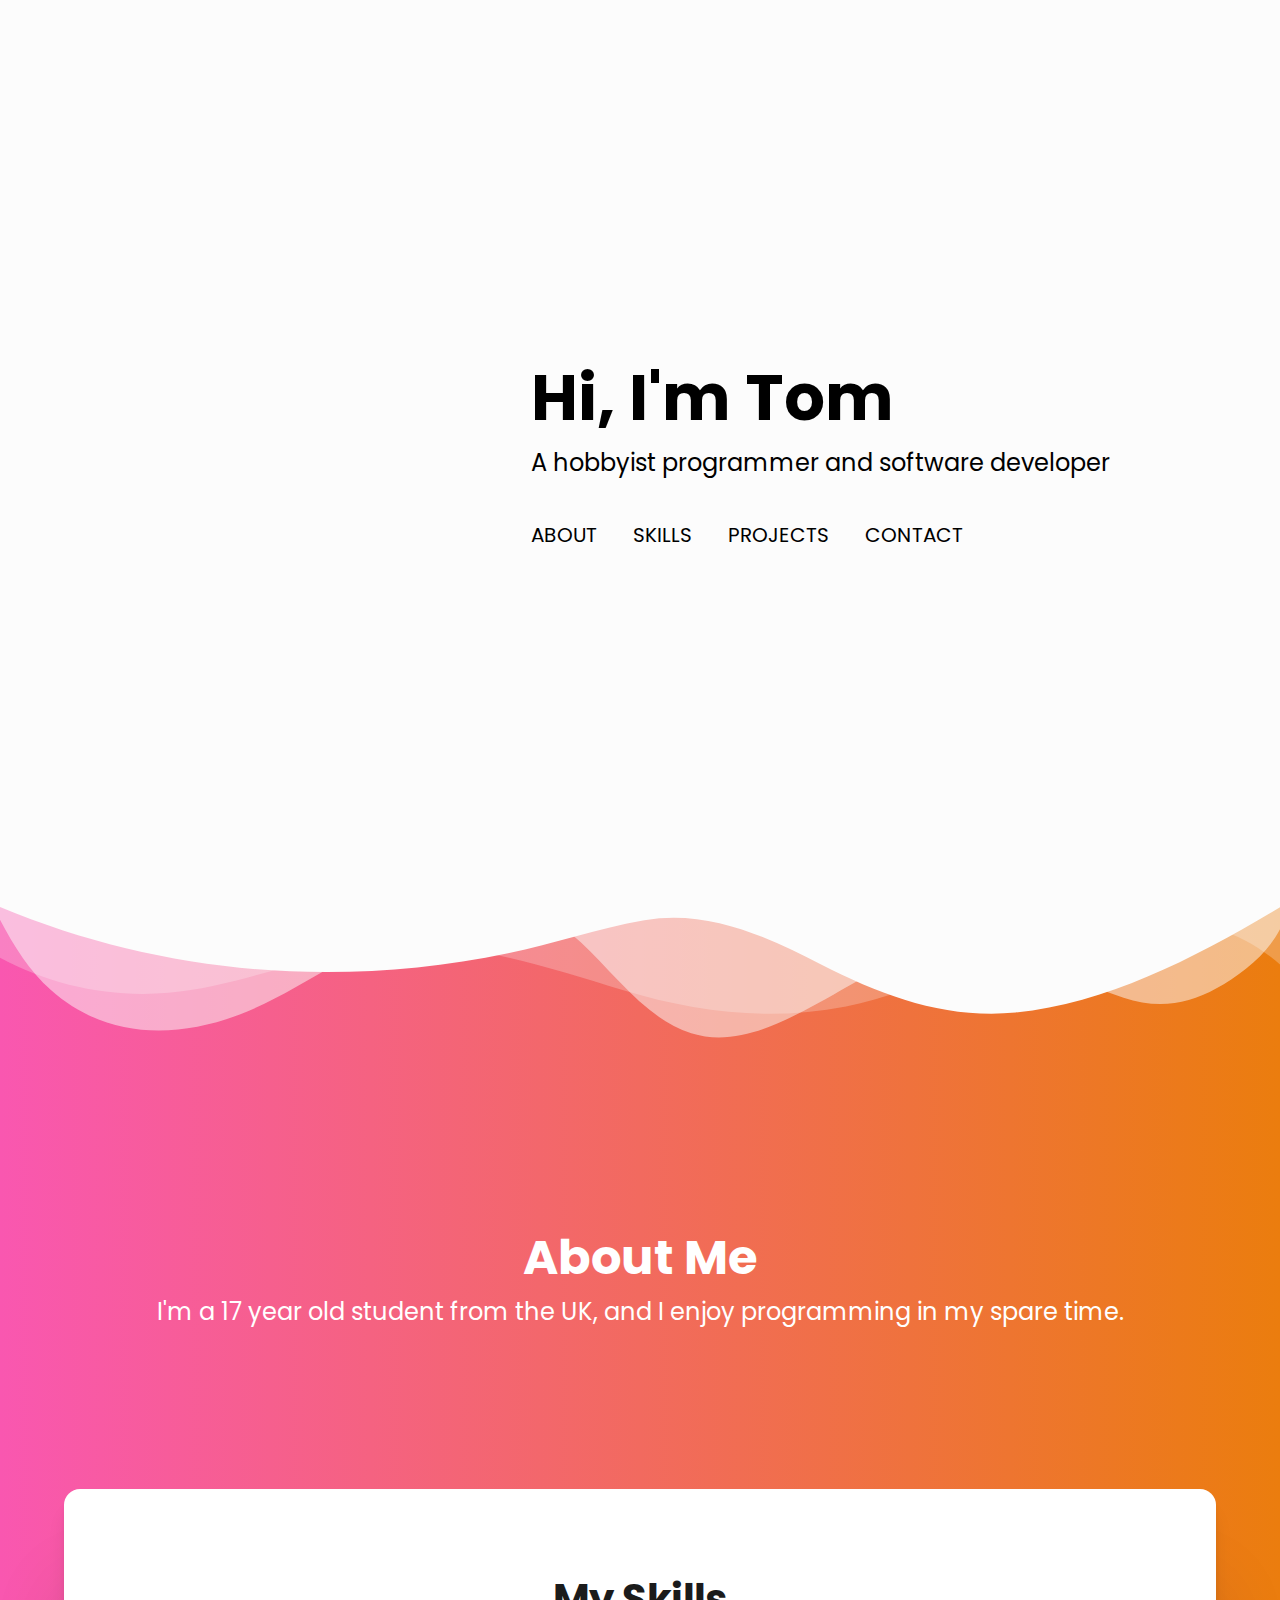
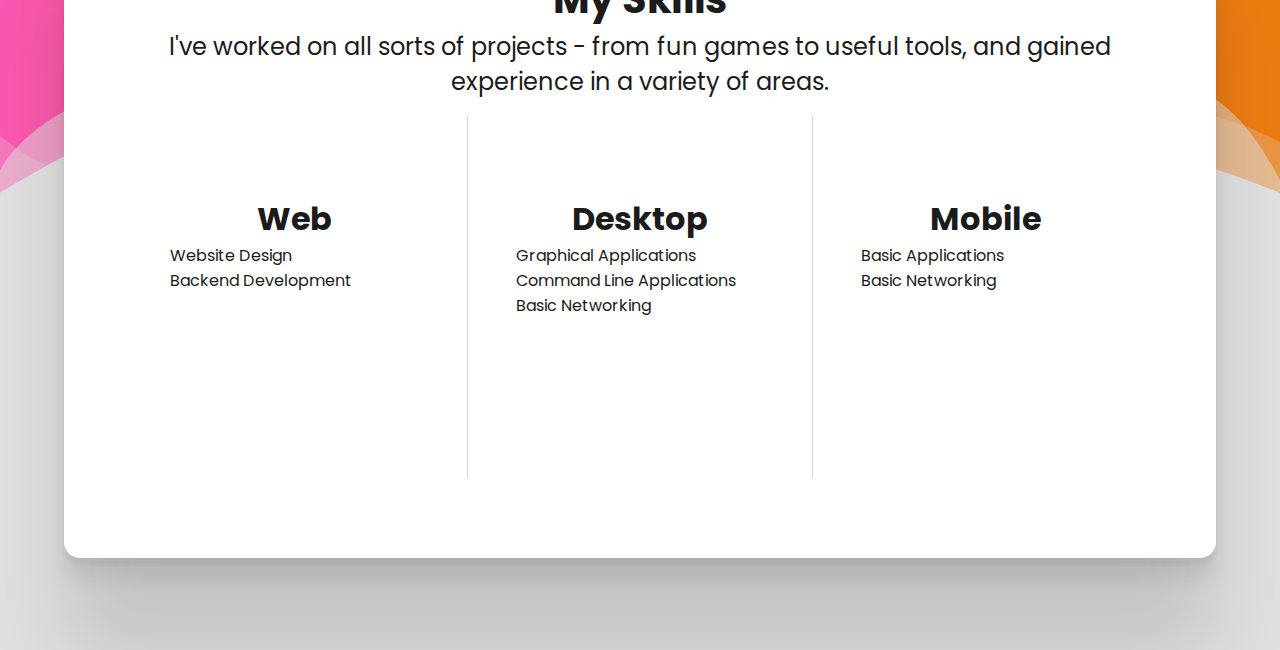
==== index.html @ 483b89a1 "Adjusted content padding and reduced it on the card on mobile" ====
<!DOCTYPE html>
<html lang="en">

<head>
    <meta charset="UTF-8">
    <meta http-equiv="X-UA-Compatible" content="IE=edge">
    <meta name="viewport" content="width=device-width, initial-scale=1.0">
    <title>Tom Chapman</title>

    <link rel="stylesheet" href="./css/styles.css">

    <script src="https://code.iconify.design/2/2.0.4/iconify.min.js"></script>
</head>

<body>
    <section id="hero">
        <div class="content">
            <img src="./img/profile-pic.jpg" alt="">
            <div class="info">
                <h1>Hi, I'm Tom</h1>
                <p>A hobbyist programmer and software developer</p>
                <div class="action">
                    <a href="#about" class="button flat">About</a>
                    <a href="#skills" class="button flat">Skills</a>
                    <a href="#projects" class="button flat">Projects</a>
                    <a href="#contact" class="button flat">Contact</a>
                </div>
            </div>
        </div>

    </section>

    <section id="about">
        <div class="wave-divider top">
            <svg data-name="Layer 1" xmlns="http://www.w3.org/2000/svg" viewBox="0 0 1200 120" preserveAspectRatio="none">
                <path d="M0,0V46.29c47.79,22.2,103.59,32.17,158,28,70.36-5.37,136.33-33.31,206.8-37.5C438.64,32.43,512.34,53.67,583,72.05c69.27,18,138.3,24.88,209.4,13.08,36.15-6,69.85-17.84,104.45-29.34C989.49,25,1113-14.29,1200,52.47V0Z" opacity=".25" class="shape-fill" />
                <path d="M0,0V15.81C13,36.92,27.64,56.86,47.69,72.05,99.41,111.27,165,111,224.58,91.58c31.15-10.15,60.09-26.07,89.67-39.8,40.92-19,84.73-46,130.83-49.67,36.26-2.85,70.9,9.42,98.6,31.56,31.77,25.39,62.32,62,103.63,73,40.44,10.79,81.35-6.69,119.13-24.28s75.16-39,116.92-43.05c59.73-5.85,113.28,22.88,168.9,38.84,30.2,8.66,59,6.17,87.09-7.5,22.43-10.89,48-26.93,60.65-49.24V0Z" opacity=".5" class="shape-fill" />
                <path d="M0,0V5.63C149.93,59,314.09,71.32,475.83,42.57c43-7.64,84.23-20.12,127.61-26.46,59-8.63,112.48,12.24,165.56,35.4C827.93,77.22,886,95.24,951.2,90c86.53-7,172.46-45.71,248.8-84.81V0Z" class="shape-fill" />
            </svg>
        </div>

        <div class="content">
            <h1>About Me</h1>
            <p>I'm a 17 year old student from the UK, and I enjoy programming in my spare time.</p>

            <div class="positioned wide centred">
                <div class="card section-card" id="skills">
                    <div class="content">
                        <h2>My Skills</h2>
                        <p>I've worked on all sorts of projects - from fun games to useful tools, and gained experience in a variety of areas.</p>
                        <div class="responsive-grid">
                            <div class="item">
                                <span class="iconify item-icon" data-icon="mdi-web"></span>
                                <h3>Web</h3>
                                <ul>
                                    <li>Website Design</li>
                                    <li>Backend Development</li>
                                </ul>
                                <div class="spacer-2"></div>
                                <!-- TODO: Fix tooltips on svg elements -->
                                <span class="iconify tech-icon" data-tooltip="HTML" data-icon="simple-icons:html5"></span>
                                <span class="iconify tech-icon" data-tooltip="CSS" data-icon="simple-icons:css3"></span>
                                <span class="iconify tech-icon" data-tooltip="SASS" data-icon="simple-icons:sass"></span>
                                <span class="iconify tech-icon" data-tooltip="JavaScript" data-icon="simple-icons:javascript"></span>
                                <span class="iconify tech-icon" data-tooltip="TypeScript" data-icon="simple-icons:typescript"></span>
                                <span class="iconify tech-icon" data-tooltip="PHP" data-icon="simple-icons:php"></span>
    
                            </div>
                            <div class="item">
                                <span class="iconify item-icon" data-icon="mdi-desktop-classic"></span>
                                <h3>Desktop</h3>
                                <ul>
                                    <li>Graphical Applications</li>
                                    <li>Command Line Applications</li>
                                    <li>Basic Networking</li>
                                </ul>
                                <div class="spacer-2"></div>
                                <span class="iconify tech-icon" data-tooltip="C#" data-icon="simple-icons:csharp"></span>
                                <span class="iconify tech-icon" data-tooltip=".NET" data-icon="simple-icons:dotnet"></span>
                                <span class="iconify tech-icon" data-tooltip="Python" data-icon="simple-icons:python"></span>
                            </div>
                            <div class="item">
                                <span class="iconify item-icon" data-icon="mdi-cellphone"></span>
                                <h3>Mobile</h3>
                                <ul>
                                    <li>Basic Applications</li>
                                    <li>Basic Networking</li>
                                </ul>
                                <div class="spacer-2"></div>
                                <span class="iconify tech-icon" data-tooltip="Flutter" data-icon="simple-icons:flutter"></span>
                                <span class="iconify tech-icon" data-tooltip="Android" data-icon="simple-icons:android"></span>
                            </div>
    
                        </div>
    
                    </div>
    
                </div>
            </div>
        </div>

        

        <div class="wave-divider bottom">
            <svg data-name="Layer 1" xmlns="http://www.w3.org/2000/svg" viewBox="0 0 1200 120" preserveAspectRatio="none">
                <path d="M0,0V46.29c47.79,22.2,103.59,32.17,158,28,70.36-5.37,136.33-33.31,206.8-37.5C438.64,32.43,512.34,53.67,583,72.05c69.27,18,138.3,24.88,209.4,13.08,36.15-6,69.85-17.84,104.45-29.34C989.49,25,1113-14.29,1200,52.47V0Z" opacity=".25" class="shape-fill" />
                <path d="M0,0V15.81C13,36.92,27.64,56.86,47.69,72.05,99.41,111.27,165,111,224.58,91.58c31.15-10.15,60.09-26.07,89.67-39.8,40.92-19,84.73-46,130.83-49.67,36.26-2.85,70.9,9.42,98.6,31.56,31.77,25.39,62.32,62,103.63,73,40.44,10.79,81.35-6.69,119.13-24.28s75.16-39,116.92-43.05c59.73-5.85,113.28,22.88,168.9,38.84,30.2,8.66,59,6.17,87.09-7.5,22.43-10.89,48-26.93,60.65-49.24V0Z" opacity=".5" class="shape-fill" />
                <path d="M0,0V5.63C149.93,59,314.09,71.32,475.83,42.57c43-7.64,84.23-20.12,127.61-26.46,59-8.63,112.48,12.24,165.56,35.4C827.93,77.22,886,95.24,951.2,90c86.53-7,172.46-45.71,248.8-84.81V0Z" class="shape-fill" />
            </svg>
        </div>
    </section>

    <section id="projects">

    </section>
</body>

</html>
---- css/styles.css ----
@import url("https://fonts.googleapis.com/css2?family=Poppins:wght@400;600&display=swap");*{-webkit-box-sizing:border-box;box-sizing:border-box;padding:0;margin:0;font-family:'Poppins', sans-serif}html{scroll-behavior:smooth}body{display:-webkit-box;display:-ms-flexbox;display:flex;-webkit-box-orient:vertical;-webkit-box-direction:normal;-ms-flex-direction:column;flex-direction:column;-webkit-box-align:center;-ms-flex-align:center;align-items:center;overflow-x:hidden;background-color:#f0f0f0}.positioned{position:relative;display:block;height:0}.positioned.wide{width:100%}.positioned.centred{display:-webkit-box;display:-ms-flexbox;display:flex;-webkit-box-align:center;-ms-flex-align:center;align-items:center;-webkit-box-pack:center;-ms-flex-pack:center;justify-content:center;-webkit-box-orient:horizontal;-webkit-box-direction:normal;-ms-flex-direction:row;flex-direction:row}.responsive-grid{width:100%;display:-ms-grid;display:grid;-ms-grid-columns:(minmax(20rem, 1fr))[auto-fill];grid-template-columns:repeat(auto-fill, minmax(20rem, 1fr));gap:1px;background-color:rgba(0,0,0,0.15)}.responsive-grid>*{background-color:white}.spacer-1{height:1rem}.spacer-2{height:2rem}.spacer-3{height:3rem}.spacer-4{height:4rem}.spacer-5{height:5rem}.spacer-6{height:6rem}.spacer-7{height:7rem}.spacer-8{height:8rem}.spacer-9{height:9rem}.spacer-10{height:10rem}section{position:relative;width:100%;display:-webkit-box;display:-ms-flexbox;display:flex;-webkit-box-align:center;-ms-flex-align:center;align-items:center;-webkit-box-pack:center;-ms-flex-pack:center;justify-content:center;-webkit-box-orient:vertical;-webkit-box-direction:normal;-ms-flex-direction:column;flex-direction:column}section>.content{max-width:120rem;width:100vw;display:-webkit-box;display:-ms-flexbox;display:flex;-webkit-box-align:center;-ms-flex-align:center;align-items:center;-webkit-box-pack:center;-ms-flex-pack:center;justify-content:center;-webkit-box-orient:vertical;-webkit-box-direction:normal;-ms-flex-direction:column;flex-direction:column}@media (max-width: 768px){section>.content{padding:0 1rem}}@media (min-width: 768px){section>.content{padding:0 5%}}section .divider{display:block;width:100%}section#hero{height:100vh;background-color:#fcfcfc}section#hero>.content img{max-height:40vh;max-width:40vh;width:80%;-webkit-box-shadow:0 4.5px 3.6px rgba(0,0,0,0.052),0 12.5px 10px rgba(0,0,0,0.075),0 30.1px 24.1px rgba(0,0,0,0.098),0 100px 80px rgba(0,0,0,0.15);box-shadow:0 4.5px 3.6px rgba(0,0,0,0.052),0 12.5px 10px rgba(0,0,0,0.075),0 30.1px 24.1px rgba(0,0,0,0.098),0 100px 80px rgba(0,0,0,0.15);border-radius:54% 46% 48% 52% / 62% 38% 62% 38%}section#hero>.content .info{padding:2rem}section#hero>.content .info h1{font-size:4rem}section#hero>.content .info .action{margin-top:2.5rem}@media (max-width: 768px){section#hero>.content{-webkit-box-orient:vertical;-webkit-box-direction:normal;-ms-flex-direction:column;flex-direction:column;text-align:center}}@media (min-width: 768px){section#hero>.content{-webkit-box-orient:horizontal;-webkit-box-direction:normal;-ms-flex-direction:row;flex-direction:row}}section#about{min-height:100vh;height:50vh;padding-top:200px;padding-bottom:350px;color:#fff;background:-webkit-gradient(linear, left top, right top, from(#f957b0), to(#eb7d0e));background:linear-gradient(to right, #f957b0, #eb7d0e)}section#about>.wave-divider.top .shape-fill{fill:#fcfcfc}section#about>.wave-divider.bottom .shape-fill{fill:#e0e0e0}section#projects{height:50vh;background-color:#e0e0e0}.button{display:inline-block;position:relative;margin-right:2rem;text-transform:uppercase;text-decoration:none}.button.flat{color:black}.button.flat:after{content:'';position:absolute;width:100%;height:2px;left:0;bottom:0;-webkit-transform:scaleX(0);transform:scaleX(0);-webkit-transform-origin:bottom right;transform-origin:bottom right;-webkit-transition:-webkit-transform 0.25s ease-out;transition:-webkit-transform 0.25s ease-out;transition:transform 0.25s ease-out;transition:transform 0.25s ease-out, -webkit-transform 0.25s ease-out;background-color:black}.button.flat:hover:after{-webkit-transform:scaleX(1);transform:scaleX(1);-webkit-transform-origin:bottom left;transform-origin:bottom left}h1{font-size:3rem}h2{font-size:2.5rem}h3{font-size:2rem}h5{font-size:1.25rem;text-transform:uppercase}p{font-size:1.5rem}a{font-size:1.25rem}li{font-size:1rem}.wave-divider{position:absolute;left:0;width:100%;overflow:hidden;line-height:0}.wave-divider.top{top:0}.wave-divider.bottom{bottom:0;-webkit-transform:rotate(180deg);transform:rotate(180deg)}.wave-divider svg{position:relative;display:block;width:calc(100% + 1.3px);height:150px}.card{background-color:#fff;-webkit-box-shadow:0 6.7px 5.3px rgba(0,0,0,0.048),0 22.3px 17.9px rgba(0,0,0,0.072),0 100px 80px rgba(0,0,0,0.12);box-shadow:0 6.7px 5.3px rgba(0,0,0,0.048),0 22.3px 17.9px rgba(0,0,0,0.072),0 100px 80px rgba(0,0,0,0.12);border-radius:1rem}.section-card{position:absolute;min-height:40rem;top:0;z-index:10;margin-top:10rem;color:#1b1b1b}.section-card>.content{position:relative;height:100%;display:-webkit-box;display:-ms-flexbox;display:flex;-webkit-box-align:center;-ms-flex-align:center;align-items:center;-webkit-box-pack:center;-ms-flex-pack:center;justify-content:center;-webkit-box-orient:vertical;-webkit-box-direction:normal;-ms-flex-direction:column;flex-direction:column;text-align:center}@media (max-width: 768px){.section-card>.content{padding:5rem 1rem}}@media (min-width: 768px){.section-card>.content{padding:5rem 5%}}.section-card#skills>.content .responsive-grid{margin-top:1rem;height:100%}@media (max-width: 768px){.section-card#skills>.content .responsive-grid .item{padding:5rem 1rem}}@media (min-width: 768px){.section-card#skills>.content .responsive-grid .item{padding:5rem 3rem}}.section-card#skills>.content .responsive-grid .item .iconify.item-icon{font-size:5rem}.section-card#skills>.content .responsive-grid .item .iconify.tech-icon{font-size:2rem;margin-right:0.5rem}.section-card#skills>.content .responsive-grid .item ul{list-style:none;text-align:left}*[data-tooltip]::before{content:attr(data-tooltip);position:absolute;opacity:0;-webkit-transition:all 0.15s ease;transition:all 0.15s ease;padding:10px;border-radius:.5rem;background:rgba(0,0,0,0.8);color:#fff}*[data-tooltip]:hover::before{opacity:1;margin-top:-2rem}
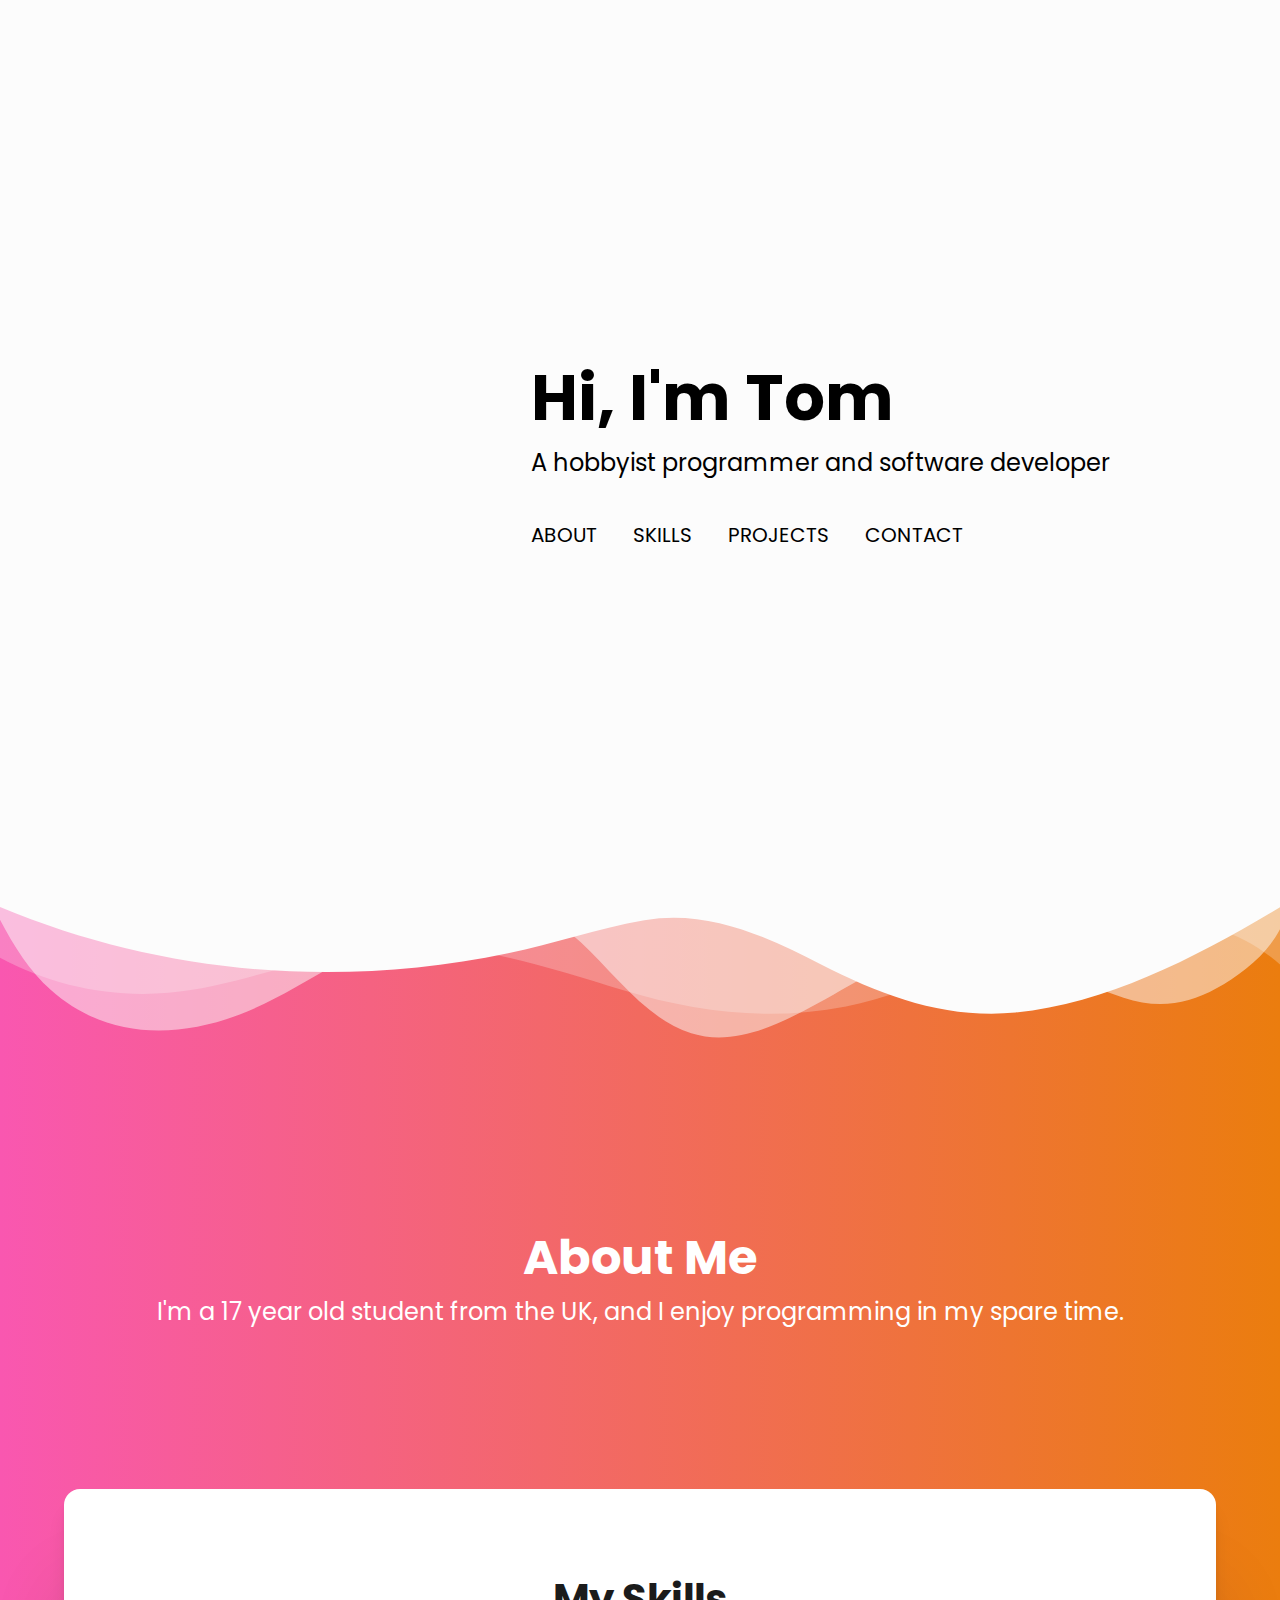
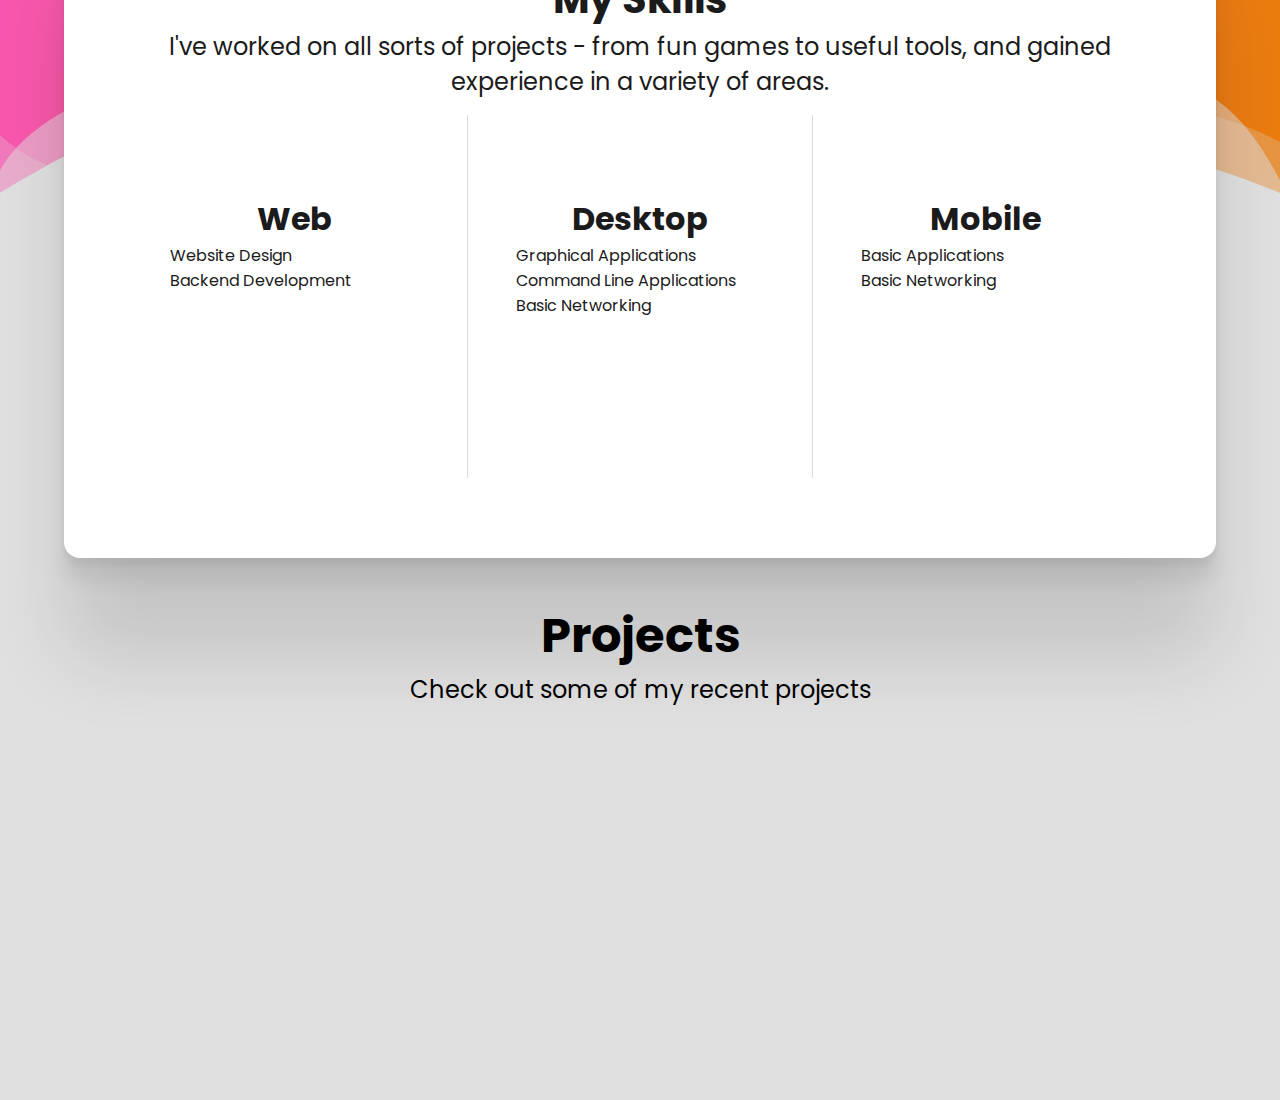
==== commit 98fbdade: "Added UK flag SVG for possible decoration, fixed sections and started projects section" ====
--- a/index.html
+++ b/index.html
@@ -64,7 +64,7 @@
                                 <span class="iconify tech-icon" data-tooltip="JavaScript" data-icon="simple-icons:javascript"></span>
                                 <span class="iconify tech-icon" data-tooltip="TypeScript" data-icon="simple-icons:typescript"></span>
                                 <span class="iconify tech-icon" data-tooltip="PHP" data-icon="simple-icons:php"></span>
-    
+
                             </div>
                             <div class="item">
                                 <span class="iconify item-icon" data-icon="mdi-desktop-classic"></span>
@@ -90,16 +90,16 @@
                                 <span class="iconify tech-icon" data-tooltip="Flutter" data-icon="simple-icons:flutter"></span>
                                 <span class="iconify tech-icon" data-tooltip="Android" data-icon="simple-icons:android"></span>
                             </div>
-    
+
                         </div>
-    
+
                     </div>
-    
+
                 </div>
             </div>
         </div>
 
-        
+
 
         <div class="wave-divider bottom">
             <svg data-name="Layer 1" xmlns="http://www.w3.org/2000/svg" viewBox="0 0 1200 120" preserveAspectRatio="none">
@@ -111,7 +111,10 @@
     </section>
 
     <section id="projects">
-
+        <div class="content">
+            <h1>Projects</h1>
+            <p>Check out some of my recent projects</p>
+        </div>
     </section>
 </body>
 
--- a/css/styles.css
+++ b/css/styles.css
@@ -1 +1 @@
-@import url("https://fonts.googleapis.com/css2?family=Poppins:wght@400;600&display=swap");*{-webkit-box-sizing:border-box;box-sizing:border-box;padding:0;margin:0;font-family:'Poppins', sans-serif}html{scroll-behavior:smooth}body{display:-webkit-box;display:-ms-flexbox;display:flex;-webkit-box-orient:vertical;-webkit-box-direction:normal;-ms-flex-direction:column;flex-direction:column;-webkit-box-align:center;-ms-flex-align:center;align-items:center;overflow-x:hidden;background-color:#f0f0f0}.positioned{position:relative;display:block;height:0}.positioned.wide{width:100%}.positioned.centred{display:-webkit-box;display:-ms-flexbox;display:flex;-webkit-box-align:center;-ms-flex-align:center;align-items:center;-webkit-box-pack:center;-ms-flex-pack:center;justify-content:center;-webkit-box-orient:horizontal;-webkit-box-direction:normal;-ms-flex-direction:row;flex-direction:row}.responsive-grid{width:100%;display:-ms-grid;display:grid;-ms-grid-columns:(minmax(20rem, 1fr))[auto-fill];grid-template-columns:repeat(auto-fill, minmax(20rem, 1fr));gap:1px;background-color:rgba(0,0,0,0.15)}.responsive-grid>*{background-color:white}.spacer-1{height:1rem}.spacer-2{height:2rem}.spacer-3{height:3rem}.spacer-4{height:4rem}.spacer-5{height:5rem}.spacer-6{height:6rem}.spacer-7{height:7rem}.spacer-8{height:8rem}.spacer-9{height:9rem}.spacer-10{height:10rem}section{position:relative;width:100%;display:-webkit-box;display:-ms-flexbox;display:flex;-webkit-box-align:center;-ms-flex-align:center;align-items:center;-webkit-box-pack:center;-ms-flex-pack:center;justify-content:center;-webkit-box-orient:vertical;-webkit-box-direction:normal;-ms-flex-direction:column;flex-direction:column}section>.content{max-width:120rem;width:100vw;display:-webkit-box;display:-ms-flexbox;display:flex;-webkit-box-align:center;-ms-flex-align:center;align-items:center;-webkit-box-pack:center;-ms-flex-pack:center;justify-content:center;-webkit-box-orient:vertical;-webkit-box-direction:normal;-ms-flex-direction:column;flex-direction:column}@media (max-width: 768px){section>.content{padding:0 1rem}}@media (min-width: 768px){section>.content{padding:0 5%}}section .divider{display:block;width:100%}section#hero{height:100vh;background-color:#fcfcfc}section#hero>.content img{max-height:40vh;max-width:40vh;width:80%;-webkit-box-shadow:0 4.5px 3.6px rgba(0,0,0,0.052),0 12.5px 10px rgba(0,0,0,0.075),0 30.1px 24.1px rgba(0,0,0,0.098),0 100px 80px rgba(0,0,0,0.15);box-shadow:0 4.5px 3.6px rgba(0,0,0,0.052),0 12.5px 10px rgba(0,0,0,0.075),0 30.1px 24.1px rgba(0,0,0,0.098),0 100px 80px rgba(0,0,0,0.15);border-radius:54% 46% 48% 52% / 62% 38% 62% 38%}section#hero>.content .info{padding:2rem}section#hero>.content .info h1{font-size:4rem}section#hero>.content .info .action{margin-top:2.5rem}@media (max-width: 768px){section#hero>.content{-webkit-box-orient:vertical;-webkit-box-direction:normal;-ms-flex-direction:column;flex-direction:column;text-align:center}}@media (min-width: 768px){section#hero>.content{-webkit-box-orient:horizontal;-webkit-box-direction:normal;-ms-flex-direction:row;flex-direction:row}}section#about{min-height:100vh;height:50vh;padding-top:200px;padding-bottom:350px;color:#fff;background:-webkit-gradient(linear, left top, right top, from(#f957b0), to(#eb7d0e));background:linear-gradient(to right, #f957b0, #eb7d0e)}section#about>.wave-divider.top .shape-fill{fill:#fcfcfc}section#about>.wave-divider.bottom .shape-fill{fill:#e0e0e0}section#projects{height:50vh;background-color:#e0e0e0}.button{display:inline-block;position:relative;margin-right:2rem;text-transform:uppercase;text-decoration:none}.button.flat{color:black}.button.flat:after{content:'';position:absolute;width:100%;height:2px;left:0;bottom:0;-webkit-transform:scaleX(0);transform:scaleX(0);-webkit-transform-origin:bottom right;transform-origin:bottom right;-webkit-transition:-webkit-transform 0.25s ease-out;transition:-webkit-transform 0.25s ease-out;transition:transform 0.25s ease-out;transition:transform 0.25s ease-out, -webkit-transform 0.25s ease-out;background-color:black}.button.flat:hover:after{-webkit-transform:scaleX(1);transform:scaleX(1);-webkit-transform-origin:bottom left;transform-origin:bottom left}h1{font-size:3rem}h2{font-size:2.5rem}h3{font-size:2rem}h5{font-size:1.25rem;text-transform:uppercase}p{font-size:1.5rem}a{font-size:1.25rem}li{font-size:1rem}.wave-divider{position:absolute;left:0;width:100%;overflow:hidden;line-height:0}.wave-divider.top{top:0}.wave-divider.bottom{bottom:0;-webkit-transform:rotate(180deg);transform:rotate(180deg)}.wave-divider svg{position:relative;display:block;width:calc(100% + 1.3px);height:150px}.card{background-color:#fff;-webkit-box-shadow:0 6.7px 5.3px rgba(0,0,0,0.048),0 22.3px 17.9px rgba(0,0,0,0.072),0 100px 80px rgba(0,0,0,0.12);box-shadow:0 6.7px 5.3px rgba(0,0,0,0.048),0 22.3px 17.9px rgba(0,0,0,0.072),0 100px 80px rgba(0,0,0,0.12);border-radius:1rem}.section-card{position:absolute;min-height:40rem;top:0;z-index:10;margin-top:10rem;color:#1b1b1b}.section-card>.content{position:relative;height:100%;display:-webkit-box;display:-ms-flexbox;display:flex;-webkit-box-align:center;-ms-flex-align:center;align-items:center;-webkit-box-pack:center;-ms-flex-pack:center;justify-content:center;-webkit-box-orient:vertical;-webkit-box-direction:normal;-ms-flex-direction:column;flex-direction:column;text-align:center}@media (max-width: 768px){.section-card>.content{padding:5rem 1rem}}@media (min-width: 768px){.section-card>.content{padding:5rem 5%}}.section-card#skills>.content .responsive-grid{margin-top:1rem;height:100%}@media (max-width: 768px){.section-card#skills>.content .responsive-grid .item{padding:5rem 1rem}}@media (min-width: 768px){.section-card#skills>.content .responsive-grid .item{padding:5rem 3rem}}.section-card#skills>.content .responsive-grid .item .iconify.item-icon{font-size:5rem}.section-card#skills>.content .responsive-grid .item .iconify.tech-icon{font-size:2rem;margin-right:0.5rem}.section-card#skills>.content .responsive-grid .item ul{list-style:none;text-align:left}*[data-tooltip]::before{content:attr(data-tooltip);position:absolute;opacity:0;-webkit-transition:all 0.15s ease;transition:all 0.15s ease;padding:10px;border-radius:.5rem;background:rgba(0,0,0,0.8);color:#fff}*[data-tooltip]:hover::before{opacity:1;margin-top:-2rem}
+@import url("https://fonts.googleapis.com/css2?family=Poppins:wght@400;600&display=swap");*{-webkit-box-sizing:border-box;box-sizing:border-box;padding:0;margin:0;font-family:'Poppins', sans-serif}html{scroll-behavior:smooth}body{display:-webkit-box;display:-ms-flexbox;display:flex;-webkit-box-orient:vertical;-webkit-box-direction:normal;-ms-flex-direction:column;flex-direction:column;-webkit-box-align:center;-ms-flex-align:center;align-items:center;overflow-x:hidden;background-color:#f0f0f0}.positioned{position:relative;display:block;height:0}.positioned.wide{width:100%}.positioned.centred{display:-webkit-box;display:-ms-flexbox;display:flex;-webkit-box-align:center;-ms-flex-align:center;align-items:center;-webkit-box-pack:center;-ms-flex-pack:center;justify-content:center;-webkit-box-orient:horizontal;-webkit-box-direction:normal;-ms-flex-direction:row;flex-direction:row}.responsive-grid{width:100%;display:-ms-grid;display:grid;-ms-grid-columns:(minmax(20rem, 1fr))[auto-fill];grid-template-columns:repeat(auto-fill, minmax(20rem, 1fr));gap:1px;background-color:rgba(0,0,0,0.15)}.responsive-grid>*{background-color:white}.spacer-1{height:1rem}.spacer-2{height:2rem}.spacer-3{height:3rem}.spacer-4{height:4rem}.spacer-5{height:5rem}.spacer-6{height:6rem}.spacer-7{height:7rem}.spacer-8{height:8rem}.spacer-9{height:9rem}.spacer-10{height:10rem}section{position:relative;width:100%}section>.content{max-width:120rem;width:100vw;height:100%}@media (max-width: 768px){section>.content{padding:0 1rem}}@media (min-width: 768px){section>.content{padding:0 5%}}section .divider{display:block;width:100%}section#hero{height:100vh;background-color:#fcfcfc}section#hero>.content{display:-webkit-box;display:-ms-flexbox;display:flex;-webkit-box-align:center;-ms-flex-align:center;align-items:center;-webkit-box-pack:center;-ms-flex-pack:center;justify-content:center;-webkit-box-orient:vertical;-webkit-box-direction:normal;-ms-flex-direction:column;flex-direction:column}section#hero>.content img{max-height:40vh;max-width:40vh;width:80%;-webkit-box-shadow:0 4.5px 3.6px rgba(0,0,0,0.052),0 12.5px 10px rgba(0,0,0,0.075),0 30.1px 24.1px rgba(0,0,0,0.098),0 100px 80px rgba(0,0,0,0.15);box-shadow:0 4.5px 3.6px rgba(0,0,0,0.052),0 12.5px 10px rgba(0,0,0,0.075),0 30.1px 24.1px rgba(0,0,0,0.098),0 100px 80px rgba(0,0,0,0.15);border-radius:54% 46% 48% 52% / 62% 38% 62% 38%}section#hero>.content .info{padding:2rem}section#hero>.content .info h1{font-size:4rem}section#hero>.content .info .action{margin-top:2.5rem}@media (max-width: 768px){section#hero>.content{-webkit-box-orient:vertical;-webkit-box-direction:normal;-ms-flex-direction:column;flex-direction:column;text-align:center}}@media (min-width: 768px){section#hero>.content{-webkit-box-orient:horizontal;-webkit-box-direction:normal;-ms-flex-direction:row;flex-direction:row}}section#about{position:relative;min-height:100vh;height:50vh;padding-top:200px;padding-bottom:350px;color:#fff;background:-webkit-gradient(linear, left top, right top, from(#f957b0), to(#eb7d0e));background:linear-gradient(to right, #f957b0, #eb7d0e)}section#about>.content{display:-webkit-box;display:-ms-flexbox;display:flex;-webkit-box-align:center;-ms-flex-align:center;align-items:center;-webkit-box-pack:center;-ms-flex-pack:center;justify-content:center;-webkit-box-orient:vertical;-webkit-box-direction:normal;-ms-flex-direction:column;flex-direction:column}section#about>.wave-divider.top .shape-fill{fill:#fcfcfc}section#about>.wave-divider.bottom .shape-fill{fill:#e0e0e0}section#projects{min-height:100vh;padding-top:25rem;background-color:#e0e0e0}section#projects>.content{height:100%;display:-webkit-box;display:-ms-flexbox;display:flex;-webkit-box-orient:vertical;-webkit-box-direction:normal;-ms-flex-direction:column;flex-direction:column;-webkit-box-align:center;-ms-flex-align:center;align-items:center;-webkit-box-pack:start;-ms-flex-pack:start;justify-content:flex-start}.button{display:inline-block;position:relative;margin-right:2rem;text-transform:uppercase;text-decoration:none}.button.flat{color:black}.button.flat:after{content:'';position:absolute;width:100%;height:2px;left:0;bottom:0;-webkit-transform:scaleX(0);transform:scaleX(0);-webkit-transform-origin:bottom right;transform-origin:bottom right;-webkit-transition:-webkit-transform 0.25s ease-out;transition:-webkit-transform 0.25s ease-out;transition:transform 0.25s ease-out;transition:transform 0.25s ease-out, -webkit-transform 0.25s ease-out;background-color:black}.button.flat:hover:after{-webkit-transform:scaleX(1);transform:scaleX(1);-webkit-transform-origin:bottom left;transform-origin:bottom left}h1{font-size:3rem}h2{font-size:2.5rem}h3{font-size:2rem}h5{font-size:1.25rem;text-transform:uppercase}p{font-size:1.5rem}a{font-size:1.25rem}li{font-size:1rem}.wave-divider{position:absolute;left:0;width:100%;overflow:hidden;line-height:0}.wave-divider.top{top:0}.wave-divider.bottom{bottom:0;-webkit-transform:rotate(180deg);transform:rotate(180deg)}.wave-divider svg{position:relative;display:block;width:calc(100% + 1.3px);height:150px}.card{background-color:#fff;-webkit-box-shadow:0 6.7px 5.3px rgba(0,0,0,0.048),0 22.3px 17.9px rgba(0,0,0,0.072),0 100px 80px rgba(0,0,0,0.12);box-shadow:0 6.7px 5.3px rgba(0,0,0,0.048),0 22.3px 17.9px rgba(0,0,0,0.072),0 100px 80px rgba(0,0,0,0.12);border-radius:1rem}.section-card{position:absolute;min-height:40rem;top:0;z-index:10;margin-top:10rem;color:#1b1b1b}.section-card>.content{position:relative;height:100%;display:-webkit-box;display:-ms-flexbox;display:flex;-webkit-box-align:center;-ms-flex-align:center;align-items:center;-webkit-box-pack:center;-ms-flex-pack:center;justify-content:center;-webkit-box-orient:vertical;-webkit-box-direction:normal;-ms-flex-direction:column;flex-direction:column;text-align:center}@media (max-width: 768px){.section-card>.content{padding:5rem 1rem}}@media (min-width: 768px){.section-card>.content{padding:5rem 5%}}.section-card#skills>.content .responsive-grid{margin-top:1rem;height:100%}@media (max-width: 768px){.section-card#skills>.content .responsive-grid .item{padding:5rem 1rem}}@media (min-width: 768px){.section-card#skills>.content .responsive-grid .item{padding:5rem 3rem}}.section-card#skills>.content .responsive-grid .item .iconify.item-icon{font-size:5rem}.section-card#skills>.content .responsive-grid .item .iconify.tech-icon{font-size:2rem;margin-right:0.5rem}.section-card#skills>.content .responsive-grid .item ul{list-style:none;text-align:left}*[data-tooltip]::before{content:attr(data-tooltip);position:absolute;opacity:0;-webkit-transition:all 0.15s ease;transition:all 0.15s ease;padding:10px;border-radius:.5rem;background:rgba(0,0,0,0.8);color:#fff}*[data-tooltip]:hover::before{opacity:1;margin-top:-2rem}
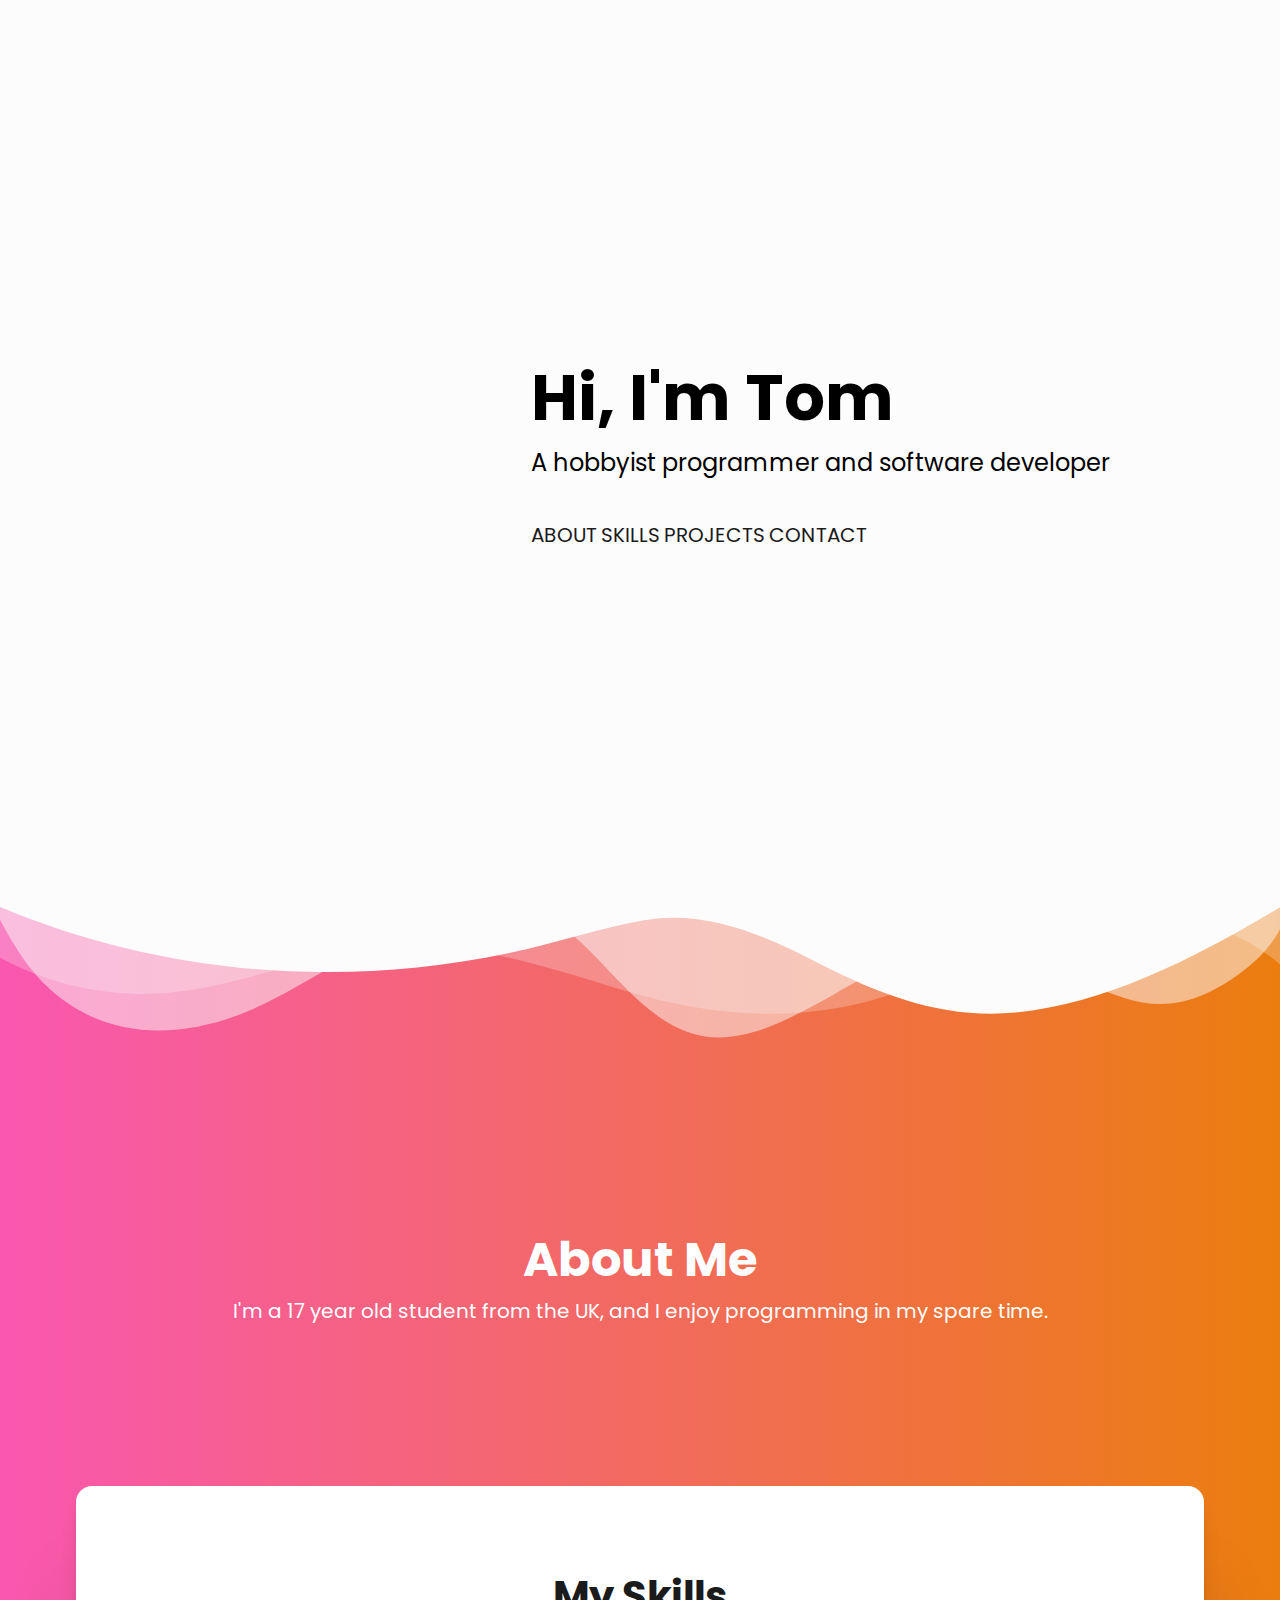
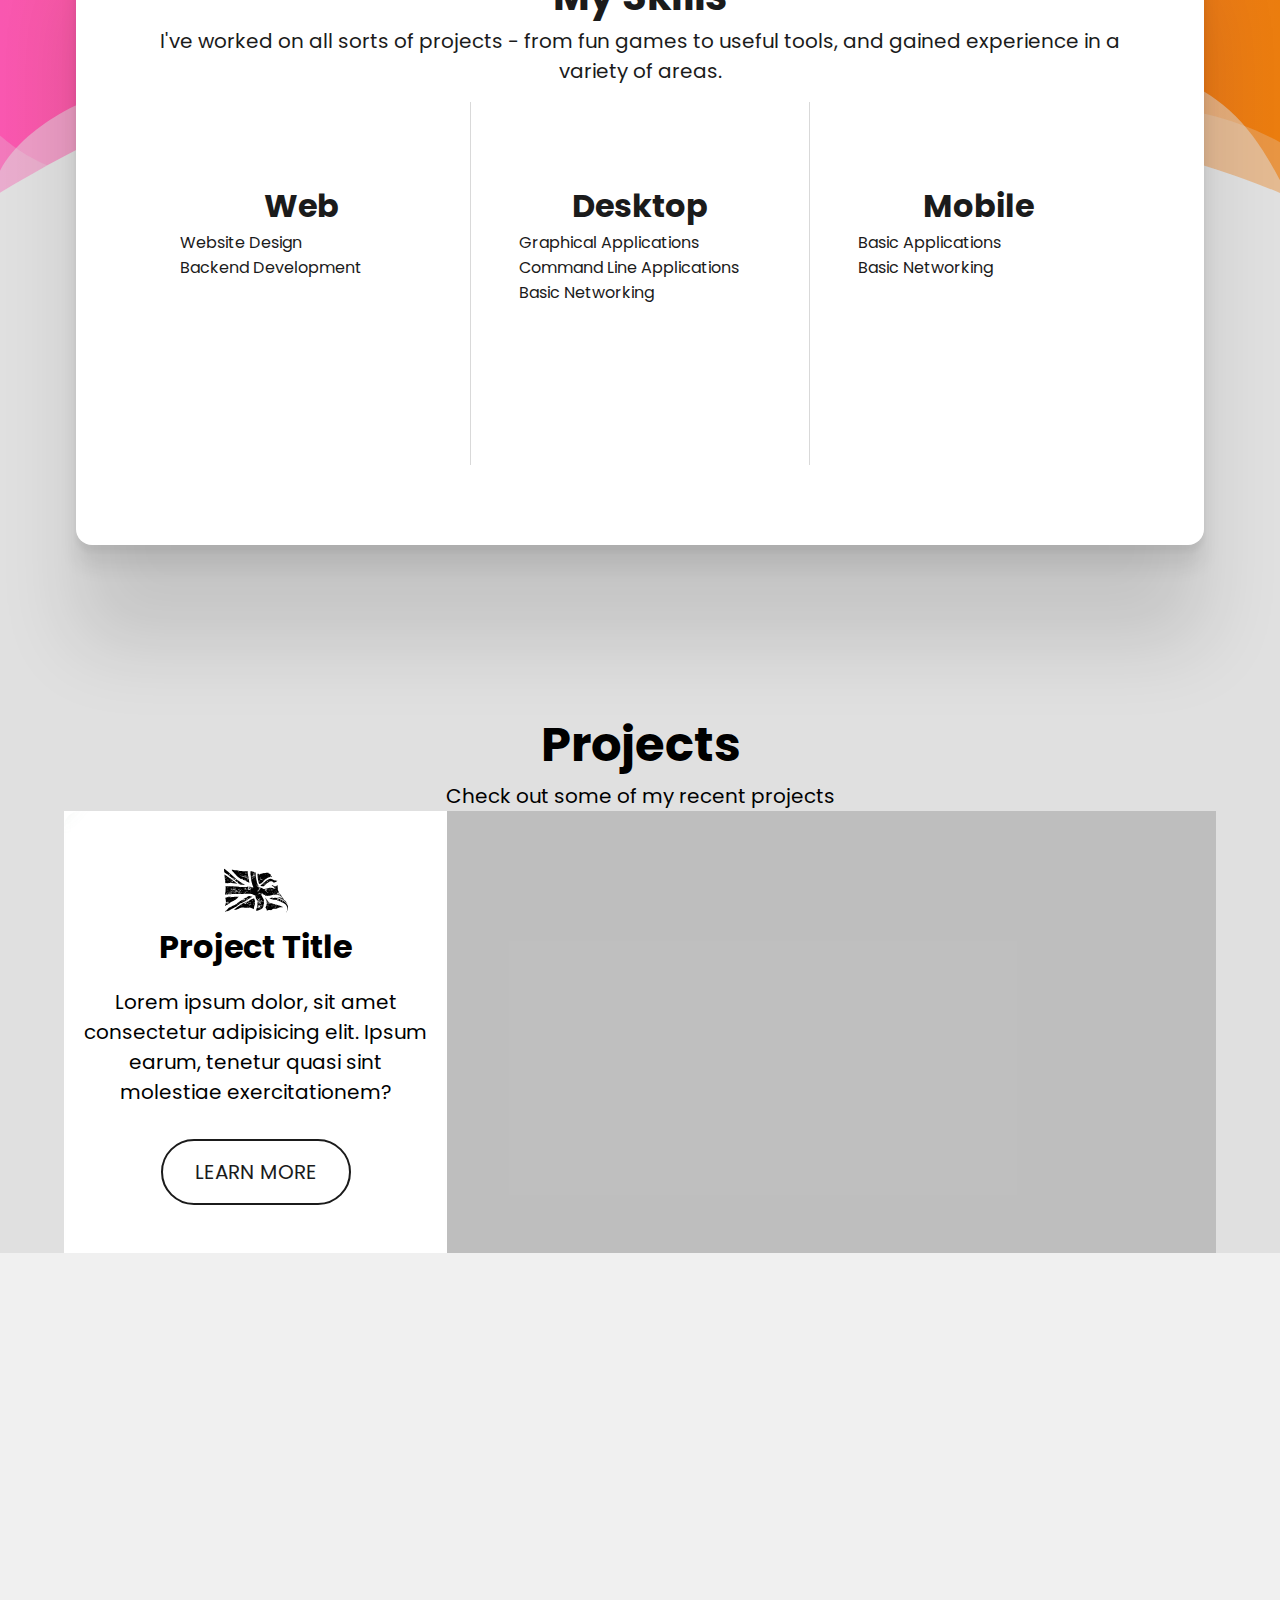
==== commit 4e7aaff7: "Worked on project items, simple blur effect with flex containment" ====
--- a/index.html
+++ b/index.html
@@ -114,8 +114,40 @@
         <div class="content">
             <h1>Projects</h1>
             <p>Check out some of my recent projects</p>
+
+            <div class="responsive-grid">
+                <div class="item">
+                    <div class="project-item">
+                        <img class="background" src="./img/profile-pic.jpg" alt="">
+                        <img class="icon" src="./img/uk-flag.svg" alt="">
+                        <h3>Project Title</h3>
+                        <p>Lorem ipsum dolor, sit amet consectetur adipisicing elit. Ipsum earum, tenetur quasi sint molestiae exercitationem?</p>
+                        <a href="#" class="button circle">Learn More</a>
+                    </div>
+                </div>
+            </div>
         </div>
     </section>
+
+
+    <footer></footer>
+
+
+
+
+
+    <script>
+        // Adapt spacing for window size and overlapping elements
+        function adaptForResize() {
+            let skillsCard = document.getElementById('skills');
+            let projectsSection = document.getElementById('projects');
+            let height = skillsCard.offsetHeight - 150;
+            projectsSection.style.paddingTop = `${height}px`;
+        }
+
+        window.onresize = adaptForResize;
+        window.onload = adaptForResize;
+    </script>
 </body>
 
 </html>--- a/css/styles.css
+++ b/css/styles.css
@@ -1 +1 @@
-@import url("https://fonts.googleapis.com/css2?family=Poppins:wght@400;600&display=swap");*{-webkit-box-sizing:border-box;box-sizing:border-box;padding:0;margin:0;font-family:'Poppins', sans-serif}html{scroll-behavior:smooth}body{display:-webkit-box;display:-ms-flexbox;display:flex;-webkit-box-orient:vertical;-webkit-box-direction:normal;-ms-flex-direction:column;flex-direction:column;-webkit-box-align:center;-ms-flex-align:center;align-items:center;overflow-x:hidden;background-color:#f0f0f0}.positioned{position:relative;display:block;height:0}.positioned.wide{width:100%}.positioned.centred{display:-webkit-box;display:-ms-flexbox;display:flex;-webkit-box-align:center;-ms-flex-align:center;align-items:center;-webkit-box-pack:center;-ms-flex-pack:center;justify-content:center;-webkit-box-orient:horizontal;-webkit-box-direction:normal;-ms-flex-direction:row;flex-direction:row}.responsive-grid{width:100%;display:-ms-grid;display:grid;-ms-grid-columns:(minmax(20rem, 1fr))[auto-fill];grid-template-columns:repeat(auto-fill, minmax(20rem, 1fr));gap:1px;background-color:rgba(0,0,0,0.15)}.responsive-grid>*{background-color:white}.spacer-1{height:1rem}.spacer-2{height:2rem}.spacer-3{height:3rem}.spacer-4{height:4rem}.spacer-5{height:5rem}.spacer-6{height:6rem}.spacer-7{height:7rem}.spacer-8{height:8rem}.spacer-9{height:9rem}.spacer-10{height:10rem}section{position:relative;width:100%}section>.content{max-width:120rem;width:100vw;height:100%}@media (max-width: 768px){section>.content{padding:0 1rem}}@media (min-width: 768px){section>.content{padding:0 5%}}section .divider{display:block;width:100%}section#hero{height:100vh;background-color:#fcfcfc}section#hero>.content{display:-webkit-box;display:-ms-flexbox;display:flex;-webkit-box-align:center;-ms-flex-align:center;align-items:center;-webkit-box-pack:center;-ms-flex-pack:center;justify-content:center;-webkit-box-orient:vertical;-webkit-box-direction:normal;-ms-flex-direction:column;flex-direction:column}section#hero>.content img{max-height:40vh;max-width:40vh;width:80%;-webkit-box-shadow:0 4.5px 3.6px rgba(0,0,0,0.052),0 12.5px 10px rgba(0,0,0,0.075),0 30.1px 24.1px rgba(0,0,0,0.098),0 100px 80px rgba(0,0,0,0.15);box-shadow:0 4.5px 3.6px rgba(0,0,0,0.052),0 12.5px 10px rgba(0,0,0,0.075),0 30.1px 24.1px rgba(0,0,0,0.098),0 100px 80px rgba(0,0,0,0.15);border-radius:54% 46% 48% 52% / 62% 38% 62% 38%}section#hero>.content .info{padding:2rem}section#hero>.content .info h1{font-size:4rem}section#hero>.content .info .action{margin-top:2.5rem}@media (max-width: 768px){section#hero>.content{-webkit-box-orient:vertical;-webkit-box-direction:normal;-ms-flex-direction:column;flex-direction:column;text-align:center}}@media (min-width: 768px){section#hero>.content{-webkit-box-orient:horizontal;-webkit-box-direction:normal;-ms-flex-direction:row;flex-direction:row}}section#about{position:relative;min-height:100vh;height:50vh;padding-top:200px;padding-bottom:350px;color:#fff;background:-webkit-gradient(linear, left top, right top, from(#f957b0), to(#eb7d0e));background:linear-gradient(to right, #f957b0, #eb7d0e)}section#about>.content{display:-webkit-box;display:-ms-flexbox;display:flex;-webkit-box-align:center;-ms-flex-align:center;align-items:center;-webkit-box-pack:center;-ms-flex-pack:center;justify-content:center;-webkit-box-orient:vertical;-webkit-box-direction:normal;-ms-flex-direction:column;flex-direction:column}section#about>.wave-divider.top .shape-fill{fill:#fcfcfc}section#about>.wave-divider.bottom .shape-fill{fill:#e0e0e0}section#projects{min-height:100vh;padding-top:25rem;background-color:#e0e0e0}section#projects>.content{height:100%;display:-webkit-box;display:-ms-flexbox;display:flex;-webkit-box-orient:vertical;-webkit-box-direction:normal;-ms-flex-direction:column;flex-direction:column;-webkit-box-align:center;-ms-flex-align:center;align-items:center;-webkit-box-pack:start;-ms-flex-pack:start;justify-content:flex-start}.button{display:inline-block;position:relative;margin-right:2rem;text-transform:uppercase;text-decoration:none}.button.flat{color:black}.button.flat:after{content:'';position:absolute;width:100%;height:2px;left:0;bottom:0;-webkit-transform:scaleX(0);transform:scaleX(0);-webkit-transform-origin:bottom right;transform-origin:bottom right;-webkit-transition:-webkit-transform 0.25s ease-out;transition:-webkit-transform 0.25s ease-out;transition:transform 0.25s ease-out;transition:transform 0.25s ease-out, -webkit-transform 0.25s ease-out;background-color:black}.button.flat:hover:after{-webkit-transform:scaleX(1);transform:scaleX(1);-webkit-transform-origin:bottom left;transform-origin:bottom left}h1{font-size:3rem}h2{font-size:2.5rem}h3{font-size:2rem}h5{font-size:1.25rem;text-transform:uppercase}p{font-size:1.5rem}a{font-size:1.25rem}li{font-size:1rem}.wave-divider{position:absolute;left:0;width:100%;overflow:hidden;line-height:0}.wave-divider.top{top:0}.wave-divider.bottom{bottom:0;-webkit-transform:rotate(180deg);transform:rotate(180deg)}.wave-divider svg{position:relative;display:block;width:calc(100% + 1.3px);height:150px}.card{background-color:#fff;-webkit-box-shadow:0 6.7px 5.3px rgba(0,0,0,0.048),0 22.3px 17.9px rgba(0,0,0,0.072),0 100px 80px rgba(0,0,0,0.12);box-shadow:0 6.7px 5.3px rgba(0,0,0,0.048),0 22.3px 17.9px rgba(0,0,0,0.072),0 100px 80px rgba(0,0,0,0.12);border-radius:1rem}.section-card{position:absolute;min-height:40rem;top:0;z-index:10;margin-top:10rem;color:#1b1b1b}.section-card>.content{position:relative;height:100%;display:-webkit-box;display:-ms-flexbox;display:flex;-webkit-box-align:center;-ms-flex-align:center;align-items:center;-webkit-box-pack:center;-ms-flex-pack:center;justify-content:center;-webkit-box-orient:vertical;-webkit-box-direction:normal;-ms-flex-direction:column;flex-direction:column;text-align:center}@media (max-width: 768px){.section-card>.content{padding:5rem 1rem}}@media (min-width: 768px){.section-card>.content{padding:5rem 5%}}.section-card#skills>.content .responsive-grid{margin-top:1rem;height:100%}@media (max-width: 768px){.section-card#skills>.content .responsive-grid .item{padding:5rem 1rem}}@media (min-width: 768px){.section-card#skills>.content .responsive-grid .item{padding:5rem 3rem}}.section-card#skills>.content .responsive-grid .item .iconify.item-icon{font-size:5rem}.section-card#skills>.content .responsive-grid .item .iconify.tech-icon{font-size:2rem;margin-right:0.5rem}.section-card#skills>.content .responsive-grid .item ul{list-style:none;text-align:left}*[data-tooltip]::before{content:attr(data-tooltip);position:absolute;opacity:0;-webkit-transition:all 0.15s ease;transition:all 0.15s ease;padding:10px;border-radius:.5rem;background:rgba(0,0,0,0.8);color:#fff}*[data-tooltip]:hover::before{opacity:1;margin-top:-2rem}
+@import url("https://fonts.googleapis.com/css2?family=Poppins:wght@400;600&display=swap");*{-webkit-box-sizing:border-box;box-sizing:border-box;padding:0;margin:0;font-family:'Poppins', sans-serif}html{scroll-behavior:smooth}body{display:-webkit-box;display:-ms-flexbox;display:flex;-webkit-box-orient:vertical;-webkit-box-direction:normal;-ms-flex-direction:column;flex-direction:column;-webkit-box-align:center;-ms-flex-align:center;align-items:center;overflow-x:hidden;background-color:#f0f0f0}.positioned{position:relative;display:block;height:0}.positioned.wide{width:100%}.positioned.centred{display:-webkit-box;display:-ms-flexbox;display:flex;-webkit-box-align:center;-ms-flex-align:center;align-items:center;-webkit-box-pack:center;-ms-flex-pack:center;justify-content:center;-webkit-box-orient:horizontal;-webkit-box-direction:normal;-ms-flex-direction:row;flex-direction:row}.responsive-grid{width:100%;display:-ms-grid;display:grid;-ms-grid-columns:(minmax(20rem, 1fr))[auto-fill];grid-template-columns:repeat(auto-fill, minmax(20rem, 1fr));gap:1px;background-color:rgba(0,0,0,0.15)}.responsive-grid>*{background-color:white}.spacer-1{height:1rem}.spacer-2{height:2rem}.spacer-3{height:3rem}.spacer-4{height:4rem}.spacer-5{height:5rem}.spacer-6{height:6rem}.spacer-7{height:7rem}.spacer-8{height:8rem}.spacer-9{height:9rem}.spacer-10{height:10rem}section{position:relative;width:100%;display:-webkit-box;display:-ms-flexbox;display:flex;-webkit-box-align:center;-ms-flex-align:center;align-items:center;-webkit-box-pack:start;-ms-flex-pack:start;justify-content:flex-start;-webkit-box-orient:vertical;-webkit-box-direction:normal;-ms-flex-direction:column;flex-direction:column}section>.content{max-width:120rem;width:100vw;height:100%}@media (max-width: 768px){section>.content{padding:0 1rem}}@media (min-width: 768px){section>.content{padding:0 5%}}section .divider{display:block;width:100%}section#hero{height:100vh;background-color:#fcfcfc}section#hero>.content{display:-webkit-box;display:-ms-flexbox;display:flex;-webkit-box-align:center;-ms-flex-align:center;align-items:center;-webkit-box-pack:center;-ms-flex-pack:center;justify-content:center;-webkit-box-orient:vertical;-webkit-box-direction:normal;-ms-flex-direction:column;flex-direction:column}section#hero>.content img{max-height:40vh;max-width:40vh;width:80%;-webkit-box-shadow:0 4.5px 3.6px rgba(0,0,0,0.052),0 12.5px 10px rgba(0,0,0,0.075),0 30.1px 24.1px rgba(0,0,0,0.098),0 100px 80px rgba(0,0,0,0.15);box-shadow:0 4.5px 3.6px rgba(0,0,0,0.052),0 12.5px 10px rgba(0,0,0,0.075),0 30.1px 24.1px rgba(0,0,0,0.098),0 100px 80px rgba(0,0,0,0.15);border-radius:54% 46% 48% 52% / 62% 38% 62% 38%}section#hero>.content .info{padding:2rem}section#hero>.content .info h1{font-size:4rem}section#hero>.content .info p{font-size:1.5rem}section#hero>.content .info .action{margin-top:2.5rem}@media (max-width: 768px){section#hero>.content{-webkit-box-orient:vertical;-webkit-box-direction:normal;-ms-flex-direction:column;flex-direction:column;text-align:center}}@media (min-width: 768px){section#hero>.content{-webkit-box-orient:horizontal;-webkit-box-direction:normal;-ms-flex-direction:row;flex-direction:row}}section#about{position:relative;min-height:100vh;height:50vh;padding-top:200px;padding-bottom:350px;color:#fff;background:-webkit-gradient(linear, left top, right top, from(#f957b0), to(#eb7d0e));background:linear-gradient(to right, #f957b0, #eb7d0e)}section#about>.content{display:-webkit-box;display:-ms-flexbox;display:flex;-webkit-box-align:center;-ms-flex-align:center;align-items:center;-webkit-box-pack:center;-ms-flex-pack:center;justify-content:center;-webkit-box-orient:vertical;-webkit-box-direction:normal;-ms-flex-direction:column;flex-direction:column}section#about>.wave-divider.top .shape-fill{fill:#fcfcfc}section#about>.wave-divider.bottom .shape-fill{fill:#e0e0e0}section#projects{min-height:100vh;background-color:#e0e0e0}section#projects>.content{height:100%;display:-webkit-box;display:-ms-flexbox;display:flex;-webkit-box-orient:vertical;-webkit-box-direction:normal;-ms-flex-direction:column;flex-direction:column;-webkit-box-align:center;-ms-flex-align:center;align-items:center;-webkit-box-pack:start;-ms-flex-pack:start;justify-content:flex-start}footer{height:50vh}.button{display:inline-block;position:relative;text-transform:uppercase;text-decoration:none}.button.flat{color:#1b1b1b}.button.flat::after{content:'';position:absolute;width:100%;height:2px;left:0;bottom:0;-webkit-transform:scaleX(0);transform:scaleX(0);-webkit-transform-origin:bottom right;transform-origin:bottom right;-webkit-transition:-webkit-transform 0.25s ease-out;transition:-webkit-transform 0.25s ease-out;transition:transform 0.25s ease-out;transition:transform 0.25s ease-out, -webkit-transform 0.25s ease-out;background-color:#1b1b1b}.button.flat:hover::after{-webkit-transform:scaleX(1);transform:scaleX(1);-webkit-transform-origin:bottom left;transform-origin:bottom left}.button.circle{padding:1rem 2rem;border:2px solid #1b1b1b;border-radius:1000px;color:#1b1b1b;text-align:center;-webkit-transition:background-color 0.25s ease-in-out, color 0.25s ease-in-out;transition:background-color 0.25s ease-in-out, color 0.25s ease-in-out}.button.circle:hover{background-color:#1b1b1b;color:#fff}h1{font-size:3rem}h2{font-size:2.5rem}h3{font-size:2rem}h5{font-size:1.25rem;text-transform:uppercase}p{font-size:1.25rem}a{font-size:1.25rem}li{font-size:1rem}.wave-divider{position:absolute;left:0;width:100%;overflow:hidden;line-height:0}.wave-divider.top{top:0}.wave-divider.bottom{bottom:0;-webkit-transform:rotate(180deg);transform:rotate(180deg)}.wave-divider svg{position:relative;display:block;width:calc(100% + 1.3px);height:150px}.card{background-color:#fff;-webkit-box-shadow:0 6.7px 5.3px rgba(0,0,0,0.048),0 22.3px 17.9px rgba(0,0,0,0.072),0 100px 80px rgba(0,0,0,0.12);box-shadow:0 6.7px 5.3px rgba(0,0,0,0.048),0 22.3px 17.9px rgba(0,0,0,0.072),0 100px 80px rgba(0,0,0,0.12);border-radius:1rem}.section-card{position:absolute;min-height:40rem;top:0;z-index:10;margin-top:10rem;color:#1b1b1b}.section-card>.content{position:relative;height:100%;display:-webkit-box;display:-ms-flexbox;display:flex;-webkit-box-align:center;-ms-flex-align:center;align-items:center;-webkit-box-pack:center;-ms-flex-pack:center;justify-content:center;-webkit-box-orient:vertical;-webkit-box-direction:normal;-ms-flex-direction:column;flex-direction:column;text-align:center}@media (max-width: 768px){.section-card>.content{padding:5rem 1rem}}@media (min-width: 768px){.section-card>.content{padding:5rem 5%}}.section-card#skills>.content .responsive-grid{margin-top:1rem;height:100%}@media (max-width: 768px){.section-card#skills>.content .responsive-grid .item{padding:5rem 1rem}}@media (min-width: 768px){.section-card#skills>.content .responsive-grid .item{padding:5rem 3rem}}.section-card#skills>.content .responsive-grid .item .iconify.item-icon{font-size:5rem}.section-card#skills>.content .responsive-grid .item .iconify.tech-icon{font-size:2rem;margin-right:0.5rem}.section-card#skills>.content .responsive-grid .item ul{list-style:none;text-align:left}.project-item{position:relative;padding:3rem 1rem;height:auto;overflow:hidden;border-radius:1rem;display:-webkit-box;display:-ms-flexbox;display:flex;-webkit-box-align:center;-ms-flex-align:center;align-items:center;-webkit-box-pack:center;-ms-flex-pack:center;justify-content:center;-webkit-box-orient:vertical;-webkit-box-direction:normal;-ms-flex-direction:column;flex-direction:column}.project-item>img.background{position:absolute;height:100%;width:100%;-o-object-fit:cover;object-fit:cover;z-index:0;opacity:75%;-webkit-filter:blur(10px);filter:blur(10px);-webkit-transform:scale(1.1);transform:scale(1.1);-webkit-transition:-webkit-transform 0.5s cubic-bezier(0.075, 0.82, 0.165, 1);transition:-webkit-transform 0.5s cubic-bezier(0.075, 0.82, 0.165, 1);transition:transform 0.5s cubic-bezier(0.075, 0.82, 0.165, 1);transition:transform 0.5s cubic-bezier(0.075, 0.82, 0.165, 1), -webkit-transform 0.5s cubic-bezier(0.075, 0.82, 0.165, 1)}.project-item>*{z-index:10}.project-item>img.icon{width:4rem;height:4rem;display:block}.project-item>p{margin-top:1rem;text-align:center}.project-item>.button{margin-top:2rem}.project-item:hover img.background{-webkit-transform:scale(1.2);transform:scale(1.2)}*[data-tooltip]::before{content:attr(data-tooltip);position:absolute;opacity:0;-webkit-transition:all 0.15s ease;transition:all 0.15s ease;padding:10px;border-radius:.5rem;background:rgba(0,0,0,0.8);color:#fff}*[data-tooltip]:hover::before{opacity:1;margin-top:-2rem}
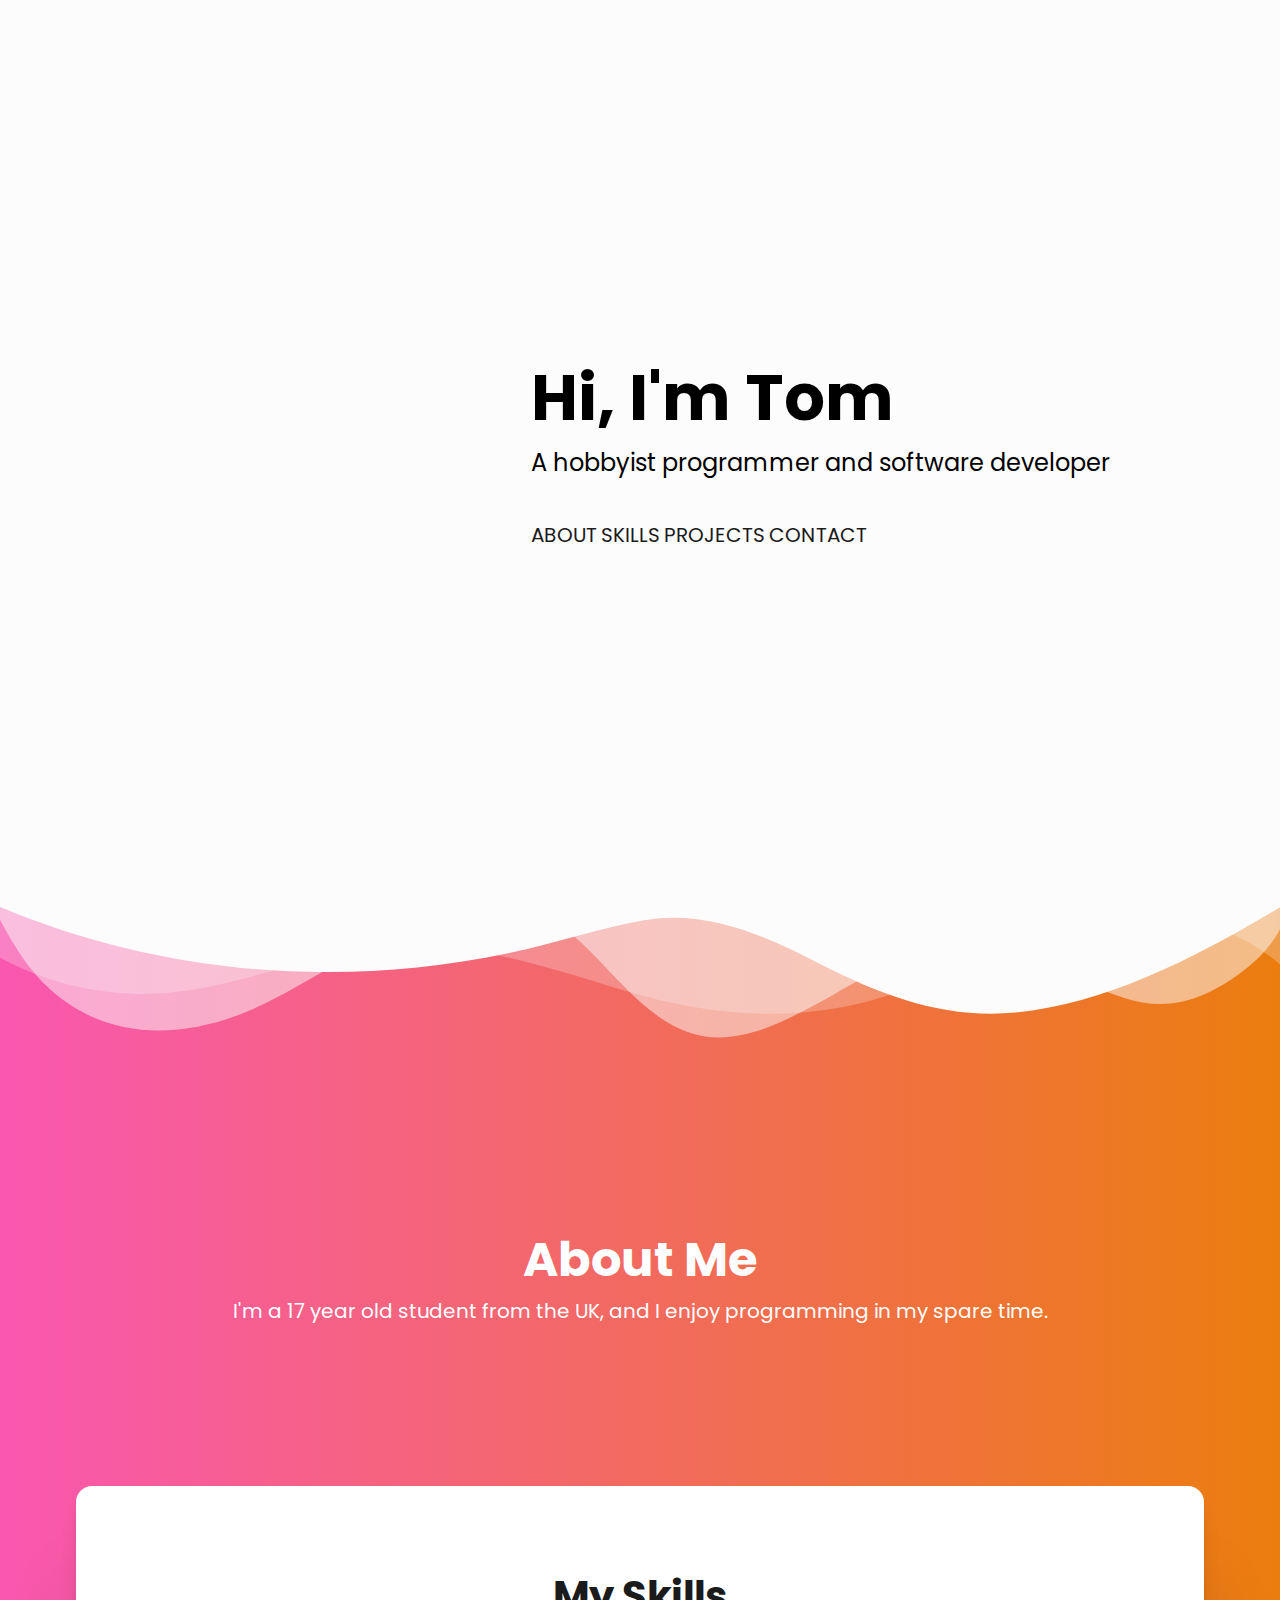
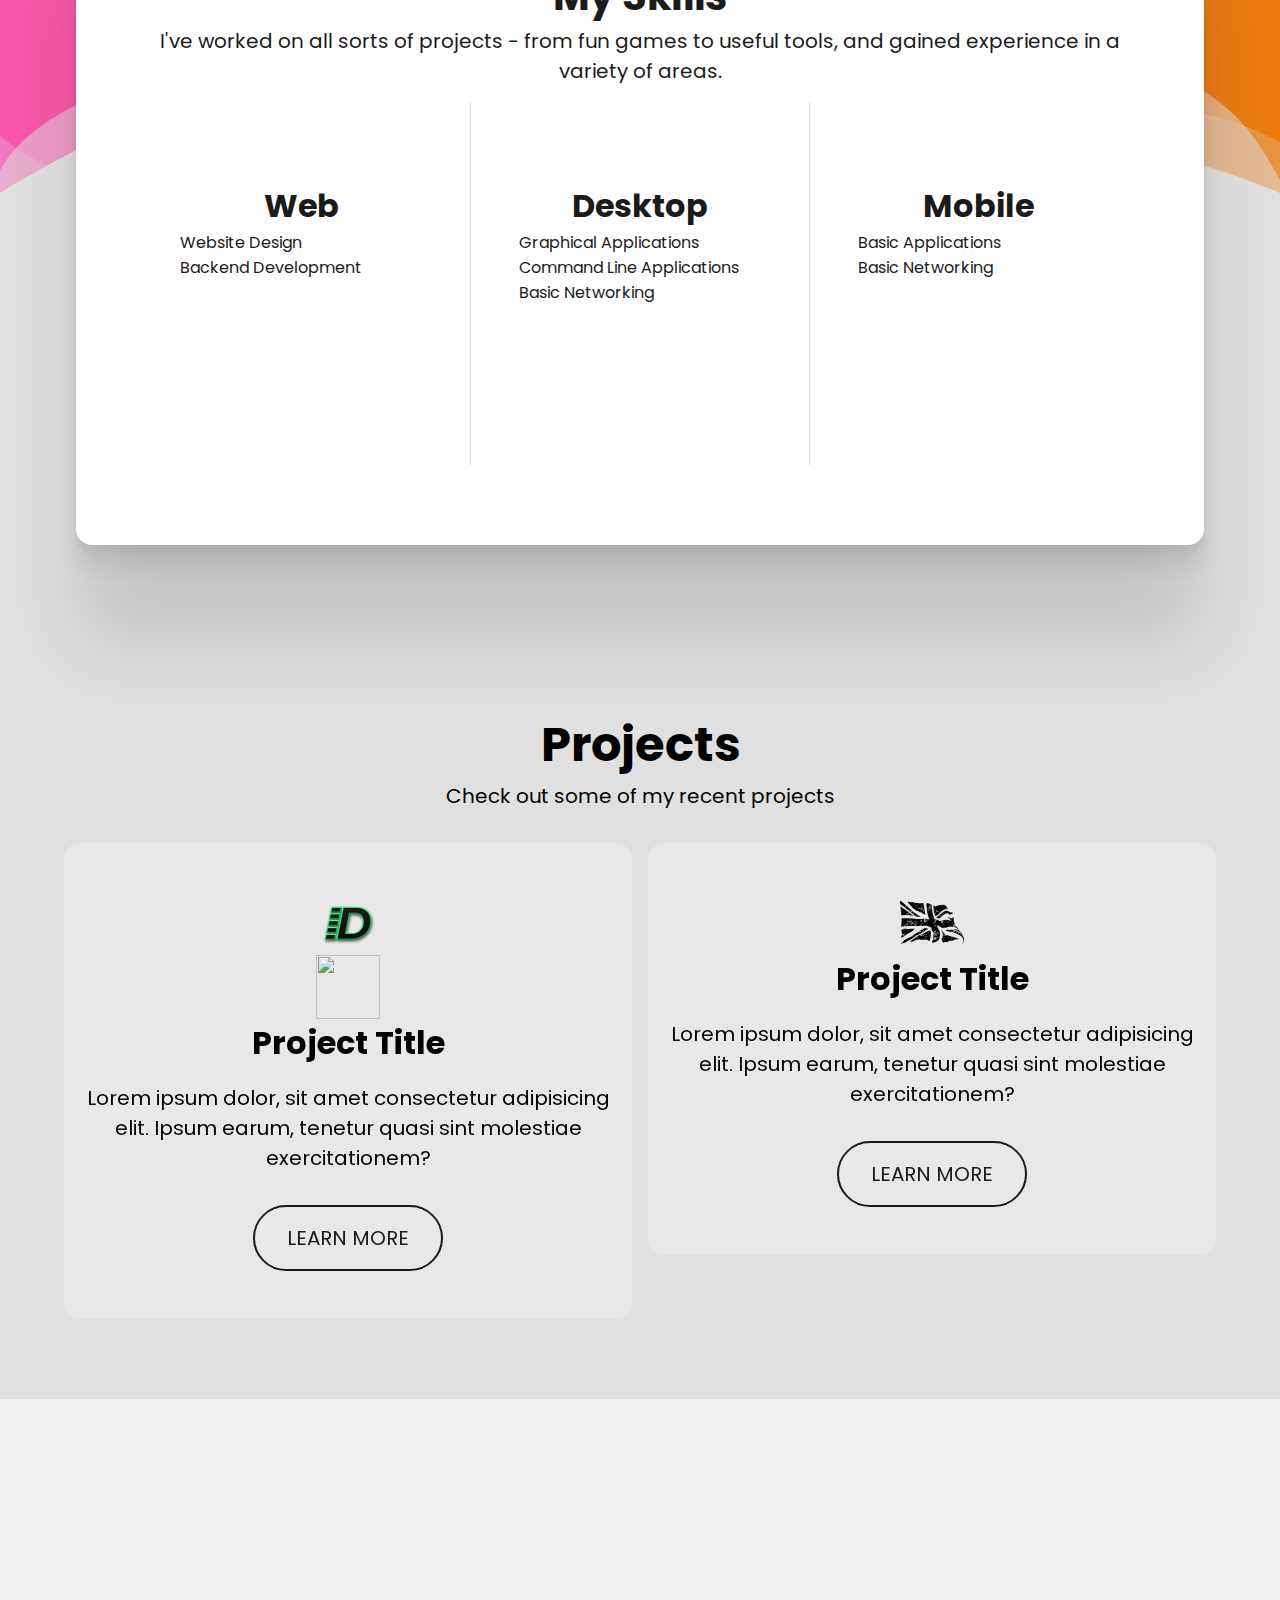
==== commit 7b08e989: "Project item scale effect bugs fixed, prepared to add actual content" ====
--- a/index.html
+++ b/index.html
@@ -48,7 +48,7 @@
                     <div class="content">
                         <h2>My Skills</h2>
                         <p>I've worked on all sorts of projects - from fun games to useful tools, and gained experience in a variety of areas.</p>
-                        <div class="responsive-grid">
+                        <div class="responsive-grid bordered">
                             <div class="item">
                                 <span class="iconify item-icon" data-icon="mdi-web"></span>
                                 <h3>Web</h3>
@@ -56,7 +56,7 @@
                                     <li>Website Design</li>
                                     <li>Backend Development</li>
                                 </ul>
-                                <div class="spacer-2"></div>
+                                <div class="spacer--2"></div>
                                 <!-- TODO: Fix tooltips on svg elements -->
                                 <span class="iconify tech-icon" data-tooltip="HTML" data-icon="simple-icons:html5"></span>
                                 <span class="iconify tech-icon" data-tooltip="CSS" data-icon="simple-icons:css3"></span>
@@ -74,7 +74,7 @@
                                     <li>Command Line Applications</li>
                                     <li>Basic Networking</li>
                                 </ul>
-                                <div class="spacer-2"></div>
+                                <div class="spacer--2"></div>
                                 <span class="iconify tech-icon" data-tooltip="C#" data-icon="simple-icons:csharp"></span>
                                 <span class="iconify tech-icon" data-tooltip=".NET" data-icon="simple-icons:dotnet"></span>
                                 <span class="iconify tech-icon" data-tooltip="Python" data-icon="simple-icons:python"></span>
@@ -86,7 +86,7 @@
                                     <li>Basic Applications</li>
                                     <li>Basic Networking</li>
                                 </ul>
-                                <div class="spacer-2"></div>
+                                <div class="spacer--2"></div>
                                 <span class="iconify tech-icon" data-tooltip="Flutter" data-icon="simple-icons:flutter"></span>
                                 <span class="iconify tech-icon" data-tooltip="Android" data-icon="simple-icons:android"></span>
                             </div>
@@ -115,14 +115,31 @@
             <h1>Projects</h1>
             <p>Check out some of my recent projects</p>
 
-            <div class="responsive-grid">
+            <div class="spacer--2"></div>
+
+            <div class="responsive-grid grid-spacing--1">
                 <div class="item">
                     <div class="project-item">
                         <img class="background" src="./img/profile-pic.jpg" alt="">
-                        <img class="icon" src="./img/uk-flag.svg" alt="">
-                        <h3>Project Title</h3>
-                        <p>Lorem ipsum dolor, sit amet consectetur adipisicing elit. Ipsum earum, tenetur quasi sint molestiae exercitationem?</p>
-                        <a href="#" class="button circle">Learn More</a>
+                        <div class="content">
+                            <img class="icon" src="./img/dash-dodge/dash-dodge-logo.png" alt="">
+                            <img class="icon" src="./img/dash-dodge/dash-dodge-text.png" alt="">
+                            <h3>Project Title</h3>
+                            <p>Lorem ipsum dolor, sit amet consectetur adipisicing elit. Ipsum earum, tenetur quasi sint molestiae exercitationem?</p>
+                            <a href="#" class="button circle">Learn More</a>
+                        </div>
+
+                    </div>
+                </div>
+                <div class="item">
+                    <div class="project-item">
+                        <img class="background" src="./img/profile-pic.jpg" alt="">
+                        <div class="content">
+                            <img class="icon" src="./img/uk-flag.svg" alt="">
+                            <h3>Project Title</h3>
+                            <p>Lorem ipsum dolor, sit amet consectetur adipisicing elit. Ipsum earum, tenetur quasi sint molestiae exercitationem?</p>
+                            <a href="#" class="button circle">Learn More</a>
+                        </div>
                     </div>
                 </div>
             </div>
--- a/css/styles.css
+++ b/css/styles.css
@@ -1 +1 @@
-@import url("https://fonts.googleapis.com/css2?family=Poppins:wght@400;600&display=swap");*{-webkit-box-sizing:border-box;box-sizing:border-box;padding:0;margin:0;font-family:'Poppins', sans-serif}html{scroll-behavior:smooth}body{display:-webkit-box;display:-ms-flexbox;display:flex;-webkit-box-orient:vertical;-webkit-box-direction:normal;-ms-flex-direction:column;flex-direction:column;-webkit-box-align:center;-ms-flex-align:center;align-items:center;overflow-x:hidden;background-color:#f0f0f0}.positioned{position:relative;display:block;height:0}.positioned.wide{width:100%}.positioned.centred{display:-webkit-box;display:-ms-flexbox;display:flex;-webkit-box-align:center;-ms-flex-align:center;align-items:center;-webkit-box-pack:center;-ms-flex-pack:center;justify-content:center;-webkit-box-orient:horizontal;-webkit-box-direction:normal;-ms-flex-direction:row;flex-direction:row}.responsive-grid{width:100%;display:-ms-grid;display:grid;-ms-grid-columns:(minmax(20rem, 1fr))[auto-fill];grid-template-columns:repeat(auto-fill, minmax(20rem, 1fr));gap:1px;background-color:rgba(0,0,0,0.15)}.responsive-grid>*{background-color:white}.spacer-1{height:1rem}.spacer-2{height:2rem}.spacer-3{height:3rem}.spacer-4{height:4rem}.spacer-5{height:5rem}.spacer-6{height:6rem}.spacer-7{height:7rem}.spacer-8{height:8rem}.spacer-9{height:9rem}.spacer-10{height:10rem}section{position:relative;width:100%;display:-webkit-box;display:-ms-flexbox;display:flex;-webkit-box-align:center;-ms-flex-align:center;align-items:center;-webkit-box-pack:start;-ms-flex-pack:start;justify-content:flex-start;-webkit-box-orient:vertical;-webkit-box-direction:normal;-ms-flex-direction:column;flex-direction:column}section>.content{max-width:120rem;width:100vw;height:100%}@media (max-width: 768px){section>.content{padding:0 1rem}}@media (min-width: 768px){section>.content{padding:0 5%}}section .divider{display:block;width:100%}section#hero{height:100vh;background-color:#fcfcfc}section#hero>.content{display:-webkit-box;display:-ms-flexbox;display:flex;-webkit-box-align:center;-ms-flex-align:center;align-items:center;-webkit-box-pack:center;-ms-flex-pack:center;justify-content:center;-webkit-box-orient:vertical;-webkit-box-direction:normal;-ms-flex-direction:column;flex-direction:column}section#hero>.content img{max-height:40vh;max-width:40vh;width:80%;-webkit-box-shadow:0 4.5px 3.6px rgba(0,0,0,0.052),0 12.5px 10px rgba(0,0,0,0.075),0 30.1px 24.1px rgba(0,0,0,0.098),0 100px 80px rgba(0,0,0,0.15);box-shadow:0 4.5px 3.6px rgba(0,0,0,0.052),0 12.5px 10px rgba(0,0,0,0.075),0 30.1px 24.1px rgba(0,0,0,0.098),0 100px 80px rgba(0,0,0,0.15);border-radius:54% 46% 48% 52% / 62% 38% 62% 38%}section#hero>.content .info{padding:2rem}section#hero>.content .info h1{font-size:4rem}section#hero>.content .info p{font-size:1.5rem}section#hero>.content .info .action{margin-top:2.5rem}@media (max-width: 768px){section#hero>.content{-webkit-box-orient:vertical;-webkit-box-direction:normal;-ms-flex-direction:column;flex-direction:column;text-align:center}}@media (min-width: 768px){section#hero>.content{-webkit-box-orient:horizontal;-webkit-box-direction:normal;-ms-flex-direction:row;flex-direction:row}}section#about{position:relative;min-height:100vh;height:50vh;padding-top:200px;padding-bottom:350px;color:#fff;background:-webkit-gradient(linear, left top, right top, from(#f957b0), to(#eb7d0e));background:linear-gradient(to right, #f957b0, #eb7d0e)}section#about>.content{display:-webkit-box;display:-ms-flexbox;display:flex;-webkit-box-align:center;-ms-flex-align:center;align-items:center;-webkit-box-pack:center;-ms-flex-pack:center;justify-content:center;-webkit-box-orient:vertical;-webkit-box-direction:normal;-ms-flex-direction:column;flex-direction:column}section#about>.wave-divider.top .shape-fill{fill:#fcfcfc}section#about>.wave-divider.bottom .shape-fill{fill:#e0e0e0}section#projects{min-height:100vh;background-color:#e0e0e0}section#projects>.content{height:100%;display:-webkit-box;display:-ms-flexbox;display:flex;-webkit-box-orient:vertical;-webkit-box-direction:normal;-ms-flex-direction:column;flex-direction:column;-webkit-box-align:center;-ms-flex-align:center;align-items:center;-webkit-box-pack:start;-ms-flex-pack:start;justify-content:flex-start}footer{height:50vh}.button{display:inline-block;position:relative;text-transform:uppercase;text-decoration:none}.button.flat{color:#1b1b1b}.button.flat::after{content:'';position:absolute;width:100%;height:2px;left:0;bottom:0;-webkit-transform:scaleX(0);transform:scaleX(0);-webkit-transform-origin:bottom right;transform-origin:bottom right;-webkit-transition:-webkit-transform 0.25s ease-out;transition:-webkit-transform 0.25s ease-out;transition:transform 0.25s ease-out;transition:transform 0.25s ease-out, -webkit-transform 0.25s ease-out;background-color:#1b1b1b}.button.flat:hover::after{-webkit-transform:scaleX(1);transform:scaleX(1);-webkit-transform-origin:bottom left;transform-origin:bottom left}.button.circle{padding:1rem 2rem;border:2px solid #1b1b1b;border-radius:1000px;color:#1b1b1b;text-align:center;-webkit-transition:background-color 0.25s ease-in-out, color 0.25s ease-in-out;transition:background-color 0.25s ease-in-out, color 0.25s ease-in-out}.button.circle:hover{background-color:#1b1b1b;color:#fff}h1{font-size:3rem}h2{font-size:2.5rem}h3{font-size:2rem}h5{font-size:1.25rem;text-transform:uppercase}p{font-size:1.25rem}a{font-size:1.25rem}li{font-size:1rem}.wave-divider{position:absolute;left:0;width:100%;overflow:hidden;line-height:0}.wave-divider.top{top:0}.wave-divider.bottom{bottom:0;-webkit-transform:rotate(180deg);transform:rotate(180deg)}.wave-divider svg{position:relative;display:block;width:calc(100% + 1.3px);height:150px}.card{background-color:#fff;-webkit-box-shadow:0 6.7px 5.3px rgba(0,0,0,0.048),0 22.3px 17.9px rgba(0,0,0,0.072),0 100px 80px rgba(0,0,0,0.12);box-shadow:0 6.7px 5.3px rgba(0,0,0,0.048),0 22.3px 17.9px rgba(0,0,0,0.072),0 100px 80px rgba(0,0,0,0.12);border-radius:1rem}.section-card{position:absolute;min-height:40rem;top:0;z-index:10;margin-top:10rem;color:#1b1b1b}.section-card>.content{position:relative;height:100%;display:-webkit-box;display:-ms-flexbox;display:flex;-webkit-box-align:center;-ms-flex-align:center;align-items:center;-webkit-box-pack:center;-ms-flex-pack:center;justify-content:center;-webkit-box-orient:vertical;-webkit-box-direction:normal;-ms-flex-direction:column;flex-direction:column;text-align:center}@media (max-width: 768px){.section-card>.content{padding:5rem 1rem}}@media (min-width: 768px){.section-card>.content{padding:5rem 5%}}.section-card#skills>.content .responsive-grid{margin-top:1rem;height:100%}@media (max-width: 768px){.section-card#skills>.content .responsive-grid .item{padding:5rem 1rem}}@media (min-width: 768px){.section-card#skills>.content .responsive-grid .item{padding:5rem 3rem}}.section-card#skills>.content .responsive-grid .item .iconify.item-icon{font-size:5rem}.section-card#skills>.content .responsive-grid .item .iconify.tech-icon{font-size:2rem;margin-right:0.5rem}.section-card#skills>.content .responsive-grid .item ul{list-style:none;text-align:left}.project-item{position:relative;padding:3rem 1rem;height:auto;overflow:hidden;border-radius:1rem;display:-webkit-box;display:-ms-flexbox;display:flex;-webkit-box-align:center;-ms-flex-align:center;align-items:center;-webkit-box-pack:center;-ms-flex-pack:center;justify-content:center;-webkit-box-orient:vertical;-webkit-box-direction:normal;-ms-flex-direction:column;flex-direction:column}.project-item>img.background{position:absolute;height:100%;width:100%;-o-object-fit:cover;object-fit:cover;z-index:0;opacity:75%;-webkit-filter:blur(10px);filter:blur(10px);-webkit-transform:scale(1.1);transform:scale(1.1);-webkit-transition:-webkit-transform 0.5s cubic-bezier(0.075, 0.82, 0.165, 1);transition:-webkit-transform 0.5s cubic-bezier(0.075, 0.82, 0.165, 1);transition:transform 0.5s cubic-bezier(0.075, 0.82, 0.165, 1);transition:transform 0.5s cubic-bezier(0.075, 0.82, 0.165, 1), -webkit-transform 0.5s cubic-bezier(0.075, 0.82, 0.165, 1)}.project-item>*{z-index:10}.project-item>img.icon{width:4rem;height:4rem;display:block}.project-item>p{margin-top:1rem;text-align:center}.project-item>.button{margin-top:2rem}.project-item:hover img.background{-webkit-transform:scale(1.2);transform:scale(1.2)}*[data-tooltip]::before{content:attr(data-tooltip);position:absolute;opacity:0;-webkit-transition:all 0.15s ease;transition:all 0.15s ease;padding:10px;border-radius:.5rem;background:rgba(0,0,0,0.8);color:#fff}*[data-tooltip]:hover::before{opacity:1;margin-top:-2rem}
+@import url("https://fonts.googleapis.com/css2?family=Poppins:wght@400;600&display=swap");*{-webkit-box-sizing:border-box;box-sizing:border-box;padding:0;margin:0;font-family:'Poppins', sans-serif}html{scroll-behavior:smooth}body{display:-webkit-box;display:-ms-flexbox;display:flex;-webkit-box-orient:vertical;-webkit-box-direction:normal;-ms-flex-direction:column;flex-direction:column;-webkit-box-align:center;-ms-flex-align:center;align-items:center;overflow-x:hidden;background-color:#f0f0f0}.positioned{position:relative;display:block;height:0}.positioned.wide{width:100%}.positioned.centred{display:-webkit-box;display:-ms-flexbox;display:flex;-webkit-box-align:center;-ms-flex-align:center;align-items:center;-webkit-box-pack:center;-ms-flex-pack:center;justify-content:center;-webkit-box-orient:horizontal;-webkit-box-direction:normal;-ms-flex-direction:row;flex-direction:row}.responsive-grid{width:100%;display:-ms-grid;display:grid;-ms-grid-columns:(minmax(20rem, 1fr))[auto-fit];grid-template-columns:repeat(auto-fit, minmax(20rem, 1fr))}.responsive-grid.grid-spacing--1:not(.bordered){gap:1rem 1rem}.responsive-grid.grid-spacing--2:not(.bordered){gap:2rem 2rem}.responsive-grid.grid-spacing--3:not(.bordered){gap:3rem 3rem}.responsive-grid.grid-spacing--4:not(.bordered){gap:4rem 4rem}.responsive-grid.grid-spacing--5:not(.bordered){gap:5rem 5rem}.responsive-grid.grid-spacing--6:not(.bordered){gap:6rem 6rem}.responsive-grid.grid-spacing--7:not(.bordered){gap:7rem 7rem}.responsive-grid.grid-spacing--8:not(.bordered){gap:8rem 8rem}.responsive-grid.grid-spacing--9:not(.bordered){gap:9rem 9rem}.responsive-grid.grid-spacing--10:not(.bordered){gap:10rem 10rem}.responsive-grid.bordered{background-color:rgba(0,0,0,0.15);gap:1px}.responsive-grid.bordered>*{background-color:white}.spacer--1{height:1rem}.spacer--2{height:2rem}.spacer--3{height:3rem}.spacer--4{height:4rem}.spacer--5{height:5rem}.spacer--6{height:6rem}.spacer--7{height:7rem}.spacer--8{height:8rem}.spacer--9{height:9rem}.spacer--10{height:10rem}section{position:relative;width:100%;display:-webkit-box;display:-ms-flexbox;display:flex;-webkit-box-align:center;-ms-flex-align:center;align-items:center;-webkit-box-pack:start;-ms-flex-pack:start;justify-content:flex-start;-webkit-box-orient:vertical;-webkit-box-direction:normal;-ms-flex-direction:column;flex-direction:column}section>.content{max-width:120rem;width:100vw;height:100%}@media (max-width: 768px){section>.content{padding:0 1rem}}@media (min-width: 768px){section>.content{padding:0 5%}}section .divider{display:block;width:100%}section#hero{height:100vh;background-color:#fcfcfc}section#hero>.content{display:-webkit-box;display:-ms-flexbox;display:flex;-webkit-box-align:center;-ms-flex-align:center;align-items:center;-webkit-box-pack:center;-ms-flex-pack:center;justify-content:center;-webkit-box-orient:vertical;-webkit-box-direction:normal;-ms-flex-direction:column;flex-direction:column}section#hero>.content img{max-height:40vh;max-width:40vh;width:80%;-webkit-box-shadow:0 4.5px 3.6px rgba(0,0,0,0.052),0 12.5px 10px rgba(0,0,0,0.075),0 30.1px 24.1px rgba(0,0,0,0.098),0 100px 80px rgba(0,0,0,0.15);box-shadow:0 4.5px 3.6px rgba(0,0,0,0.052),0 12.5px 10px rgba(0,0,0,0.075),0 30.1px 24.1px rgba(0,0,0,0.098),0 100px 80px rgba(0,0,0,0.15);border-radius:54% 46% 48% 52% / 62% 38% 62% 38%}section#hero>.content .info{padding:2rem}section#hero>.content .info h1{font-size:4rem}section#hero>.content .info p{font-size:1.5rem}section#hero>.content .info .action{margin-top:2.5rem}@media (max-width: 768px){section#hero>.content{-webkit-box-orient:vertical;-webkit-box-direction:normal;-ms-flex-direction:column;flex-direction:column;text-align:center}}@media (min-width: 768px){section#hero>.content{-webkit-box-orient:horizontal;-webkit-box-direction:normal;-ms-flex-direction:row;flex-direction:row}}section#about{position:relative;min-height:100vh;height:50vh;padding-top:200px;padding-bottom:350px;color:#fff;background:-webkit-gradient(linear, left top, right top, from(#f957b0), to(#eb7d0e));background:linear-gradient(to right, #f957b0, #eb7d0e)}section#about>.content{display:-webkit-box;display:-ms-flexbox;display:flex;-webkit-box-align:center;-ms-flex-align:center;align-items:center;-webkit-box-pack:center;-ms-flex-pack:center;justify-content:center;-webkit-box-orient:vertical;-webkit-box-direction:normal;-ms-flex-direction:column;flex-direction:column}section#about>.wave-divider.top .shape-fill{fill:#fcfcfc}section#about>.wave-divider.bottom .shape-fill{fill:#e0e0e0}section#projects{min-height:100vh;padding-bottom:5rem;background-color:#e0e0e0}section#projects>.content{height:100%;display:-webkit-box;display:-ms-flexbox;display:flex;-webkit-box-orient:vertical;-webkit-box-direction:normal;-ms-flex-direction:column;flex-direction:column;-webkit-box-align:center;-ms-flex-align:center;align-items:center;-webkit-box-pack:start;-ms-flex-pack:start;justify-content:flex-start}footer{height:50vh}.button{display:inline-block;position:relative;text-transform:uppercase;text-decoration:none}.button.flat{color:#1b1b1b}.button.flat::after{content:'';position:absolute;width:100%;height:2px;left:0;bottom:0;-webkit-transform:scaleX(0);transform:scaleX(0);-webkit-transform-origin:bottom right;transform-origin:bottom right;-webkit-transition:-webkit-transform 0.25s ease-out;transition:-webkit-transform 0.25s ease-out;transition:transform 0.25s ease-out;transition:transform 0.25s ease-out, -webkit-transform 0.25s ease-out;background-color:#1b1b1b}.button.flat:hover::after{-webkit-transform:scaleX(1);transform:scaleX(1);-webkit-transform-origin:bottom left;transform-origin:bottom left}.button.circle{padding:1rem 2rem;border:2px solid #1b1b1b;border-radius:1000px;color:#1b1b1b;text-align:center;-webkit-transition:background-color 0.25s ease-in-out, color 0.25s ease-in-out;transition:background-color 0.25s ease-in-out, color 0.25s ease-in-out}.button.circle:hover{background-color:#1b1b1b;color:#fff}h1{font-size:3rem}h2{font-size:2.5rem}h3{font-size:2rem}h5{font-size:1.25rem;text-transform:uppercase}p{font-size:1.25rem}a{font-size:1.25rem}li{font-size:1rem}.wave-divider{position:absolute;left:0;min-width:100vw;overflow:hidden;line-height:0}.wave-divider.top{top:0}.wave-divider.bottom{bottom:0;-webkit-transform:rotate(180deg);transform:rotate(180deg)}.wave-divider svg{position:relative;display:block;width:calc(100% + 1.3px);height:150px}.card{background-color:#fff;-webkit-box-shadow:0 6.7px 5.3px rgba(0,0,0,0.048),0 22.3px 17.9px rgba(0,0,0,0.072),0 100px 80px rgba(0,0,0,0.12);box-shadow:0 6.7px 5.3px rgba(0,0,0,0.048),0 22.3px 17.9px rgba(0,0,0,0.072),0 100px 80px rgba(0,0,0,0.12);border-radius:1rem}.section-card{position:absolute;min-height:40rem;top:0;z-index:10;margin-top:10rem;color:#1b1b1b}.section-card>.content{position:relative;height:100%;display:-webkit-box;display:-ms-flexbox;display:flex;-webkit-box-align:center;-ms-flex-align:center;align-items:center;-webkit-box-pack:center;-ms-flex-pack:center;justify-content:center;-webkit-box-orient:vertical;-webkit-box-direction:normal;-ms-flex-direction:column;flex-direction:column;text-align:center}@media (max-width: 768px){.section-card>.content{padding:5rem 1rem}}@media (min-width: 768px){.section-card>.content{padding:5rem 5%}}.section-card#skills>.content .responsive-grid{margin-top:1rem;height:100%}@media (max-width: 768px){.section-card#skills>.content .responsive-grid .item{padding:5rem 1rem}}@media (min-width: 768px){.section-card#skills>.content .responsive-grid .item{padding:5rem 3rem}}.section-card#skills>.content .responsive-grid .item .iconify.item-icon{font-size:5rem}.section-card#skills>.content .responsive-grid .item .iconify.tech-icon{font-size:2rem;margin-right:0.5rem}.section-card#skills>.content .responsive-grid .item ul{list-style:none;text-align:left}.project-item{position:relative;width:100%;overflow:hidden;border-radius:1rem}.project-item>img.background{position:absolute;height:100%;width:100%;-o-object-fit:cover;object-fit:cover;z-index:0;opacity:75%;-webkit-transform:scale(1.1);transform:scale(1.1);-webkit-transition:-webkit-transform 0.5s cubic-bezier(0.075, 0.82, 0.165, 1);transition:-webkit-transform 0.5s cubic-bezier(0.075, 0.82, 0.165, 1);transition:transform 0.5s cubic-bezier(0.075, 0.82, 0.165, 1);transition:transform 0.5s cubic-bezier(0.075, 0.82, 0.165, 1), -webkit-transform 0.5s cubic-bezier(0.075, 0.82, 0.165, 1)}.project-item>.content{position:relative;width:100%;height:auto;padding:3rem 1rem;z-index:10;display:-webkit-box;display:-ms-flexbox;display:flex;-webkit-box-align:center;-ms-flex-align:center;align-items:center;-webkit-box-pack:center;-ms-flex-pack:center;justify-content:center;-webkit-box-orient:vertical;-webkit-box-direction:normal;-ms-flex-direction:column;flex-direction:column;background-color:rgba(255,255,255,0.25);-webkit-backdrop-filter:blur(10px);backdrop-filter:blur(10px)}.project-item>.content>img.icon{width:4rem;height:4rem;display:block}.project-item>.content>p{margin-top:1rem;text-align:center}.project-item>.content>.button{margin-top:2rem}.project-item:hover img.background{-webkit-transform:scale(1.2);transform:scale(1.2)}*[data-tooltip]::before{content:attr(data-tooltip);position:absolute;opacity:0;-webkit-transition:all 0.15s ease;transition:all 0.15s ease;padding:10px;border-radius:.5rem;background:rgba(0,0,0,0.8);color:#fff}*[data-tooltip]:hover::before{opacity:1;margin-top:-2rem}
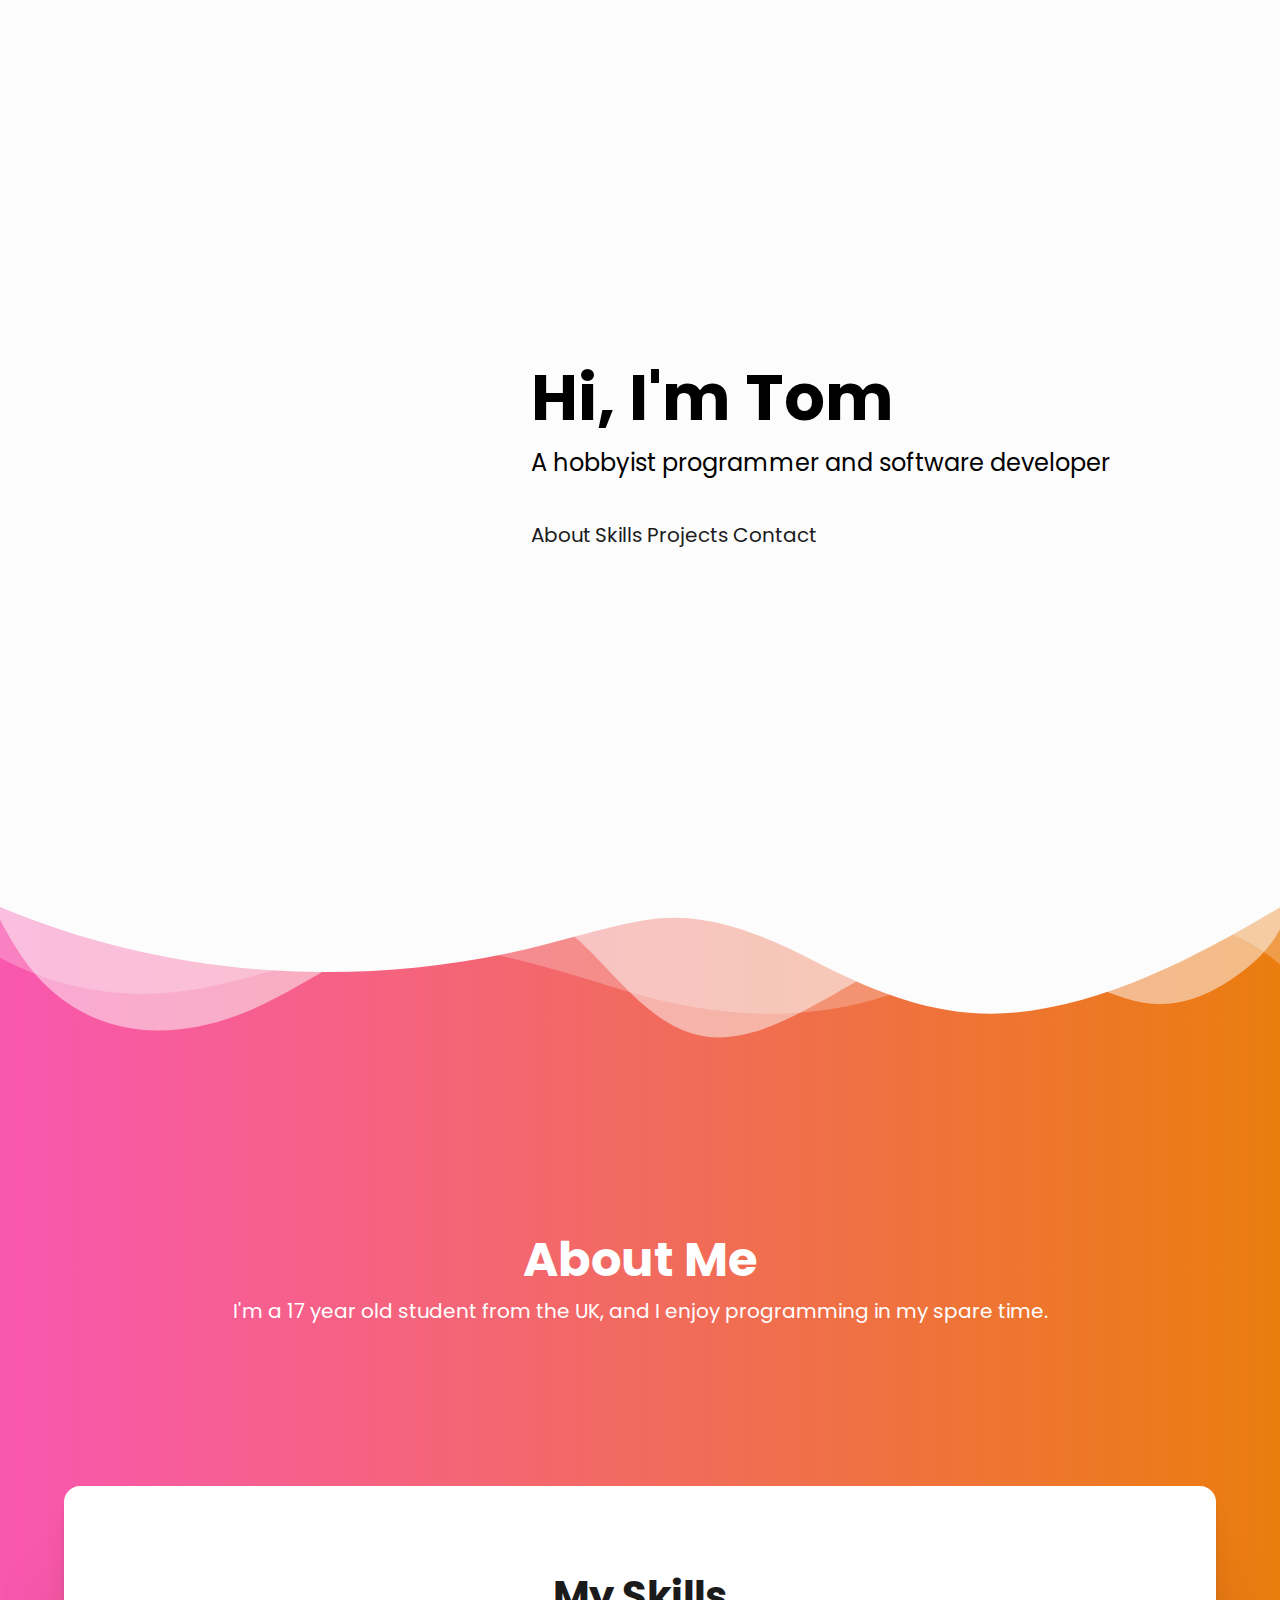
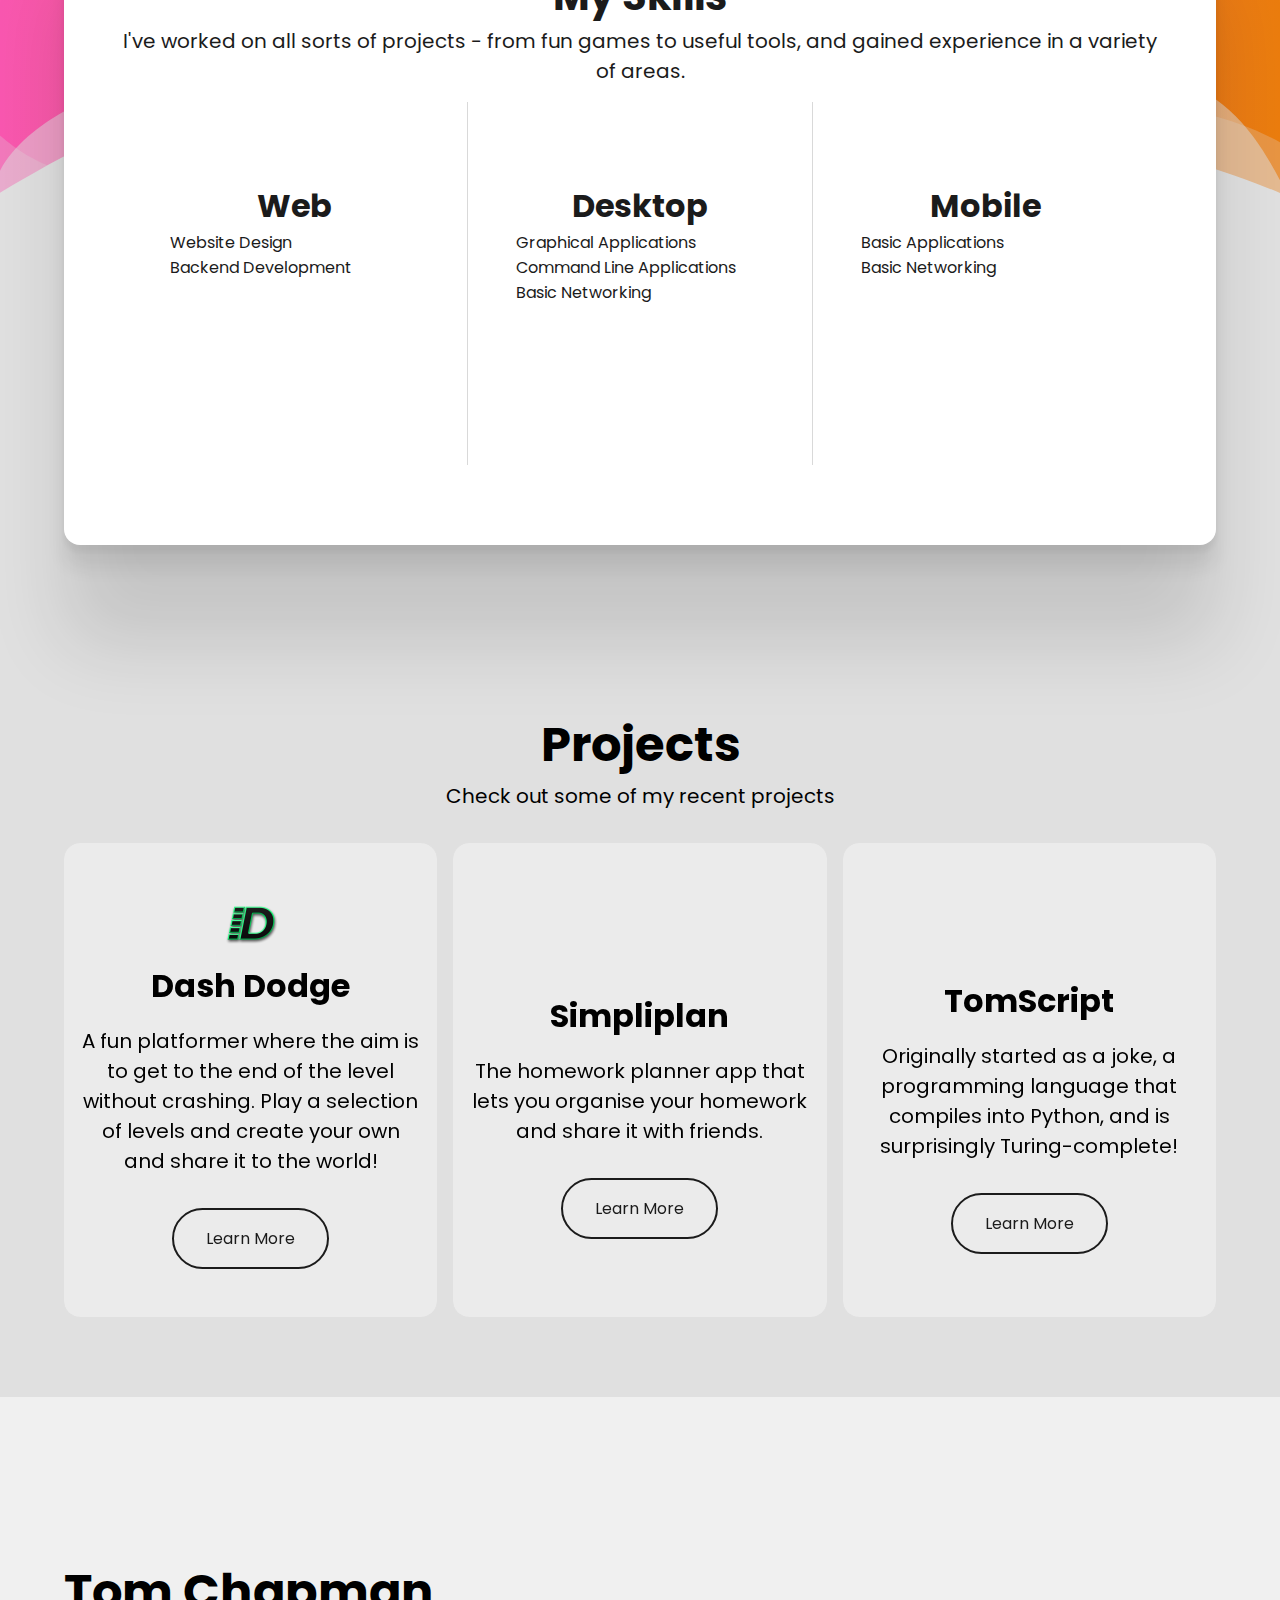
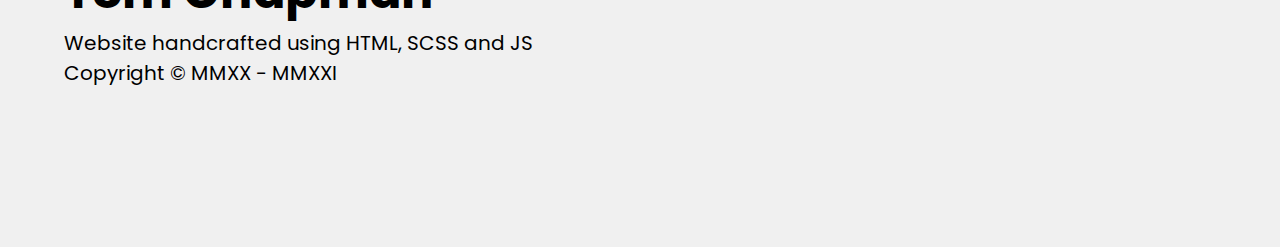
==== commit a22a6fb5: "Renamed centred-flex to custom-flex, modified button font size" ====
--- a/index.html
+++ b/index.html
@@ -120,25 +120,41 @@
             <div class="responsive-grid grid-spacing--1">
                 <div class="item">
                     <div class="project-item">
-                        <img class="background" src="./img/profile-pic.jpg" alt="">
+                        <img class="background" src="./img/dash-dodge/dash-dodge-feature-graphic.png" alt="">
                         <div class="content">
-                            <img class="icon" src="./img/dash-dodge/dash-dodge-logo.png" alt="">
-                            <img class="icon" src="./img/dash-dodge/dash-dodge-text.png" alt="">
-                            <h3>Project Title</h3>
-                            <p>Lorem ipsum dolor, sit amet consectetur adipisicing elit. Ipsum earum, tenetur quasi sint molestiae exercitationem?</p>
-                            <a href="#" class="button circle">Learn More</a>
+                            <span class="logo">
+                                <img class="icon" src="./img/dash-dodge/dash-dodge-logo.png" alt="">
+                            </span>
+                            <h3>Dash Dodge</h3>
+                            <p>A fun platformer where the aim is to get to the end of the level without crashing. Play a selection of levels and create your own and share it to the world!</p>
+                            <a href="https://www.tdsstudios.co.uk/app?id=dash-dodge" target="_blank" class="button circle">Learn More</a>
                         </div>
 
                     </div>
                 </div>
                 <div class="item">
                     <div class="project-item">
-                        <img class="background" src="./img/profile-pic.jpg" alt="">
+                        <img class="background" src="./img/simpliplan/simpliplan-sample-screenshot.png" alt="">
                         <div class="content">
-                            <img class="icon" src="./img/uk-flag.svg" alt="">
-                            <h3>Project Title</h3>
-                            <p>Lorem ipsum dolor, sit amet consectetur adipisicing elit. Ipsum earum, tenetur quasi sint molestiae exercitationem?</p>
-                            <a href="#" class="button circle">Learn More</a>
+                            <span class="logo">
+                                <img class="icon" src="./img/simpliplan/simpliplan-logo.png" alt="">
+                            </span>
+                            <h3>Simpliplan</h3>
+                            <p>The homework planner app that lets you organise your homework and share it with friends.</p>
+                            <a href="https://simpliplan.tdsstudios.co.uk/" target="_blank" class="button circle">Learn More</a>
+                        </div>
+                    </div>
+                </div>
+                <div class="item">
+                    <div class="project-item">
+                        <img class="background" src="./img/tomscript/tomscript-sample-screenshot.png" alt="">
+                        <div class="content">
+                            <span class="logo">
+                                <img class="icon" src="./img/tomscript/tomscript-logo.png" alt="">
+                            </span>
+                            <h3>TomScript</h3>
+                            <p>Originally started as a joke, a programming language that compiles into Python, and is surprisingly Turing-complete!</p>
+                            <a href="https://github.com/tomc128/tomscript" target="_blank" class="button circle">Learn More</a>
                         </div>
                     </div>
                 </div>
@@ -147,7 +163,15 @@
     </section>
 
 
-    <footer></footer>
+    <footer>
+
+        <div class="content">
+            <h1>Tom Chapman</h1>
+            <p>Website handcrafted using HTML, SCSS and JS</p>
+            <p>Copyright &copy; MMXX - MMXXI</p>
+        </div>
+
+    </footer>
 
 
 
--- a/css/styles.css
+++ b/css/styles.css
@@ -1 +1 @@
-@import url("https://fonts.googleapis.com/css2?family=Poppins:wght@400;600&display=swap");*{-webkit-box-sizing:border-box;box-sizing:border-box;padding:0;margin:0;font-family:'Poppins', sans-serif}html{scroll-behavior:smooth}body{display:-webkit-box;display:-ms-flexbox;display:flex;-webkit-box-orient:vertical;-webkit-box-direction:normal;-ms-flex-direction:column;flex-direction:column;-webkit-box-align:center;-ms-flex-align:center;align-items:center;overflow-x:hidden;background-color:#f0f0f0}.positioned{position:relative;display:block;height:0}.positioned.wide{width:100%}.positioned.centred{display:-webkit-box;display:-ms-flexbox;display:flex;-webkit-box-align:center;-ms-flex-align:center;align-items:center;-webkit-box-pack:center;-ms-flex-pack:center;justify-content:center;-webkit-box-orient:horizontal;-webkit-box-direction:normal;-ms-flex-direction:row;flex-direction:row}.responsive-grid{width:100%;display:-ms-grid;display:grid;-ms-grid-columns:(minmax(20rem, 1fr))[auto-fit];grid-template-columns:repeat(auto-fit, minmax(20rem, 1fr))}.responsive-grid.grid-spacing--1:not(.bordered){gap:1rem 1rem}.responsive-grid.grid-spacing--2:not(.bordered){gap:2rem 2rem}.responsive-grid.grid-spacing--3:not(.bordered){gap:3rem 3rem}.responsive-grid.grid-spacing--4:not(.bordered){gap:4rem 4rem}.responsive-grid.grid-spacing--5:not(.bordered){gap:5rem 5rem}.responsive-grid.grid-spacing--6:not(.bordered){gap:6rem 6rem}.responsive-grid.grid-spacing--7:not(.bordered){gap:7rem 7rem}.responsive-grid.grid-spacing--8:not(.bordered){gap:8rem 8rem}.responsive-grid.grid-spacing--9:not(.bordered){gap:9rem 9rem}.responsive-grid.grid-spacing--10:not(.bordered){gap:10rem 10rem}.responsive-grid.bordered{background-color:rgba(0,0,0,0.15);gap:1px}.responsive-grid.bordered>*{background-color:white}.spacer--1{height:1rem}.spacer--2{height:2rem}.spacer--3{height:3rem}.spacer--4{height:4rem}.spacer--5{height:5rem}.spacer--6{height:6rem}.spacer--7{height:7rem}.spacer--8{height:8rem}.spacer--9{height:9rem}.spacer--10{height:10rem}section{position:relative;width:100%;display:-webkit-box;display:-ms-flexbox;display:flex;-webkit-box-align:center;-ms-flex-align:center;align-items:center;-webkit-box-pack:start;-ms-flex-pack:start;justify-content:flex-start;-webkit-box-orient:vertical;-webkit-box-direction:normal;-ms-flex-direction:column;flex-direction:column}section>.content{max-width:120rem;width:100vw;height:100%}@media (max-width: 768px){section>.content{padding:0 1rem}}@media (min-width: 768px){section>.content{padding:0 5%}}section .divider{display:block;width:100%}section#hero{height:100vh;background-color:#fcfcfc}section#hero>.content{display:-webkit-box;display:-ms-flexbox;display:flex;-webkit-box-align:center;-ms-flex-align:center;align-items:center;-webkit-box-pack:center;-ms-flex-pack:center;justify-content:center;-webkit-box-orient:vertical;-webkit-box-direction:normal;-ms-flex-direction:column;flex-direction:column}section#hero>.content img{max-height:40vh;max-width:40vh;width:80%;-webkit-box-shadow:0 4.5px 3.6px rgba(0,0,0,0.052),0 12.5px 10px rgba(0,0,0,0.075),0 30.1px 24.1px rgba(0,0,0,0.098),0 100px 80px rgba(0,0,0,0.15);box-shadow:0 4.5px 3.6px rgba(0,0,0,0.052),0 12.5px 10px rgba(0,0,0,0.075),0 30.1px 24.1px rgba(0,0,0,0.098),0 100px 80px rgba(0,0,0,0.15);border-radius:54% 46% 48% 52% / 62% 38% 62% 38%}section#hero>.content .info{padding:2rem}section#hero>.content .info h1{font-size:4rem}section#hero>.content .info p{font-size:1.5rem}section#hero>.content .info .action{margin-top:2.5rem}@media (max-width: 768px){section#hero>.content{-webkit-box-orient:vertical;-webkit-box-direction:normal;-ms-flex-direction:column;flex-direction:column;text-align:center}}@media (min-width: 768px){section#hero>.content{-webkit-box-orient:horizontal;-webkit-box-direction:normal;-ms-flex-direction:row;flex-direction:row}}section#about{position:relative;min-height:100vh;height:50vh;padding-top:200px;padding-bottom:350px;color:#fff;background:-webkit-gradient(linear, left top, right top, from(#f957b0), to(#eb7d0e));background:linear-gradient(to right, #f957b0, #eb7d0e)}section#about>.content{display:-webkit-box;display:-ms-flexbox;display:flex;-webkit-box-align:center;-ms-flex-align:center;align-items:center;-webkit-box-pack:center;-ms-flex-pack:center;justify-content:center;-webkit-box-orient:vertical;-webkit-box-direction:normal;-ms-flex-direction:column;flex-direction:column}section#about>.wave-divider.top .shape-fill{fill:#fcfcfc}section#about>.wave-divider.bottom .shape-fill{fill:#e0e0e0}section#projects{min-height:100vh;padding-bottom:5rem;background-color:#e0e0e0}section#projects>.content{height:100%;display:-webkit-box;display:-ms-flexbox;display:flex;-webkit-box-orient:vertical;-webkit-box-direction:normal;-ms-flex-direction:column;flex-direction:column;-webkit-box-align:center;-ms-flex-align:center;align-items:center;-webkit-box-pack:start;-ms-flex-pack:start;justify-content:flex-start}footer{height:50vh}.button{display:inline-block;position:relative;text-transform:uppercase;text-decoration:none}.button.flat{color:#1b1b1b}.button.flat::after{content:'';position:absolute;width:100%;height:2px;left:0;bottom:0;-webkit-transform:scaleX(0);transform:scaleX(0);-webkit-transform-origin:bottom right;transform-origin:bottom right;-webkit-transition:-webkit-transform 0.25s ease-out;transition:-webkit-transform 0.25s ease-out;transition:transform 0.25s ease-out;transition:transform 0.25s ease-out, -webkit-transform 0.25s ease-out;background-color:#1b1b1b}.button.flat:hover::after{-webkit-transform:scaleX(1);transform:scaleX(1);-webkit-transform-origin:bottom left;transform-origin:bottom left}.button.circle{padding:1rem 2rem;border:2px solid #1b1b1b;border-radius:1000px;color:#1b1b1b;text-align:center;-webkit-transition:background-color 0.25s ease-in-out, color 0.25s ease-in-out;transition:background-color 0.25s ease-in-out, color 0.25s ease-in-out}.button.circle:hover{background-color:#1b1b1b;color:#fff}h1{font-size:3rem}h2{font-size:2.5rem}h3{font-size:2rem}h5{font-size:1.25rem;text-transform:uppercase}p{font-size:1.25rem}a{font-size:1.25rem}li{font-size:1rem}.wave-divider{position:absolute;left:0;min-width:100vw;overflow:hidden;line-height:0}.wave-divider.top{top:0}.wave-divider.bottom{bottom:0;-webkit-transform:rotate(180deg);transform:rotate(180deg)}.wave-divider svg{position:relative;display:block;width:calc(100% + 1.3px);height:150px}.card{background-color:#fff;-webkit-box-shadow:0 6.7px 5.3px rgba(0,0,0,0.048),0 22.3px 17.9px rgba(0,0,0,0.072),0 100px 80px rgba(0,0,0,0.12);box-shadow:0 6.7px 5.3px rgba(0,0,0,0.048),0 22.3px 17.9px rgba(0,0,0,0.072),0 100px 80px rgba(0,0,0,0.12);border-radius:1rem}.section-card{position:absolute;min-height:40rem;top:0;z-index:10;margin-top:10rem;color:#1b1b1b}.section-card>.content{position:relative;height:100%;display:-webkit-box;display:-ms-flexbox;display:flex;-webkit-box-align:center;-ms-flex-align:center;align-items:center;-webkit-box-pack:center;-ms-flex-pack:center;justify-content:center;-webkit-box-orient:vertical;-webkit-box-direction:normal;-ms-flex-direction:column;flex-direction:column;text-align:center}@media (max-width: 768px){.section-card>.content{padding:5rem 1rem}}@media (min-width: 768px){.section-card>.content{padding:5rem 5%}}.section-card#skills>.content .responsive-grid{margin-top:1rem;height:100%}@media (max-width: 768px){.section-card#skills>.content .responsive-grid .item{padding:5rem 1rem}}@media (min-width: 768px){.section-card#skills>.content .responsive-grid .item{padding:5rem 3rem}}.section-card#skills>.content .responsive-grid .item .iconify.item-icon{font-size:5rem}.section-card#skills>.content .responsive-grid .item .iconify.tech-icon{font-size:2rem;margin-right:0.5rem}.section-card#skills>.content .responsive-grid .item ul{list-style:none;text-align:left}.project-item{position:relative;width:100%;overflow:hidden;border-radius:1rem}.project-item>img.background{position:absolute;height:100%;width:100%;-o-object-fit:cover;object-fit:cover;z-index:0;opacity:75%;-webkit-transform:scale(1.1);transform:scale(1.1);-webkit-transition:-webkit-transform 0.5s cubic-bezier(0.075, 0.82, 0.165, 1);transition:-webkit-transform 0.5s cubic-bezier(0.075, 0.82, 0.165, 1);transition:transform 0.5s cubic-bezier(0.075, 0.82, 0.165, 1);transition:transform 0.5s cubic-bezier(0.075, 0.82, 0.165, 1), -webkit-transform 0.5s cubic-bezier(0.075, 0.82, 0.165, 1)}.project-item>.content{position:relative;width:100%;height:auto;padding:3rem 1rem;z-index:10;display:-webkit-box;display:-ms-flexbox;display:flex;-webkit-box-align:center;-ms-flex-align:center;align-items:center;-webkit-box-pack:center;-ms-flex-pack:center;justify-content:center;-webkit-box-orient:vertical;-webkit-box-direction:normal;-ms-flex-direction:column;flex-direction:column;background-color:rgba(255,255,255,0.25);-webkit-backdrop-filter:blur(10px);backdrop-filter:blur(10px)}.project-item>.content>img.icon{width:4rem;height:4rem;display:block}.project-item>.content>p{margin-top:1rem;text-align:center}.project-item>.content>.button{margin-top:2rem}.project-item:hover img.background{-webkit-transform:scale(1.2);transform:scale(1.2)}*[data-tooltip]::before{content:attr(data-tooltip);position:absolute;opacity:0;-webkit-transition:all 0.15s ease;transition:all 0.15s ease;padding:10px;border-radius:.5rem;background:rgba(0,0,0,0.8);color:#fff}*[data-tooltip]:hover::before{opacity:1;margin-top:-2rem}
+@import url("https://fonts.googleapis.com/css2?family=Poppins:wght@400;600&display=swap");*{-webkit-box-sizing:border-box;box-sizing:border-box;padding:0;margin:0;font-family:'Poppins', sans-serif}html{scroll-behavior:smooth}body{display:-webkit-box;display:-ms-flexbox;display:flex;-webkit-box-orient:vertical;-webkit-box-direction:normal;-ms-flex-direction:column;flex-direction:column;-webkit-box-align:center;-ms-flex-align:center;align-items:center;overflow-x:hidden;background-color:#f0f0f0}.positioned{position:relative;display:inline-block;height:0}.positioned.wide{width:100%}.positioned.centred{display:-webkit-box;display:-ms-flexbox;display:flex;-webkit-box-align:center;-ms-flex-align:center;align-items:center;-webkit-box-pack:center;-ms-flex-pack:center;justify-content:center;-webkit-box-orient:horizontal;-webkit-box-direction:normal;-ms-flex-direction:row;flex-direction:row}.responsive-grid{width:100%;display:-ms-grid;display:grid;-ms-grid-columns:(minmax(20rem, 1fr))[auto-fit];grid-template-columns:repeat(auto-fit, minmax(20rem, 1fr));grid-auto-rows:1fr}.responsive-grid.grid-spacing--1:not(.bordered){gap:1rem 1rem}.responsive-grid.grid-spacing--2:not(.bordered){gap:2rem 2rem}.responsive-grid.grid-spacing--3:not(.bordered){gap:3rem 3rem}.responsive-grid.grid-spacing--4:not(.bordered){gap:4rem 4rem}.responsive-grid.grid-spacing--5:not(.bordered){gap:5rem 5rem}.responsive-grid.grid-spacing--6:not(.bordered){gap:6rem 6rem}.responsive-grid.grid-spacing--7:not(.bordered){gap:7rem 7rem}.responsive-grid.grid-spacing--8:not(.bordered){gap:8rem 8rem}.responsive-grid.grid-spacing--9:not(.bordered){gap:9rem 9rem}.responsive-grid.grid-spacing--10:not(.bordered){gap:10rem 10rem}.responsive-grid.bordered{background-color:rgba(0,0,0,0.15);gap:1px}.responsive-grid.bordered>*{background-color:white}.spacer--1{height:1rem}.spacer--2{height:2rem}.spacer--3{height:3rem}.spacer--4{height:4rem}.spacer--5{height:5rem}.spacer--6{height:6rem}.spacer--7{height:7rem}.spacer--8{height:8rem}.spacer--9{height:9rem}.spacer--10{height:10rem}section,footer{position:relative;width:100%;display:-webkit-box;display:-ms-flexbox;display:flex;-webkit-box-align:center;-ms-flex-align:center;align-items:center;-webkit-box-pack:start;-ms-flex-pack:start;justify-content:flex-start;-webkit-box-orient:vertical;-webkit-box-direction:normal;-ms-flex-direction:column;flex-direction:column}section>.content,footer>.content{max-width:120rem;width:100vw;height:100%}@media (max-width: 768px){section>.content,footer>.content{padding:0 1rem}}@media (min-width: 768px){section>.content,footer>.content{padding:0 5%}}section .divider,footer .divider{display:block;width:100%}section#hero,footer#hero{height:100vh;background-color:#fcfcfc}section#hero>.content,footer#hero>.content{display:-webkit-box;display:-ms-flexbox;display:flex;-webkit-box-align:center;-ms-flex-align:center;align-items:center;-webkit-box-pack:center;-ms-flex-pack:center;justify-content:center;-webkit-box-orient:vertical;-webkit-box-direction:normal;-ms-flex-direction:column;flex-direction:column}section#hero>.content img,footer#hero>.content img{max-height:40vh;max-width:40vh;width:80%;-webkit-box-shadow:0 4.5px 3.6px rgba(0,0,0,0.052),0 12.5px 10px rgba(0,0,0,0.075),0 30.1px 24.1px rgba(0,0,0,0.098),0 100px 80px rgba(0,0,0,0.15);box-shadow:0 4.5px 3.6px rgba(0,0,0,0.052),0 12.5px 10px rgba(0,0,0,0.075),0 30.1px 24.1px rgba(0,0,0,0.098),0 100px 80px rgba(0,0,0,0.15);border-radius:54% 46% 48% 52% / 62% 38% 62% 38%}section#hero>.content .info,footer#hero>.content .info{padding:2rem}section#hero>.content .info h1,footer#hero>.content .info h1{font-size:4rem}section#hero>.content .info p,footer#hero>.content .info p{font-size:1.5rem}section#hero>.content .info .action,footer#hero>.content .info .action{margin-top:2.5rem}@media (max-width: 768px){section#hero>.content,footer#hero>.content{-webkit-box-orient:vertical;-webkit-box-direction:normal;-ms-flex-direction:column;flex-direction:column;text-align:center}}@media (min-width: 768px){section#hero>.content,footer#hero>.content{-webkit-box-orient:horizontal;-webkit-box-direction:normal;-ms-flex-direction:row;flex-direction:row}}section#about,footer#about{position:relative;min-height:100vh;height:50vh;padding-top:200px;padding-bottom:350px;color:#fff;background:-webkit-gradient(linear, left top, right top, from(#f957b0), to(#eb7d0e));background:linear-gradient(to right, #f957b0, #eb7d0e)}section#about>.content,footer#about>.content{display:-webkit-box;display:-ms-flexbox;display:flex;-webkit-box-align:center;-ms-flex-align:center;align-items:center;-webkit-box-pack:center;-ms-flex-pack:center;justify-content:center;-webkit-box-orient:vertical;-webkit-box-direction:normal;-ms-flex-direction:column;flex-direction:column}section#about>.wave-divider.top .shape-fill,footer#about>.wave-divider.top .shape-fill{fill:#fcfcfc}section#about>.wave-divider.bottom .shape-fill,footer#about>.wave-divider.bottom .shape-fill{fill:#e0e0e0}section#projects,footer#projects{min-height:100vh;padding-bottom:5rem;background-color:#e0e0e0}section#projects>.content,footer#projects>.content{height:100%;display:-webkit-box;display:-ms-flexbox;display:flex;-webkit-box-orient:vertical;-webkit-box-direction:normal;-ms-flex-direction:column;flex-direction:column;-webkit-box-align:center;-ms-flex-align:center;align-items:center;-webkit-box-pack:start;-ms-flex-pack:start;justify-content:flex-start}footer{height:50vh}footer>.content{display:-webkit-box;display:-ms-flexbox;display:flex;-webkit-box-align:start;-ms-flex-align:start;align-items:flex-start;-webkit-box-pack:center;-ms-flex-pack:center;justify-content:center;-webkit-box-orient:vertical;-webkit-box-direction:normal;-ms-flex-direction:column;flex-direction:column}.button{display:inline-block;position:relative;text-decoration:none}.button.flat{color:#1b1b1b}.button.flat::after{content:'';position:absolute;width:100%;height:2px;left:0;bottom:0;-webkit-transform:scaleX(0);transform:scaleX(0);-webkit-transform-origin:bottom right;transform-origin:bottom right;-webkit-transition:-webkit-transform 0.25s ease-out;transition:-webkit-transform 0.25s ease-out;transition:transform 0.25s ease-out;transition:transform 0.25s ease-out, -webkit-transform 0.25s ease-out;background-color:#1b1b1b}.button.flat:hover::after{-webkit-transform:scaleX(1);transform:scaleX(1);-webkit-transform-origin:bottom left;transform-origin:bottom left}.button.circle{padding:1rem 2rem;border:2px solid #1b1b1b;border-radius:1000px;color:#1b1b1b;text-align:center;font-size:1rem;-webkit-transition:background-color 0.25s ease-in-out, color 0.25s ease-in-out;transition:background-color 0.25s ease-in-out, color 0.25s ease-in-out}.button.circle:hover{background-color:#1b1b1b;color:#fff}h1{font-size:3rem}h2{font-size:2.5rem}h3{font-size:2rem}h5{font-size:1.25rem;text-transform:uppercase}p{font-size:1.25rem}a{font-size:1.25rem}li{font-size:1rem}.wave-divider{position:absolute;left:0;min-width:100vw;overflow:hidden;line-height:0}.wave-divider.top{top:0}.wave-divider.bottom{bottom:0;-webkit-transform:rotate(180deg);transform:rotate(180deg)}.wave-divider svg{position:relative;display:block;width:calc(100% + 1.3px);height:150px}.card{background-color:#fff;-webkit-box-shadow:0 6.7px 5.3px rgba(0,0,0,0.048),0 22.3px 17.9px rgba(0,0,0,0.072),0 100px 80px rgba(0,0,0,0.12);box-shadow:0 6.7px 5.3px rgba(0,0,0,0.048),0 22.3px 17.9px rgba(0,0,0,0.072),0 100px 80px rgba(0,0,0,0.12);border-radius:1rem}.section-card{position:absolute;width:100%;min-height:40rem;top:0;z-index:10;margin-top:10rem;color:#1b1b1b}.section-card>.content{position:relative;height:100%;display:-webkit-box;display:-ms-flexbox;display:flex;-webkit-box-align:center;-ms-flex-align:center;align-items:center;-webkit-box-pack:center;-ms-flex-pack:center;justify-content:center;-webkit-box-orient:vertical;-webkit-box-direction:normal;-ms-flex-direction:column;flex-direction:column;text-align:center}@media (max-width: 768px){.section-card>.content{padding:5rem 1rem}}@media (min-width: 768px){.section-card>.content{padding:5rem 5%}}.section-card#skills>.content .responsive-grid{margin-top:1rem;height:100%}@media (max-width: 768px){.section-card#skills>.content .responsive-grid .item{padding:5rem 1rem}}@media (min-width: 768px){.section-card#skills>.content .responsive-grid .item{padding:5rem 3rem}}.section-card#skills>.content .responsive-grid .item .iconify.item-icon{font-size:5rem}.section-card#skills>.content .responsive-grid .item .iconify.tech-icon{font-size:2rem;margin-right:0.5rem}.section-card#skills>.content .responsive-grid .item ul{list-style:none;text-align:left}.project-item{position:relative;width:100%;height:100%;overflow:hidden;border-radius:1rem}.project-item>img.background{position:absolute;height:100%;width:100%;-o-object-fit:cover;object-fit:cover;z-index:0;-webkit-transform:scale(1.1);transform:scale(1.1);-webkit-transition:-webkit-transform 0.5s cubic-bezier(0.075, 0.82, 0.165, 1);transition:-webkit-transform 0.5s cubic-bezier(0.075, 0.82, 0.165, 1);transition:transform 0.5s cubic-bezier(0.075, 0.82, 0.165, 1);transition:transform 0.5s cubic-bezier(0.075, 0.82, 0.165, 1), -webkit-transform 0.5s cubic-bezier(0.075, 0.82, 0.165, 1)}.project-item>.content{position:relative;height:100%;padding:3rem 1rem;z-index:10;display:-webkit-box;display:-ms-flexbox;display:flex;-webkit-box-align:center;-ms-flex-align:center;align-items:center;-webkit-box-pack:center;-ms-flex-pack:center;justify-content:center;-webkit-box-orient:vertical;-webkit-box-direction:normal;-ms-flex-direction:column;flex-direction:column;background-color:rgba(255,255,255,0.35);-webkit-backdrop-filter:blur(10px);backdrop-filter:blur(10px)}.project-item>.content .logo>img.icon{height:4rem;display:inline-block}.project-item>.content .logo>img.icon.tinted{-webkit-filter:brightness(0);filter:brightness(0)}.project-item>.content .logo>img.text{height:4rem;display:inline-block}.project-item>.content>img.icon{width:4rem;height:4rem;display:block}.project-item>.content>p{margin-top:1rem;text-align:center}.project-item>.content>.button{margin-top:2rem}.project-item:hover img.background{-webkit-transform:scale(1.2);transform:scale(1.2)}*[data-tooltip]::before{content:attr(data-tooltip);position:absolute;opacity:0;-webkit-transition:all 0.15s ease;transition:all 0.15s ease;padding:10px;border-radius:.5rem;background:rgba(0,0,0,0.8);color:#fff}*[data-tooltip]:hover::before{opacity:1;margin-top:-2rem}
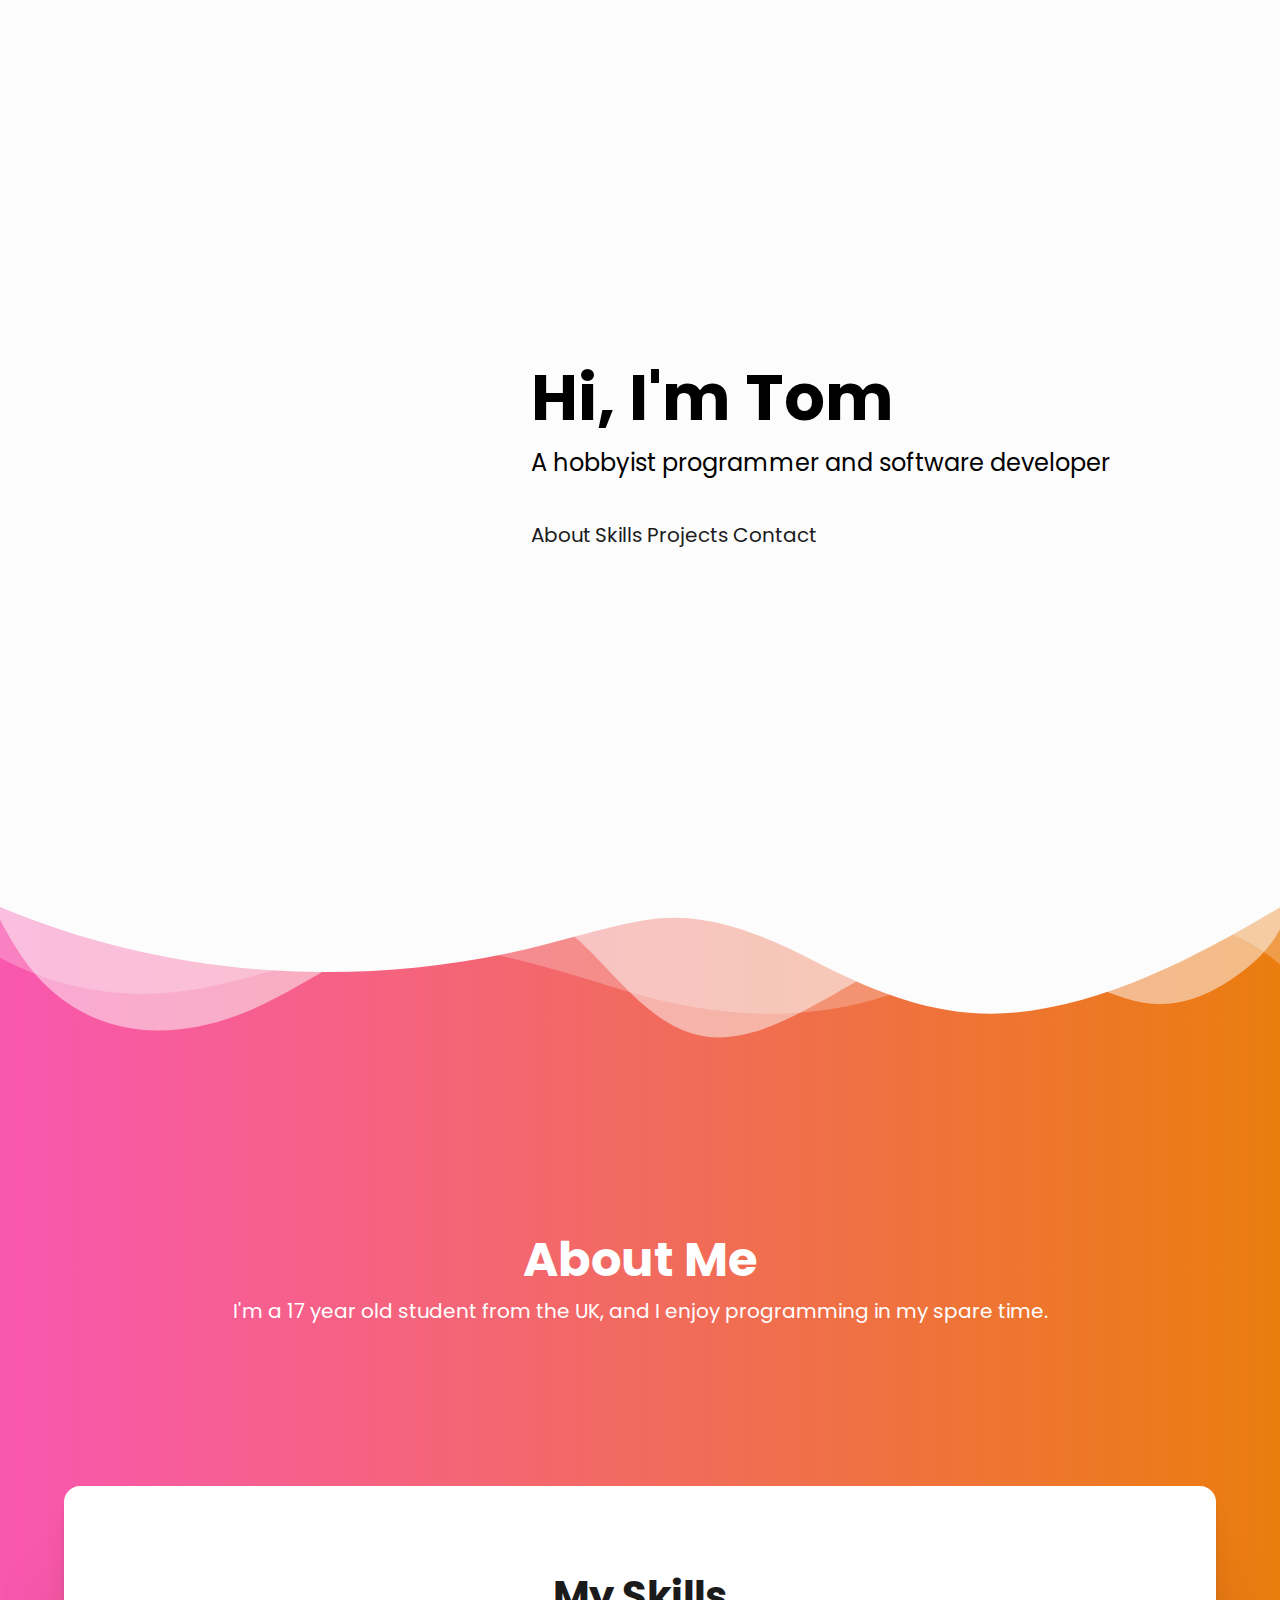
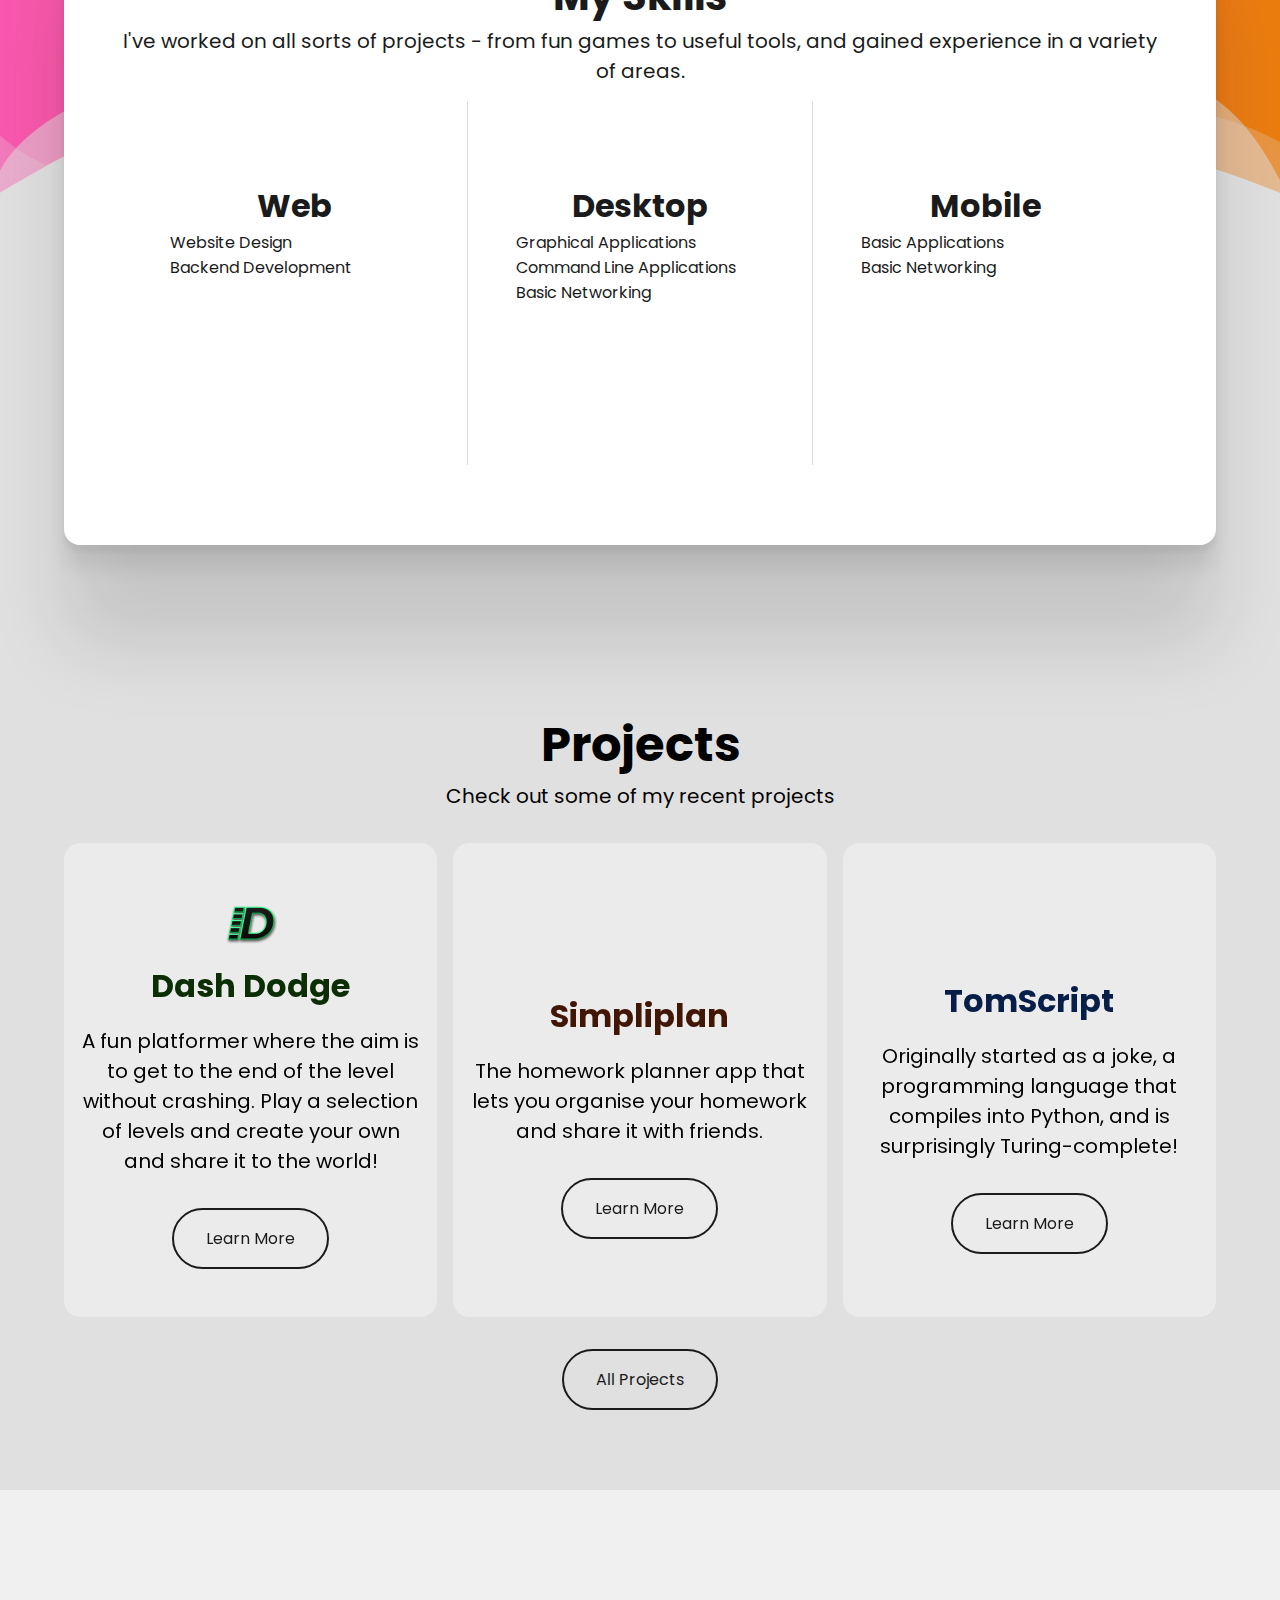
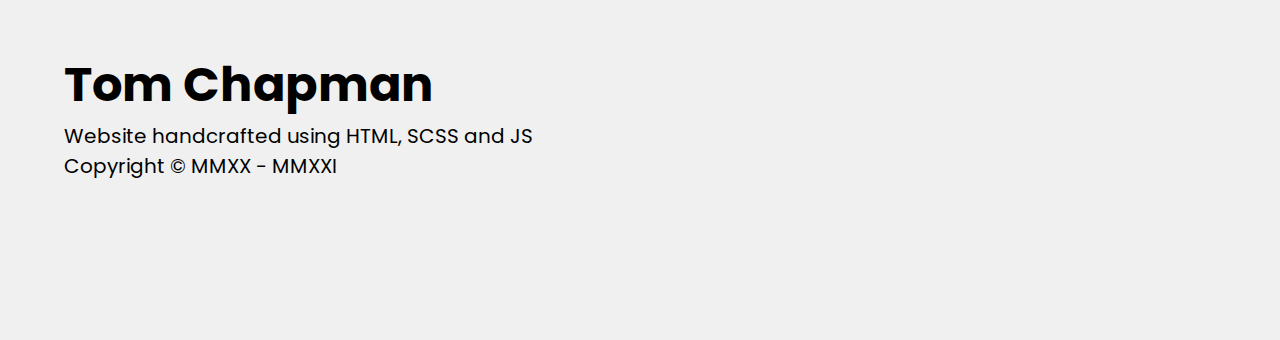
==== commit 11871585: "Added preliminary support for theming, added subtle colours for project items" ====
--- a/index.html
+++ b/index.html
@@ -119,7 +119,7 @@
 
             <div class="responsive-grid grid-spacing--1">
                 <div class="item">
-                    <div class="project-item">
+                    <div class="project-item" id="project--dash-dodge">
                         <img class="background" src="./img/dash-dodge/dash-dodge-feature-graphic.png" alt="">
                         <div class="content">
                             <span class="logo">
@@ -133,7 +133,7 @@
                     </div>
                 </div>
                 <div class="item">
-                    <div class="project-item">
+                    <div class="project-item" id="project--simpliplan">
                         <img class="background" src="./img/simpliplan/simpliplan-sample-screenshot.png" alt="">
                         <div class="content">
                             <span class="logo">
@@ -146,7 +146,7 @@
                     </div>
                 </div>
                 <div class="item">
-                    <div class="project-item">
+                    <div class="project-item" id="project--tomscript">
                         <img class="background" src="./img/tomscript/tomscript-sample-screenshot.png" alt="">
                         <div class="content">
                             <span class="logo">
@@ -159,11 +159,15 @@
                     </div>
                 </div>
             </div>
+
+            <div class="spacer--2"></div>
+
+            <a href="" target="_blank" class="button circle">All Projects</a>
         </div>
     </section>
 
 
-    <footer>
+    <footer id="footer">
 
         <div class="content">
             <h1>Tom Chapman</h1>
--- a/css/styles.css
+++ b/css/styles.css
@@ -1 +1 @@
-@import url("https://fonts.googleapis.com/css2?family=Poppins:wght@400;600&display=swap");*{-webkit-box-sizing:border-box;box-sizing:border-box;padding:0;margin:0;font-family:'Poppins', sans-serif}html{scroll-behavior:smooth}body{display:-webkit-box;display:-ms-flexbox;display:flex;-webkit-box-orient:vertical;-webkit-box-direction:normal;-ms-flex-direction:column;flex-direction:column;-webkit-box-align:center;-ms-flex-align:center;align-items:center;overflow-x:hidden;background-color:#f0f0f0}.positioned{position:relative;display:inline-block;height:0}.positioned.wide{width:100%}.positioned.centred{display:-webkit-box;display:-ms-flexbox;display:flex;-webkit-box-align:center;-ms-flex-align:center;align-items:center;-webkit-box-pack:center;-ms-flex-pack:center;justify-content:center;-webkit-box-orient:horizontal;-webkit-box-direction:normal;-ms-flex-direction:row;flex-direction:row}.responsive-grid{width:100%;display:-ms-grid;display:grid;-ms-grid-columns:(minmax(20rem, 1fr))[auto-fit];grid-template-columns:repeat(auto-fit, minmax(20rem, 1fr));grid-auto-rows:1fr}.responsive-grid.grid-spacing--1:not(.bordered){gap:1rem 1rem}.responsive-grid.grid-spacing--2:not(.bordered){gap:2rem 2rem}.responsive-grid.grid-spacing--3:not(.bordered){gap:3rem 3rem}.responsive-grid.grid-spacing--4:not(.bordered){gap:4rem 4rem}.responsive-grid.grid-spacing--5:not(.bordered){gap:5rem 5rem}.responsive-grid.grid-spacing--6:not(.bordered){gap:6rem 6rem}.responsive-grid.grid-spacing--7:not(.bordered){gap:7rem 7rem}.responsive-grid.grid-spacing--8:not(.bordered){gap:8rem 8rem}.responsive-grid.grid-spacing--9:not(.bordered){gap:9rem 9rem}.responsive-grid.grid-spacing--10:not(.bordered){gap:10rem 10rem}.responsive-grid.bordered{background-color:rgba(0,0,0,0.15);gap:1px}.responsive-grid.bordered>*{background-color:white}.spacer--1{height:1rem}.spacer--2{height:2rem}.spacer--3{height:3rem}.spacer--4{height:4rem}.spacer--5{height:5rem}.spacer--6{height:6rem}.spacer--7{height:7rem}.spacer--8{height:8rem}.spacer--9{height:9rem}.spacer--10{height:10rem}section,footer{position:relative;width:100%;display:-webkit-box;display:-ms-flexbox;display:flex;-webkit-box-align:center;-ms-flex-align:center;align-items:center;-webkit-box-pack:start;-ms-flex-pack:start;justify-content:flex-start;-webkit-box-orient:vertical;-webkit-box-direction:normal;-ms-flex-direction:column;flex-direction:column}section>.content,footer>.content{max-width:120rem;width:100vw;height:100%}@media (max-width: 768px){section>.content,footer>.content{padding:0 1rem}}@media (min-width: 768px){section>.content,footer>.content{padding:0 5%}}section .divider,footer .divider{display:block;width:100%}section#hero,footer#hero{height:100vh;background-color:#fcfcfc}section#hero>.content,footer#hero>.content{display:-webkit-box;display:-ms-flexbox;display:flex;-webkit-box-align:center;-ms-flex-align:center;align-items:center;-webkit-box-pack:center;-ms-flex-pack:center;justify-content:center;-webkit-box-orient:vertical;-webkit-box-direction:normal;-ms-flex-direction:column;flex-direction:column}section#hero>.content img,footer#hero>.content img{max-height:40vh;max-width:40vh;width:80%;-webkit-box-shadow:0 4.5px 3.6px rgba(0,0,0,0.052),0 12.5px 10px rgba(0,0,0,0.075),0 30.1px 24.1px rgba(0,0,0,0.098),0 100px 80px rgba(0,0,0,0.15);box-shadow:0 4.5px 3.6px rgba(0,0,0,0.052),0 12.5px 10px rgba(0,0,0,0.075),0 30.1px 24.1px rgba(0,0,0,0.098),0 100px 80px rgba(0,0,0,0.15);border-radius:54% 46% 48% 52% / 62% 38% 62% 38%}section#hero>.content .info,footer#hero>.content .info{padding:2rem}section#hero>.content .info h1,footer#hero>.content .info h1{font-size:4rem}section#hero>.content .info p,footer#hero>.content .info p{font-size:1.5rem}section#hero>.content .info .action,footer#hero>.content .info .action{margin-top:2.5rem}@media (max-width: 768px){section#hero>.content,footer#hero>.content{-webkit-box-orient:vertical;-webkit-box-direction:normal;-ms-flex-direction:column;flex-direction:column;text-align:center}}@media (min-width: 768px){section#hero>.content,footer#hero>.content{-webkit-box-orient:horizontal;-webkit-box-direction:normal;-ms-flex-direction:row;flex-direction:row}}section#about,footer#about{position:relative;min-height:100vh;height:50vh;padding-top:200px;padding-bottom:350px;color:#fff;background:-webkit-gradient(linear, left top, right top, from(#f957b0), to(#eb7d0e));background:linear-gradient(to right, #f957b0, #eb7d0e)}section#about>.content,footer#about>.content{display:-webkit-box;display:-ms-flexbox;display:flex;-webkit-box-align:center;-ms-flex-align:center;align-items:center;-webkit-box-pack:center;-ms-flex-pack:center;justify-content:center;-webkit-box-orient:vertical;-webkit-box-direction:normal;-ms-flex-direction:column;flex-direction:column}section#about>.wave-divider.top .shape-fill,footer#about>.wave-divider.top .shape-fill{fill:#fcfcfc}section#about>.wave-divider.bottom .shape-fill,footer#about>.wave-divider.bottom .shape-fill{fill:#e0e0e0}section#projects,footer#projects{min-height:100vh;padding-bottom:5rem;background-color:#e0e0e0}section#projects>.content,footer#projects>.content{height:100%;display:-webkit-box;display:-ms-flexbox;display:flex;-webkit-box-orient:vertical;-webkit-box-direction:normal;-ms-flex-direction:column;flex-direction:column;-webkit-box-align:center;-ms-flex-align:center;align-items:center;-webkit-box-pack:start;-ms-flex-pack:start;justify-content:flex-start}footer{height:50vh}footer>.content{display:-webkit-box;display:-ms-flexbox;display:flex;-webkit-box-align:start;-ms-flex-align:start;align-items:flex-start;-webkit-box-pack:center;-ms-flex-pack:center;justify-content:center;-webkit-box-orient:vertical;-webkit-box-direction:normal;-ms-flex-direction:column;flex-direction:column}.button{display:inline-block;position:relative;text-decoration:none}.button.flat{color:#1b1b1b}.button.flat::after{content:'';position:absolute;width:100%;height:2px;left:0;bottom:0;-webkit-transform:scaleX(0);transform:scaleX(0);-webkit-transform-origin:bottom right;transform-origin:bottom right;-webkit-transition:-webkit-transform 0.25s ease-out;transition:-webkit-transform 0.25s ease-out;transition:transform 0.25s ease-out;transition:transform 0.25s ease-out, -webkit-transform 0.25s ease-out;background-color:#1b1b1b}.button.flat:hover::after{-webkit-transform:scaleX(1);transform:scaleX(1);-webkit-transform-origin:bottom left;transform-origin:bottom left}.button.circle{padding:1rem 2rem;border:2px solid #1b1b1b;border-radius:1000px;color:#1b1b1b;text-align:center;font-size:1rem;-webkit-transition:background-color 0.25s ease-in-out, color 0.25s ease-in-out;transition:background-color 0.25s ease-in-out, color 0.25s ease-in-out}.button.circle:hover{background-color:#1b1b1b;color:#fff}h1{font-size:3rem}h2{font-size:2.5rem}h3{font-size:2rem}h5{font-size:1.25rem;text-transform:uppercase}p{font-size:1.25rem}a{font-size:1.25rem}li{font-size:1rem}.wave-divider{position:absolute;left:0;min-width:100vw;overflow:hidden;line-height:0}.wave-divider.top{top:0}.wave-divider.bottom{bottom:0;-webkit-transform:rotate(180deg);transform:rotate(180deg)}.wave-divider svg{position:relative;display:block;width:calc(100% + 1.3px);height:150px}.card{background-color:#fff;-webkit-box-shadow:0 6.7px 5.3px rgba(0,0,0,0.048),0 22.3px 17.9px rgba(0,0,0,0.072),0 100px 80px rgba(0,0,0,0.12);box-shadow:0 6.7px 5.3px rgba(0,0,0,0.048),0 22.3px 17.9px rgba(0,0,0,0.072),0 100px 80px rgba(0,0,0,0.12);border-radius:1rem}.section-card{position:absolute;width:100%;min-height:40rem;top:0;z-index:10;margin-top:10rem;color:#1b1b1b}.section-card>.content{position:relative;height:100%;display:-webkit-box;display:-ms-flexbox;display:flex;-webkit-box-align:center;-ms-flex-align:center;align-items:center;-webkit-box-pack:center;-ms-flex-pack:center;justify-content:center;-webkit-box-orient:vertical;-webkit-box-direction:normal;-ms-flex-direction:column;flex-direction:column;text-align:center}@media (max-width: 768px){.section-card>.content{padding:5rem 1rem}}@media (min-width: 768px){.section-card>.content{padding:5rem 5%}}.section-card#skills>.content .responsive-grid{margin-top:1rem;height:100%}@media (max-width: 768px){.section-card#skills>.content .responsive-grid .item{padding:5rem 1rem}}@media (min-width: 768px){.section-card#skills>.content .responsive-grid .item{padding:5rem 3rem}}.section-card#skills>.content .responsive-grid .item .iconify.item-icon{font-size:5rem}.section-card#skills>.content .responsive-grid .item .iconify.tech-icon{font-size:2rem;margin-right:0.5rem}.section-card#skills>.content .responsive-grid .item ul{list-style:none;text-align:left}.project-item{position:relative;width:100%;height:100%;overflow:hidden;border-radius:1rem}.project-item>img.background{position:absolute;height:100%;width:100%;-o-object-fit:cover;object-fit:cover;z-index:0;-webkit-transform:scale(1.1);transform:scale(1.1);-webkit-transition:-webkit-transform 0.5s cubic-bezier(0.075, 0.82, 0.165, 1);transition:-webkit-transform 0.5s cubic-bezier(0.075, 0.82, 0.165, 1);transition:transform 0.5s cubic-bezier(0.075, 0.82, 0.165, 1);transition:transform 0.5s cubic-bezier(0.075, 0.82, 0.165, 1), -webkit-transform 0.5s cubic-bezier(0.075, 0.82, 0.165, 1)}.project-item>.content{position:relative;height:100%;padding:3rem 1rem;z-index:10;display:-webkit-box;display:-ms-flexbox;display:flex;-webkit-box-align:center;-ms-flex-align:center;align-items:center;-webkit-box-pack:center;-ms-flex-pack:center;justify-content:center;-webkit-box-orient:vertical;-webkit-box-direction:normal;-ms-flex-direction:column;flex-direction:column;background-color:rgba(255,255,255,0.35);-webkit-backdrop-filter:blur(10px);backdrop-filter:blur(10px)}.project-item>.content .logo>img.icon{height:4rem;display:inline-block}.project-item>.content .logo>img.icon.tinted{-webkit-filter:brightness(0);filter:brightness(0)}.project-item>.content .logo>img.text{height:4rem;display:inline-block}.project-item>.content>img.icon{width:4rem;height:4rem;display:block}.project-item>.content>p{margin-top:1rem;text-align:center}.project-item>.content>.button{margin-top:2rem}.project-item:hover img.background{-webkit-transform:scale(1.2);transform:scale(1.2)}*[data-tooltip]::before{content:attr(data-tooltip);position:absolute;opacity:0;-webkit-transition:all 0.15s ease;transition:all 0.15s ease;padding:10px;border-radius:.5rem;background:rgba(0,0,0,0.8);color:#fff}*[data-tooltip]:hover::before{opacity:1;margin-top:-2rem}
+@import url("https://fonts.googleapis.com/css2?family=Poppins:wght@400;600&display=swap");*{-webkit-box-sizing:border-box;box-sizing:border-box;padding:0;margin:0;font-family:'Poppins', sans-serif}html{scroll-behavior:smooth}body{display:-webkit-box;display:-ms-flexbox;display:flex;-webkit-box-orient:vertical;-webkit-box-direction:normal;-ms-flex-direction:column;flex-direction:column;-webkit-box-align:center;-ms-flex-align:center;align-items:center;overflow-x:hidden;background-color:#f0f0f0}@media (prefers-color-scheme: light){:root{--text--on-theme: $darkText;--text--on-opposite: $lightText;--divider--on-theme: $darkDivider;--divider--on-opposite: $lightDivider;--tooltip--on-theme: $darkTooltip;--tooltip--on-opposite: $lightTooltip;--blurred-overlay--on-theme: $lightBlurredOverlay;--blurred-overlay--on-oppsite: $darkBlurredOverlay}}@media (prefers-color-scheme: dark){:root{--text--on-theme: $lightText;--text--on-opposite: $darkText;--divider--on-theme: $lightDivider;--divider--on-opposite: $darkDivider;--tooltip--on-theme: $lightTooltip;--tooltip--on-opposite: $darkTooltip;--blurred-overlay--on-theme: $darkBlurredOverlay;--blurred-overlay--on-oppsite: $lightBlurredOverlay}}.positioned{position:relative;display:inline-block;height:0}.positioned.wide{width:100%}.positioned.centred{display:-webkit-box;display:-ms-flexbox;display:flex;-webkit-box-align:center;-ms-flex-align:center;align-items:center;-webkit-box-pack:center;-ms-flex-pack:center;justify-content:center;-webkit-box-orient:horizontal;-webkit-box-direction:normal;-ms-flex-direction:row;flex-direction:row}.responsive-grid{width:100%;display:-ms-grid;display:grid;-ms-grid-columns:(minmax(20rem, 1fr))[auto-fit];grid-template-columns:repeat(auto-fit, minmax(20rem, 1fr));grid-auto-rows:1fr}.responsive-grid.grid-spacing--1:not(.bordered){gap:1rem 1rem}.responsive-grid.grid-spacing--2:not(.bordered){gap:2rem 2rem}.responsive-grid.grid-spacing--3:not(.bordered){gap:3rem 3rem}.responsive-grid.grid-spacing--4:not(.bordered){gap:4rem 4rem}.responsive-grid.grid-spacing--5:not(.bordered){gap:5rem 5rem}.responsive-grid.grid-spacing--6:not(.bordered){gap:6rem 6rem}.responsive-grid.grid-spacing--7:not(.bordered){gap:7rem 7rem}.responsive-grid.grid-spacing--8:not(.bordered){gap:8rem 8rem}.responsive-grid.grid-spacing--9:not(.bordered){gap:9rem 9rem}.responsive-grid.grid-spacing--10:not(.bordered){gap:10rem 10rem}.responsive-grid.bordered{background-color:rgba(0,0,0,0.15);gap:1px}.responsive-grid.bordered>*{background-color:white}.spacer--1{height:1rem}.spacer--2{height:2rem}.spacer--3{height:3rem}.spacer--4{height:4rem}.spacer--5{height:5rem}.spacer--6{height:6rem}.spacer--7{height:7rem}.spacer--8{height:8rem}.spacer--9{height:9rem}.spacer--10{height:10rem}section,footer{position:relative;width:100%;display:-webkit-box;display:-ms-flexbox;display:flex;-webkit-box-align:center;-ms-flex-align:center;align-items:center;-webkit-box-pack:start;-ms-flex-pack:start;justify-content:flex-start;-webkit-box-orient:vertical;-webkit-box-direction:normal;-ms-flex-direction:column;flex-direction:column}section>.content,footer>.content{max-width:120rem;width:100vw;height:100%}@media (max-width: 768px){section>.content,footer>.content{padding:0 1rem}}@media (min-width: 768px){section>.content,footer>.content{padding:0 5%}}section .divider,footer .divider{display:block;width:100%}section#hero,footer#hero{height:100vh;background-color:#fcfcfc}section#hero>.content,footer#hero>.content{display:-webkit-box;display:-ms-flexbox;display:flex;-webkit-box-align:center;-ms-flex-align:center;align-items:center;-webkit-box-pack:center;-ms-flex-pack:center;justify-content:center;-webkit-box-orient:vertical;-webkit-box-direction:normal;-ms-flex-direction:column;flex-direction:column}section#hero>.content img,footer#hero>.content img{max-height:40vh;max-width:40vh;width:80%;-webkit-box-shadow:0px 4.5px 5.8px rgba(0,0,0,0.052),0px 12.5px 15.9px rgba(0,0,0,0.075),0px 30.1px 38.3px rgba(0,0,0,0.098),0px 100px 127px rgba(0,0,0,0.15);box-shadow:0px 4.5px 5.8px rgba(0,0,0,0.052),0px 12.5px 15.9px rgba(0,0,0,0.075),0px 30.1px 38.3px rgba(0,0,0,0.098),0px 100px 127px rgba(0,0,0,0.15);border-radius:54% 46% 48% 52% / 62% 38% 62% 38%;-webkit-transition:-webkit-box-shadow 0.25s ease-in-out,-webkit-transform 0.25s cubic-bezier(0.075, 0.82, 0.165, 1);transition:-webkit-box-shadow 0.25s ease-in-out,-webkit-transform 0.25s cubic-bezier(0.075, 0.82, 0.165, 1);transition:box-shadow 0.25s ease-in-out,transform 0.25s cubic-bezier(0.075, 0.82, 0.165, 1);transition:box-shadow 0.25s ease-in-out,transform 0.25s cubic-bezier(0.075, 0.82, 0.165, 1),-webkit-box-shadow 0.25s ease-in-out,-webkit-transform 0.25s cubic-bezier(0.075, 0.82, 0.165, 1)}section#hero>.content img:hover,footer#hero>.content img:hover{-webkit-box-shadow:0px 7.2px 5.4px rgba(0,0,0,0.059),0px 20px 15px rgba(0,0,0,0.085),0px 48.2px 36.2px rgba(0,0,0,0.111),0px 160px 120px rgba(0,0,0,0.17);box-shadow:0px 7.2px 5.4px rgba(0,0,0,0.059),0px 20px 15px rgba(0,0,0,0.085),0px 48.2px 36.2px rgba(0,0,0,0.111),0px 160px 120px rgba(0,0,0,0.17);-webkit-transform:scale(1.05);transform:scale(1.05)}section#hero>.content .info,footer#hero>.content .info{padding:2rem}section#hero>.content .info h1,footer#hero>.content .info h1{font-size:4rem}section#hero>.content .info p,footer#hero>.content .info p{font-size:1.5rem}section#hero>.content .info .action,footer#hero>.content .info .action{margin-top:2.5rem}@media (max-width: 768px){section#hero>.content,footer#hero>.content{-webkit-box-orient:vertical;-webkit-box-direction:normal;-ms-flex-direction:column;flex-direction:column;text-align:center}}@media (min-width: 768px){section#hero>.content,footer#hero>.content{-webkit-box-orient:horizontal;-webkit-box-direction:normal;-ms-flex-direction:row;flex-direction:row}}section#about,footer#about{position:relative;min-height:100vh;height:50vh;padding-top:200px;padding-bottom:350px;color:#fff;background:-webkit-gradient(linear, left top, right top, from(#f957b0), to(#eb7d0e));background:linear-gradient(to right, #f957b0, #eb7d0e)}section#about>.content,footer#about>.content{display:-webkit-box;display:-ms-flexbox;display:flex;-webkit-box-align:center;-ms-flex-align:center;align-items:center;-webkit-box-pack:center;-ms-flex-pack:center;justify-content:center;-webkit-box-orient:vertical;-webkit-box-direction:normal;-ms-flex-direction:column;flex-direction:column;text-align:center}section#about>.wave-divider.top .shape-fill,footer#about>.wave-divider.top .shape-fill{fill:#fcfcfc}section#about>.wave-divider.bottom .shape-fill,footer#about>.wave-divider.bottom .shape-fill{fill:#e0e0e0}section#projects,footer#projects{min-height:100vh;padding-bottom:5rem;background-color:#e0e0e0}section#projects>.content,footer#projects>.content{height:100%;display:-webkit-box;display:-ms-flexbox;display:flex;-webkit-box-orient:vertical;-webkit-box-direction:normal;-ms-flex-direction:column;flex-direction:column;-webkit-box-align:center;-ms-flex-align:center;align-items:center;-webkit-box-pack:start;-ms-flex-pack:start;justify-content:flex-start}footer{height:50vh}@media (max-width: 768px){footer>.content{display:-webkit-box;display:-ms-flexbox;display:flex;-webkit-box-align:center;-ms-flex-align:center;align-items:center;-webkit-box-pack:center;-ms-flex-pack:center;justify-content:center;-webkit-box-orient:vertical;-webkit-box-direction:normal;-ms-flex-direction:column;flex-direction:column;text-align:center}}@media (min-width: 768px){footer>.content{display:-webkit-box;display:-ms-flexbox;display:flex;-webkit-box-align:start;-ms-flex-align:start;align-items:flex-start;-webkit-box-pack:center;-ms-flex-pack:center;justify-content:center;-webkit-box-orient:vertical;-webkit-box-direction:normal;-ms-flex-direction:column;flex-direction:column}}.button{display:inline-block;position:relative;text-decoration:none}.button.flat{color:#1b1b1b}.button.flat::after{content:'';position:absolute;width:100%;height:2px;left:0;bottom:0;-webkit-transform:scaleX(0);transform:scaleX(0);-webkit-transform-origin:bottom right;transform-origin:bottom right;-webkit-transition:-webkit-transform 0.25s ease-out;transition:-webkit-transform 0.25s ease-out;transition:transform 0.25s ease-out;transition:transform 0.25s ease-out, -webkit-transform 0.25s ease-out;background-color:#1b1b1b}.button.flat:hover::after{-webkit-transform:scaleX(1);transform:scaleX(1);-webkit-transform-origin:bottom left;transform-origin:bottom left}.button.circle{padding:1rem 2rem;border:2px solid #1b1b1b;border-radius:1000px;color:#1b1b1b;text-align:center;font-size:1rem;-webkit-transition:background-color 0.25s ease-in-out, color 0.25s ease-in-out;transition:background-color 0.25s ease-in-out, color 0.25s ease-in-out}.button.circle:hover{background-color:#1b1b1b;color:#fff}h1{font-size:3rem}h2{font-size:2.5rem}h3{font-size:2rem}h5{font-size:1.25rem;text-transform:uppercase}p{font-size:1.25rem}a{font-size:1.25rem}li{font-size:1rem}.wave-divider{position:absolute;left:0;min-width:100vw;overflow:hidden;line-height:0}.wave-divider.top{top:0}.wave-divider.bottom{bottom:0;-webkit-transform:rotate(180deg);transform:rotate(180deg)}.wave-divider svg{position:relative;display:block;width:calc(100% + 1.3px);height:150px}.card{background-color:#fff;-webkit-box-shadow:0 6.7px 5.3px rgba(0,0,0,0.048),0 22.3px 17.9px rgba(0,0,0,0.072),0 100px 80px rgba(0,0,0,0.12);box-shadow:0 6.7px 5.3px rgba(0,0,0,0.048),0 22.3px 17.9px rgba(0,0,0,0.072),0 100px 80px rgba(0,0,0,0.12);border-radius:1rem}.section-card{position:absolute;width:100%;min-height:40rem;top:0;z-index:10;margin-top:10rem;color:#1b1b1b}.section-card>.content{position:relative;height:100%;display:-webkit-box;display:-ms-flexbox;display:flex;-webkit-box-align:center;-ms-flex-align:center;align-items:center;-webkit-box-pack:center;-ms-flex-pack:center;justify-content:center;-webkit-box-orient:vertical;-webkit-box-direction:normal;-ms-flex-direction:column;flex-direction:column;text-align:center}@media (max-width: 768px){.section-card>.content{padding:5rem 1rem}}@media (min-width: 768px){.section-card>.content{padding:5rem 5%}}.section-card#skills>.content .responsive-grid{margin-top:1rem;height:100%}@media (max-width: 768px){.section-card#skills>.content .responsive-grid .item{padding:5rem 1rem}}@media (min-width: 768px){.section-card#skills>.content .responsive-grid .item{padding:5rem 3rem}}.section-card#skills>.content .responsive-grid .item .iconify.item-icon{font-size:5rem}.section-card#skills>.content .responsive-grid .item .iconify.tech-icon{font-size:2rem;margin-right:0.5rem}.section-card#skills>.content .responsive-grid .item ul{list-style:none;text-align:left}.project-item{position:relative;width:100%;height:100%;overflow:hidden;border-radius:1rem}.project-item>img.background{position:absolute;height:100%;width:100%;-o-object-fit:cover;object-fit:cover;z-index:0;-webkit-transform:scale(1.1);transform:scale(1.1);-webkit-transition:-webkit-transform 0.5s cubic-bezier(0.075, 0.82, 0.165, 1);transition:-webkit-transform 0.5s cubic-bezier(0.075, 0.82, 0.165, 1);transition:transform 0.5s cubic-bezier(0.075, 0.82, 0.165, 1);transition:transform 0.5s cubic-bezier(0.075, 0.82, 0.165, 1), -webkit-transform 0.5s cubic-bezier(0.075, 0.82, 0.165, 1)}.project-item>.content{position:relative;height:100%;padding:3rem 1rem;z-index:10;display:-webkit-box;display:-ms-flexbox;display:flex;-webkit-box-align:center;-ms-flex-align:center;align-items:center;-webkit-box-pack:center;-ms-flex-pack:center;justify-content:center;-webkit-box-orient:vertical;-webkit-box-direction:normal;-ms-flex-direction:column;flex-direction:column;background-color:rgba(255,255,255,0.35);-webkit-backdrop-filter:blur(10px);backdrop-filter:blur(10px)}.project-item>.content .logo>img.icon{height:4rem;display:inline-block}.project-item>.content .logo>img.icon.tinted{-webkit-filter:brightness(0);filter:brightness(0)}.project-item>.content .logo>img.text{height:4rem;display:inline-block}.project-item>.content>img.icon{width:4rem;height:4rem;display:block}.project-item>.content>p{margin-top:1rem;text-align:center}.project-item>.content>.button{margin-top:2rem}.project-item:hover img.background{-webkit-transform:scale(1.2);transform:scale(1.2)}@media (prefers-color-scheme: light){.project-item#project--dash-dodge h3{color:#0b2e05}}@media (prefers-color-scheme: dark){.project-item#project--dash-dodge h3{color:#0b2e05}}@media (prefers-color-scheme: light){.project-item#project--simpliplan h3{color:#411605}}@media (prefers-color-scheme: dark){.project-item#project--simpliplan h3{color:#411605}}@media (prefers-color-scheme: light){.project-item#project--tomscript h3{color:#071e49}}@media (prefers-color-scheme: dark){.project-item#project--tomscript h3{color:#071e49}}*[data-tooltip]::before{content:attr(data-tooltip);position:absolute;opacity:0;-webkit-transition:all 0.15s ease;transition:all 0.15s ease;padding:10px;border-radius:.5rem;background:rgba(0,0,0,0.8);color:#fff}*[data-tooltip]:hover::before{opacity:1;margin-top:-2rem}
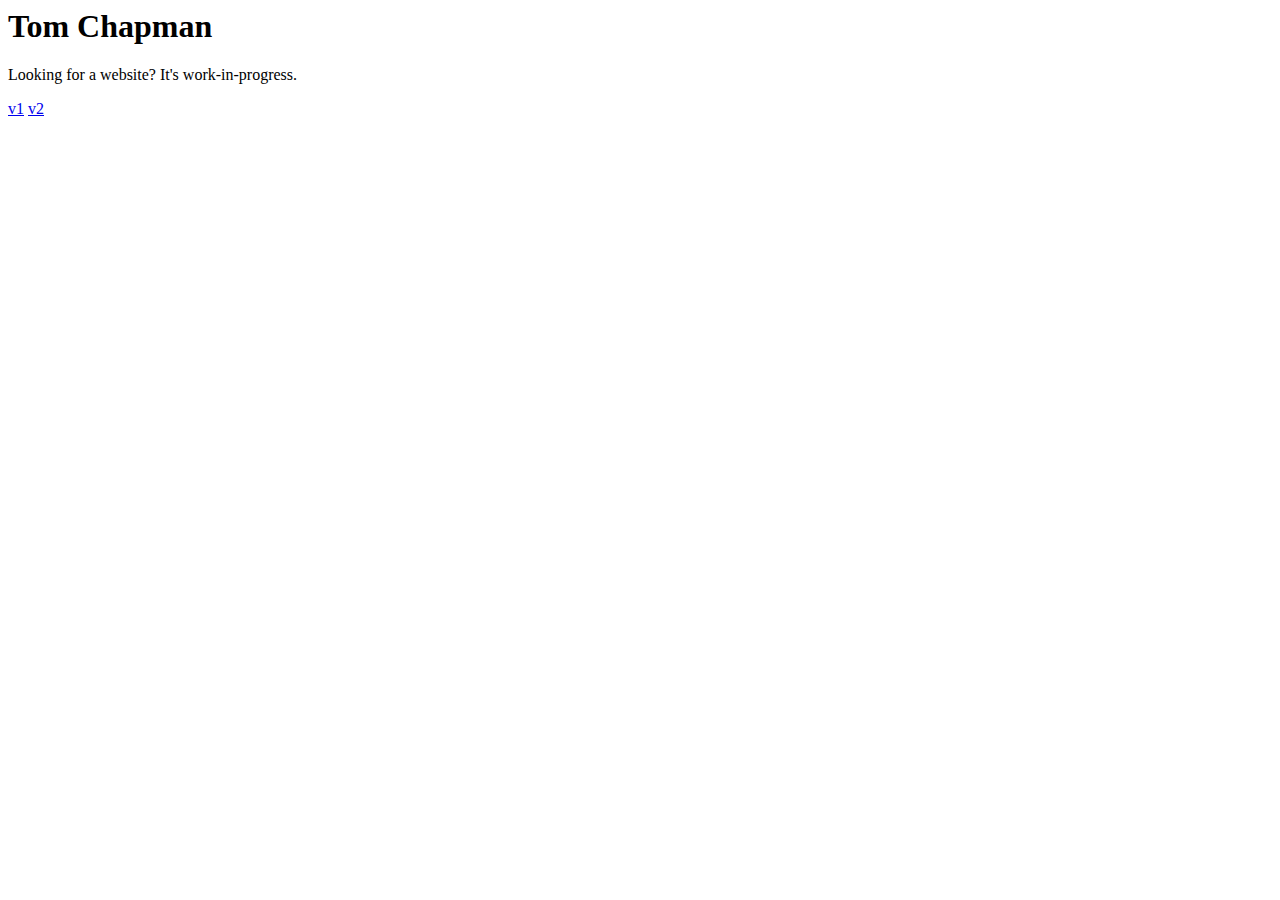
==== commit d8eeaa98: "Moved project into /v1, added 'landing page'" ====
--- a/index.html
+++ b/index.html
@@ -1,198 +1,12 @@
-<!DOCTYPE html>
-<html lang="en">
+<html>
+<head>
+    <title>Tom Chapman</title>
+</head>
+<body>
+    <h1>Tom Chapman</h1>
+    <p>Looking for a website? It's work-in-progress.</p>
 
-<head>
-    <meta charset="UTF-8">
-    <meta http-equiv="X-UA-Compatible" content="IE=edge">
-    <meta name="viewport" content="width=device-width, initial-scale=1.0">
-    <title>Tom Chapman</title>
-
-    <link rel="stylesheet" href="./css/styles.css">
-
-    <script src="https://code.iconify.design/2/2.0.4/iconify.min.js"></script>
-</head>
-
-<body>
-    <section id="hero">
-        <div class="content">
-            <img src="./img/profile-pic.jpg" alt="">
-            <div class="info">
-                <h1>Hi, I'm Tom</h1>
-                <p>A hobbyist programmer and software developer</p>
-                <div class="action">
-                    <a href="#about" class="button flat">About</a>
-                    <a href="#skills" class="button flat">Skills</a>
-                    <a href="#projects" class="button flat">Projects</a>
-                    <a href="#contact" class="button flat">Contact</a>
-                </div>
-            </div>
-        </div>
-
-    </section>
-
-    <section id="about">
-        <div class="wave-divider top">
-            <svg data-name="Layer 1" xmlns="http://www.w3.org/2000/svg" viewBox="0 0 1200 120" preserveAspectRatio="none">
-                <path d="M0,0V46.29c47.79,22.2,103.59,32.17,158,28,70.36-5.37,136.33-33.31,206.8-37.5C438.64,32.43,512.34,53.67,583,72.05c69.27,18,138.3,24.88,209.4,13.08,36.15-6,69.85-17.84,104.45-29.34C989.49,25,1113-14.29,1200,52.47V0Z" opacity=".25" class="shape-fill" />
-                <path d="M0,0V15.81C13,36.92,27.64,56.86,47.69,72.05,99.41,111.27,165,111,224.58,91.58c31.15-10.15,60.09-26.07,89.67-39.8,40.92-19,84.73-46,130.83-49.67,36.26-2.85,70.9,9.42,98.6,31.56,31.77,25.39,62.32,62,103.63,73,40.44,10.79,81.35-6.69,119.13-24.28s75.16-39,116.92-43.05c59.73-5.85,113.28,22.88,168.9,38.84,30.2,8.66,59,6.17,87.09-7.5,22.43-10.89,48-26.93,60.65-49.24V0Z" opacity=".5" class="shape-fill" />
-                <path d="M0,0V5.63C149.93,59,314.09,71.32,475.83,42.57c43-7.64,84.23-20.12,127.61-26.46,59-8.63,112.48,12.24,165.56,35.4C827.93,77.22,886,95.24,951.2,90c86.53-7,172.46-45.71,248.8-84.81V0Z" class="shape-fill" />
-            </svg>
-        </div>
-
-        <div class="content">
-            <h1>About Me</h1>
-            <p>I'm a 17 year old student from the UK, and I enjoy programming in my spare time.</p>
-
-            <div class="positioned wide centred">
-                <div class="card section-card" id="skills">
-                    <div class="content">
-                        <h2>My Skills</h2>
-                        <p>I've worked on all sorts of projects - from fun games to useful tools, and gained experience in a variety of areas.</p>
-                        <div class="responsive-grid bordered">
-                            <div class="item">
-                                <span class="iconify item-icon" data-icon="mdi-web"></span>
-                                <h3>Web</h3>
-                                <ul>
-                                    <li>Website Design</li>
-                                    <li>Backend Development</li>
-                                </ul>
-                                <div class="spacer--2"></div>
-                                <!-- TODO: Fix tooltips on svg elements -->
-                                <span class="iconify tech-icon" data-tooltip="HTML" data-icon="simple-icons:html5"></span>
-                                <span class="iconify tech-icon" data-tooltip="CSS" data-icon="simple-icons:css3"></span>
-                                <span class="iconify tech-icon" data-tooltip="SASS" data-icon="simple-icons:sass"></span>
-                                <span class="iconify tech-icon" data-tooltip="JavaScript" data-icon="simple-icons:javascript"></span>
-                                <span class="iconify tech-icon" data-tooltip="TypeScript" data-icon="simple-icons:typescript"></span>
-                                <span class="iconify tech-icon" data-tooltip="PHP" data-icon="simple-icons:php"></span>
-
-                            </div>
-                            <div class="item">
-                                <span class="iconify item-icon" data-icon="mdi-desktop-classic"></span>
-                                <h3>Desktop</h3>
-                                <ul>
-                                    <li>Graphical Applications</li>
-                                    <li>Command Line Applications</li>
-                                    <li>Basic Networking</li>
-                                </ul>
-                                <div class="spacer--2"></div>
-                                <span class="iconify tech-icon" data-tooltip="C#" data-icon="simple-icons:csharp"></span>
-                                <span class="iconify tech-icon" data-tooltip=".NET" data-icon="simple-icons:dotnet"></span>
-                                <span class="iconify tech-icon" data-tooltip="Python" data-icon="simple-icons:python"></span>
-                            </div>
-                            <div class="item">
-                                <span class="iconify item-icon" data-icon="mdi-cellphone"></span>
-                                <h3>Mobile</h3>
-                                <ul>
-                                    <li>Basic Applications</li>
-                                    <li>Basic Networking</li>
-                                </ul>
-                                <div class="spacer--2"></div>
-                                <span class="iconify tech-icon" data-tooltip="Flutter" data-icon="simple-icons:flutter"></span>
-                                <span class="iconify tech-icon" data-tooltip="Android" data-icon="simple-icons:android"></span>
-                            </div>
-
-                        </div>
-
-                    </div>
-
-                </div>
-            </div>
-        </div>
-
-
-
-        <div class="wave-divider bottom">
-            <svg data-name="Layer 1" xmlns="http://www.w3.org/2000/svg" viewBox="0 0 1200 120" preserveAspectRatio="none">
-                <path d="M0,0V46.29c47.79,22.2,103.59,32.17,158,28,70.36-5.37,136.33-33.31,206.8-37.5C438.64,32.43,512.34,53.67,583,72.05c69.27,18,138.3,24.88,209.4,13.08,36.15-6,69.85-17.84,104.45-29.34C989.49,25,1113-14.29,1200,52.47V0Z" opacity=".25" class="shape-fill" />
-                <path d="M0,0V15.81C13,36.92,27.64,56.86,47.69,72.05,99.41,111.27,165,111,224.58,91.58c31.15-10.15,60.09-26.07,89.67-39.8,40.92-19,84.73-46,130.83-49.67,36.26-2.85,70.9,9.42,98.6,31.56,31.77,25.39,62.32,62,103.63,73,40.44,10.79,81.35-6.69,119.13-24.28s75.16-39,116.92-43.05c59.73-5.85,113.28,22.88,168.9,38.84,30.2,8.66,59,6.17,87.09-7.5,22.43-10.89,48-26.93,60.65-49.24V0Z" opacity=".5" class="shape-fill" />
-                <path d="M0,0V5.63C149.93,59,314.09,71.32,475.83,42.57c43-7.64,84.23-20.12,127.61-26.46,59-8.63,112.48,12.24,165.56,35.4C827.93,77.22,886,95.24,951.2,90c86.53-7,172.46-45.71,248.8-84.81V0Z" class="shape-fill" />
-            </svg>
-        </div>
-    </section>
-
-    <section id="projects">
-        <div class="content">
-            <h1>Projects</h1>
-            <p>Check out some of my recent projects</p>
-
-            <div class="spacer--2"></div>
-
-            <div class="responsive-grid grid-spacing--1">
-                <div class="item">
-                    <div class="project-item" id="project--dash-dodge">
-                        <img class="background" src="./img/dash-dodge/dash-dodge-feature-graphic.png" alt="">
-                        <div class="content">
-                            <span class="logo">
-                                <img class="icon" src="./img/dash-dodge/dash-dodge-logo.png" alt="">
-                            </span>
-                            <h3>Dash Dodge</h3>
-                            <p>A fun platformer where the aim is to get to the end of the level without crashing. Play a selection of levels and create your own and share it to the world!</p>
-                            <a href="https://www.tdsstudios.co.uk/app?id=dash-dodge" target="_blank" class="button circle">Learn More</a>
-                        </div>
-
-                    </div>
-                </div>
-                <div class="item">
-                    <div class="project-item" id="project--simpliplan">
-                        <img class="background" src="./img/simpliplan/simpliplan-sample-screenshot.png" alt="">
-                        <div class="content">
-                            <span class="logo">
-                                <img class="icon" src="./img/simpliplan/simpliplan-logo.png" alt="">
-                            </span>
-                            <h3>Simpliplan</h3>
-                            <p>The homework planner app that lets you organise your homework and share it with friends.</p>
-                            <a href="https://simpliplan.tdsstudios.co.uk/" target="_blank" class="button circle">Learn More</a>
-                        </div>
-                    </div>
-                </div>
-                <div class="item">
-                    <div class="project-item" id="project--tomscript">
-                        <img class="background" src="./img/tomscript/tomscript-sample-screenshot.png" alt="">
-                        <div class="content">
-                            <span class="logo">
-                                <img class="icon" src="./img/tomscript/tomscript-logo.png" alt="">
-                            </span>
-                            <h3>TomScript</h3>
-                            <p>Originally started as a joke, a programming language that compiles into Python, and is surprisingly Turing-complete!</p>
-                            <a href="https://github.com/tomc128/tomscript" target="_blank" class="button circle">Learn More</a>
-                        </div>
-                    </div>
-                </div>
-            </div>
-
-            <div class="spacer--2"></div>
-
-            <a href="" target="_blank" class="button circle">All Projects</a>
-        </div>
-    </section>
-
-
-    <footer id="footer">
-
-        <div class="content">
-            <h1>Tom Chapman</h1>
-            <p>Website handcrafted using HTML, SCSS and JS</p>
-            <p>Copyright &copy; MMXX - MMXXI</p>
-        </div>
-
-    </footer>
-
-
-
-
-
-    <script>
-        // Adapt spacing for window size and overlapping elements
-        function adaptForResize() {
-            let skillsCard = document.getElementById('skills');
-            let projectsSection = document.getElementById('projects');
-            let height = skillsCard.offsetHeight - 150;
-            projectsSection.style.paddingTop = `${height}px`;
-        }
-
-        window.onresize = adaptForResize;
-        window.onload = adaptForResize;
-    </script>
+    <a href="./v1/index.html">v1</a>
+    <a href="./v2/index.html">v2</a>
 </body>
-
 </html>